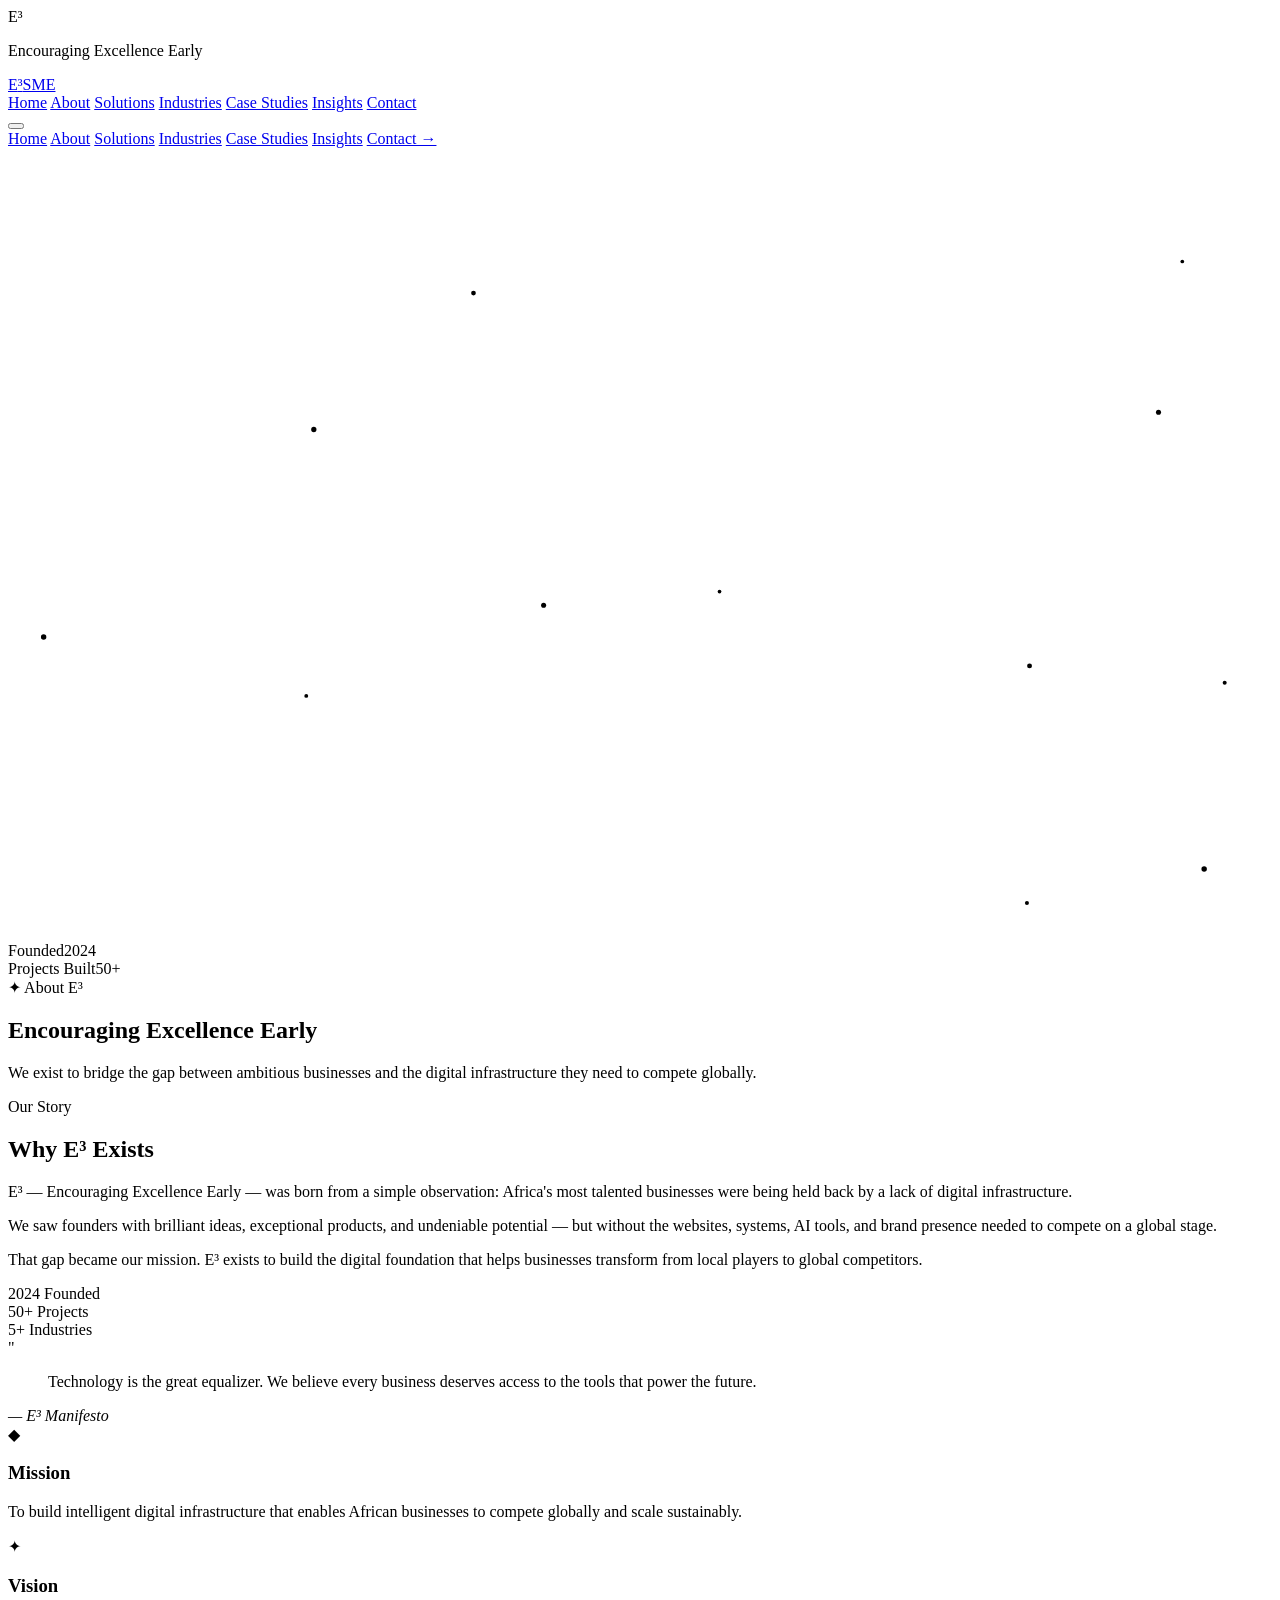
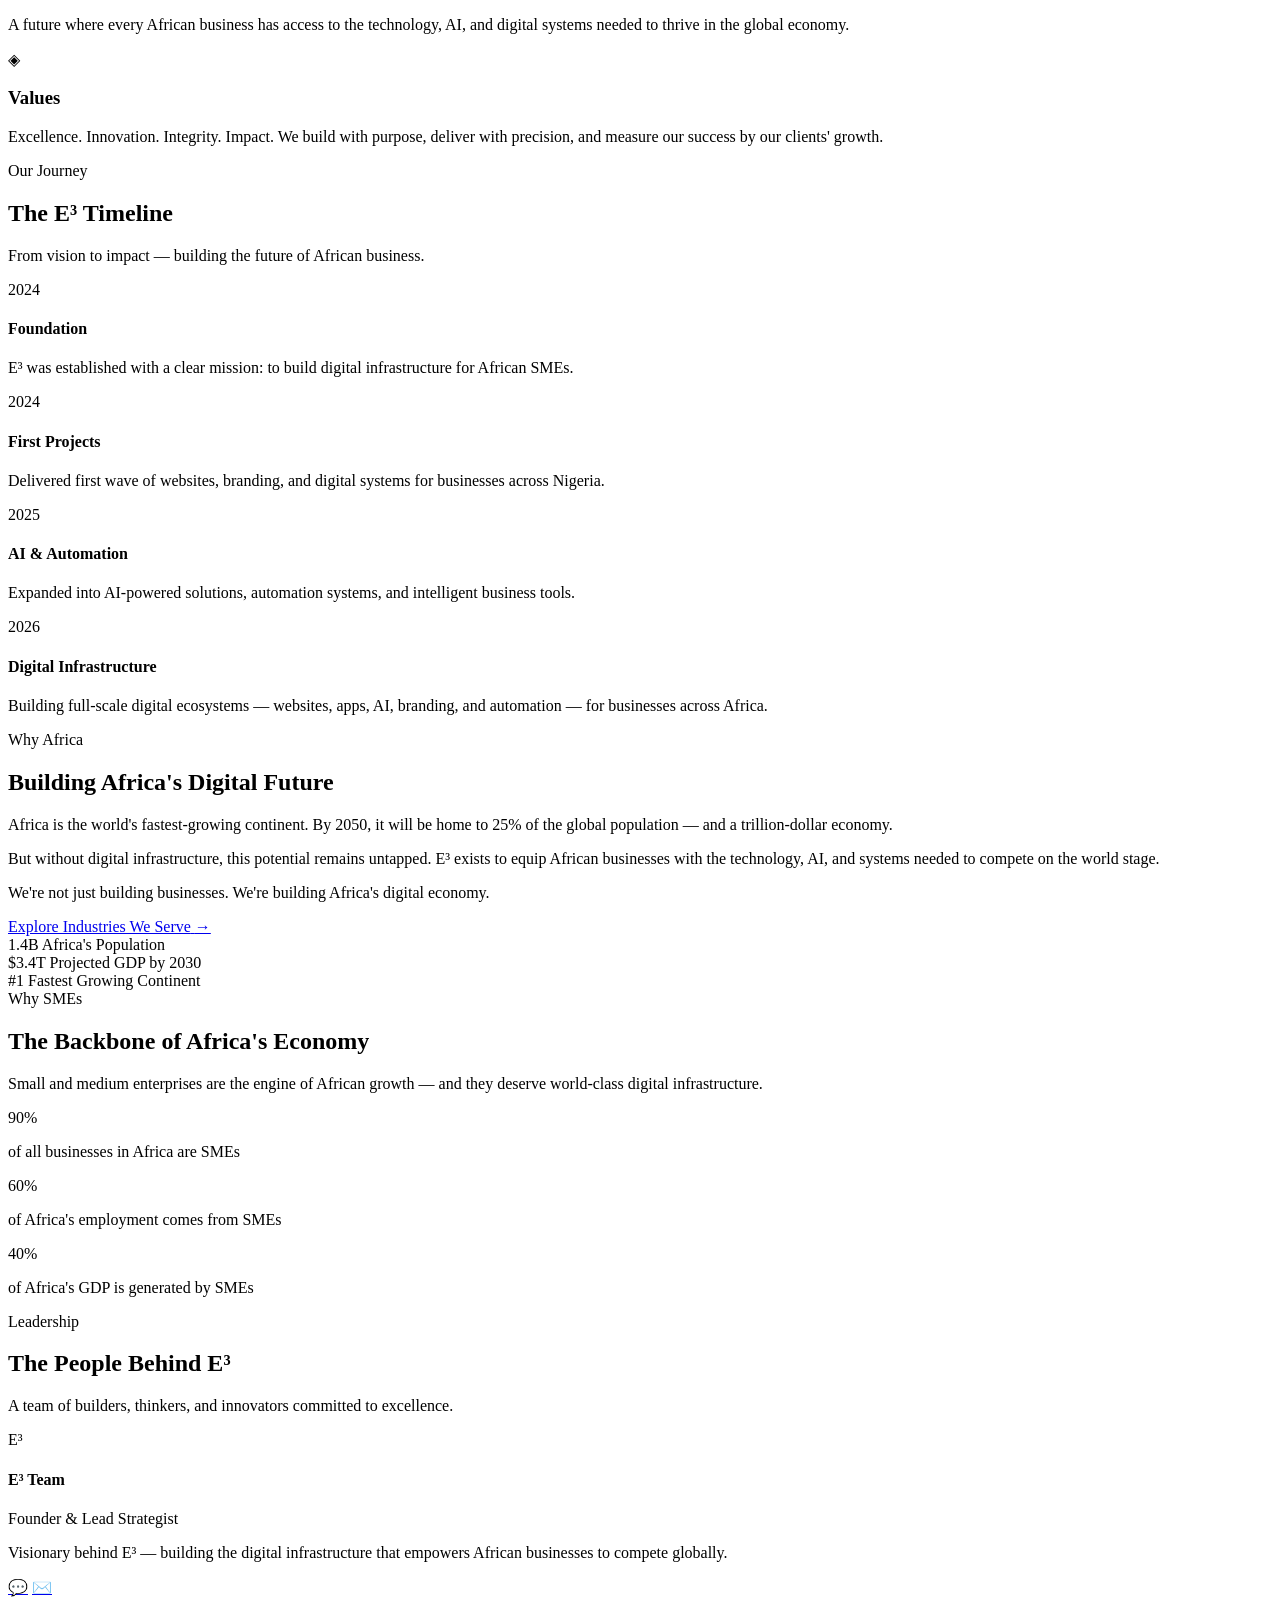
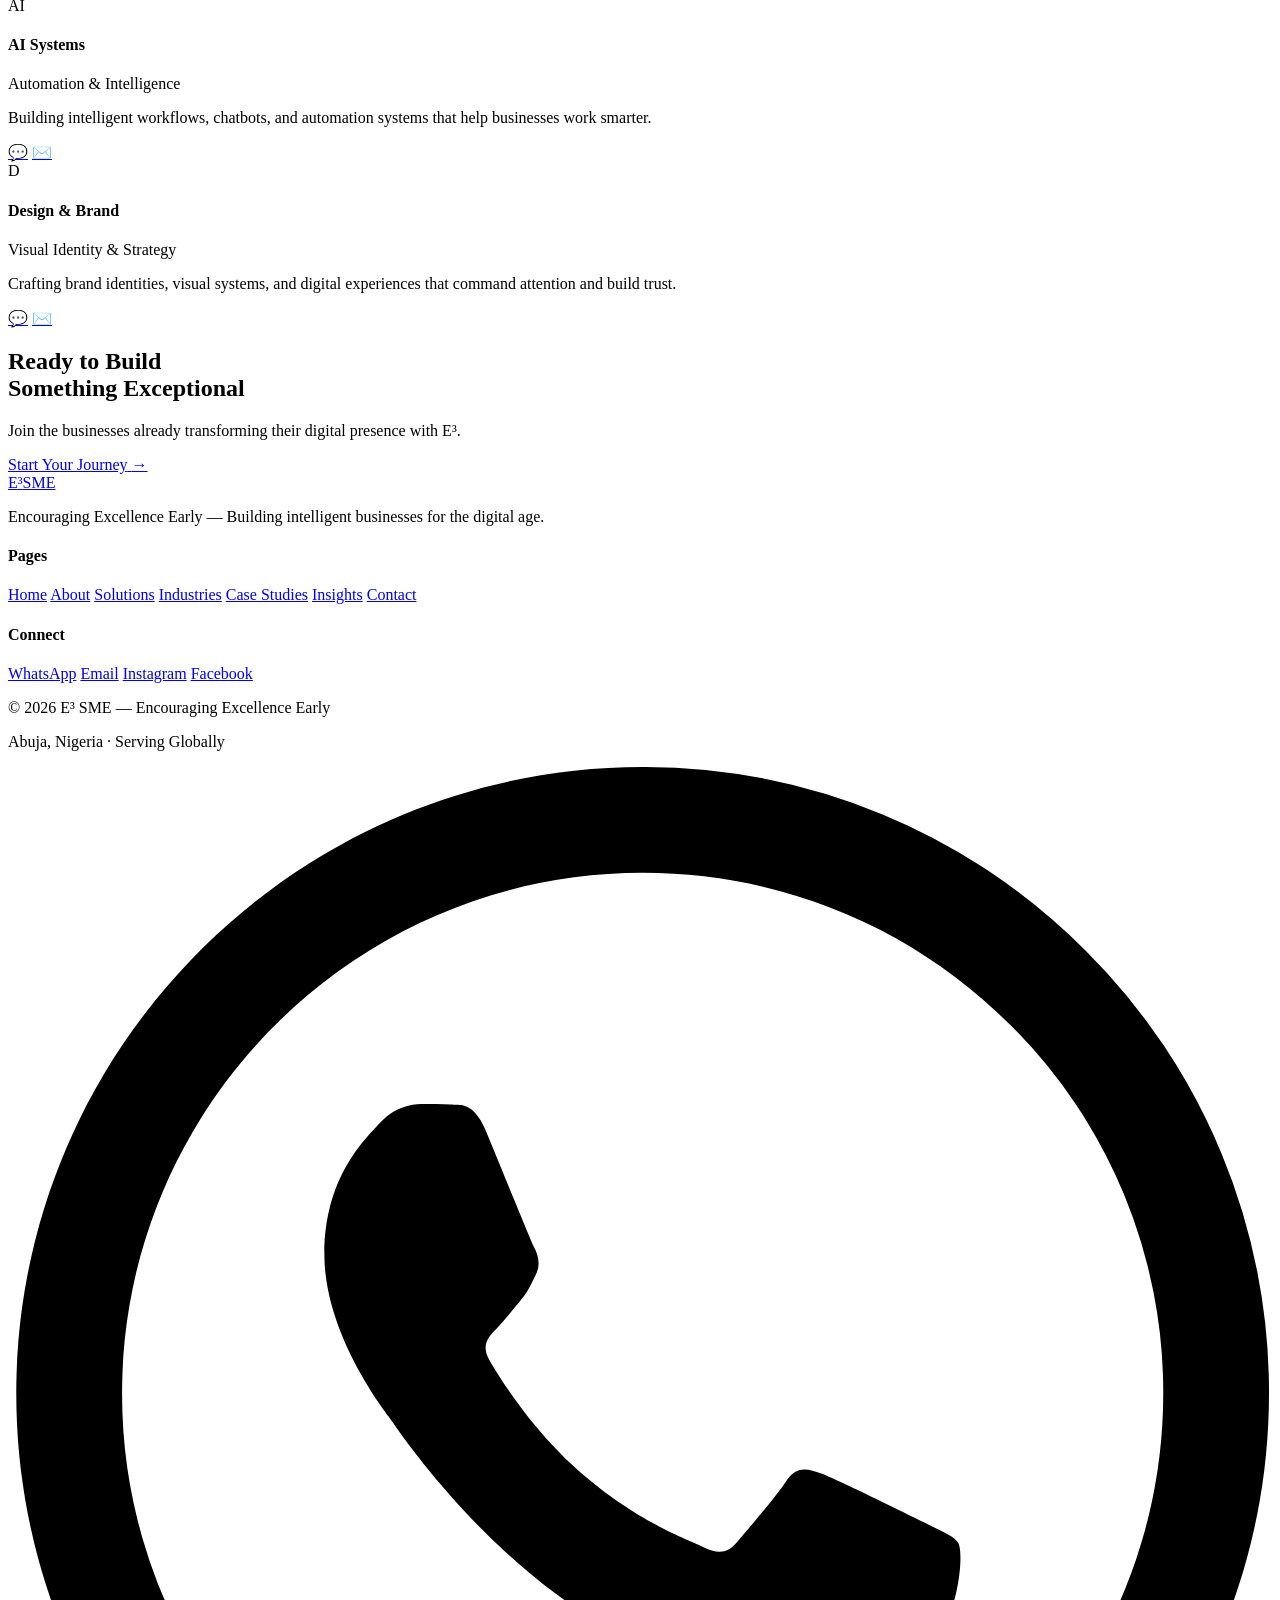
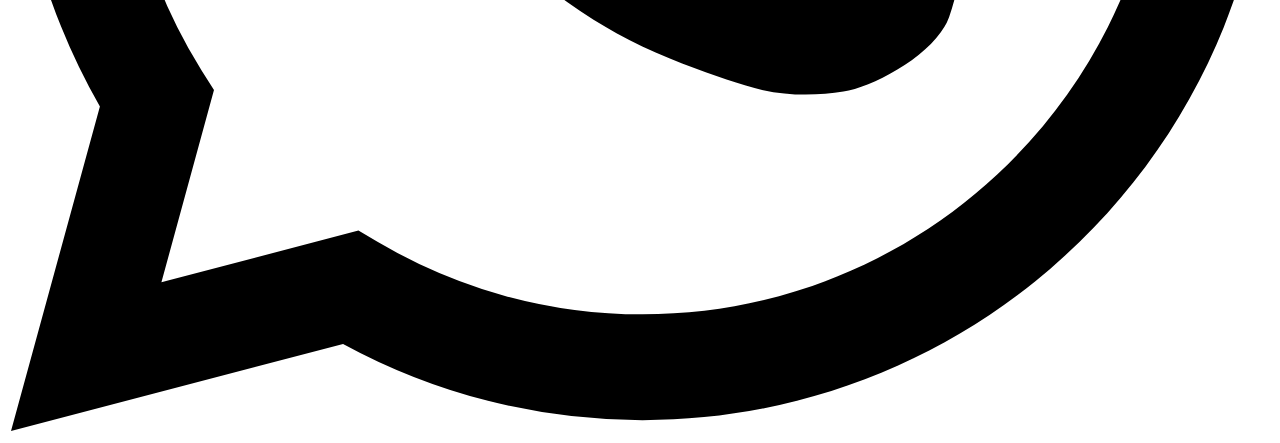
==== about.html @ b0bfce4d "Create about.html with company details and sections Added a new about page with company information," ====
<!DOCTYPE html>
<html lang="en">
<head>
    <meta charset="UTF-8">
    <meta name="viewport" content="width=device-width, initial-scale=1.0, viewport-fit=cover">
    <meta name="description" content="About E³ — Encouraging Excellence Early. Building intelligent businesses for the digital age.">
    <title>About — E³</title>
    
    <link rel="preconnect" href="https://fonts.googleapis.com">
    <link rel="preconnect" href="https://fonts.gstatic.com" crossorigin>
    <link href="https://fonts.googleapis.com/css2?family=Space+Grotesk:wght@700;800&family=Inter:wght@400;500;600&display=swap" rel="stylesheet">
    
    <link rel="stylesheet" href="assets/style.css">
</head>
<body>

    <!-- ===== PRELOADER ===== -->
    <div class="preloader" id="preloader">
        <div class="preloader-content">
            <div class="preloader-logo">E<span class="gold">³</span></div>
            <div class="preloader-line"></div>
            <p class="preloader-text">Encouraging Excellence Early</p>
        </div>
    </div>

    <!-- ===== NAVBAR ===== -->
    <header class="navbar" id="navbar">
        <div class="nav-container">
            <a href="index.html" class="logo">E<span class="gold">³</span><span class="superscript">SME</span></a>
            
            <nav class="nav-links">
                <a href="index.html">Home</a>
                <a href="about.html" class="active">About</a>
                <a href="solutions.html">Solutions</a>
                <a href="industries.html">Industries</a>
                <a href="case-studies.html">Case Studies</a>
                <a href="insights.html">Insights</a>
                <a href="contact.html" class="nav-cta">Contact</a>
            </nav>
            
            <button class="hamburger" id="hamburger" aria-label="Menu">
                <span></span><span></span><span></span>
            </button>
        </div>
    </header>

    <!-- ===== MOBILE NAV ===== -->
    <div class="mobile-nav" id="mobileNav">
        <div class="mobile-nav-inner">
            <a href="index.html">Home</a>
            <a href="about.html" class="active">About</a>
            <a href="solutions.html">Solutions</a>
            <a href="industries.html">Industries</a>
            <a href="case-studies.html">Case Studies</a>
            <a href="insights.html">Insights</a>
            <a href="contact.html" class="mobile-cta">Contact →</a>
        </div>
    </div>

    <!-- ===== PAGE HERO ===== -->
    <section class="page-hero">
        <div class="page-hero-bg">
        <div class="horizon-grid"></div>
        <svg class="lattice-svg" viewBox="0 0 1440 900" preserveAspectRatio="xMidYMid slice" xmlns="http://www.w3.org/2000/svg" aria-hidden="true">
    <line class="lattice-line soft" x1="1160.8" y1="860.2" x2="1362.7" y2="821.4" style="animation-delay:0.00s, 0.00s"/>
    <line class="lattice-line" x1="1163.8" y1="590.0" x2="1160.8" y2="860.2" style="animation-delay:0.18s, 0.18s"/>
    <line class="lattice-line" x1="610.2" y1="520.9" x2="810.6" y2="505.3" style="animation-delay:0.36s, 0.36s"/>
    <line class="lattice-line soft" x1="40.6" y1="557.0" x2="339.8" y2="624.2" style="animation-delay:0.54s, 0.54s"/>
    <line class="lattice-line soft" x1="530.3" y1="165.3" x2="348.4" y2="320.7" style="animation-delay:0.72s, 0.72s"/>
    <line class="lattice-line" x1="1310.7" y1="301.0" x2="1386.1" y2="609.2" style="animation-delay:0.90s, 0.90s"/>
    <line class="lattice-line" x1="339.8" y1="624.2" x2="610.2" y2="520.9" style="animation-delay:1.08s, 1.08s"/>
    <line class="lattice-line soft" x1="1163.8" y1="590.0" x2="1386.1" y2="609.2" style="animation-delay:1.26s, 1.26s"/>
    <line class="lattice-line soft" x1="1386.1" y1="609.2" x2="1362.7" y2="821.4" style="animation-delay:1.44s, 1.44s"/>
    <line class="lattice-line soft" x1="348.4" y1="320.7" x2="339.8" y2="624.2" style="animation-delay:1.62s, 1.62s"/>
    <line class="lattice-line" x1="1337.8" y1="129.3" x2="1310.7" y2="301.0" style="animation-delay:1.80s, 1.80s"/>
    <circle class="lattice-node" cx="530.3" cy="165.3" r="2.7" style="animation-delay:0.00s"/>
    <circle class="lattice-node" cx="1337.8" cy="129.3" r="2.1" style="animation-delay:0.40s"/>
    <circle class="lattice-node amber" cx="348.4" cy="320.7" r="3.0" style="animation-delay:0.80s"/>
    <circle class="lattice-node" cx="1310.7" cy="301.0" r="2.9" style="animation-delay:1.20s"/>
    <circle class="lattice-node" cx="40.6" cy="557.0" r="3.1" style="animation-delay:1.60s"/>
    <circle class="lattice-node dim" cx="339.8" cy="624.2" r="2.2" style="animation-delay:2.00s"/>
    <circle class="lattice-node" cx="610.2" cy="520.9" r="2.9" style="animation-delay:2.40s"/>
    <circle class="lattice-node" cx="810.6" cy="505.3" r="2.1" style="animation-delay:2.80s"/>
    <circle class="lattice-node dim" cx="1163.8" cy="590.0" r="2.8" style="animation-delay:3.20s"/>
    <circle class="lattice-node" cx="1386.1" cy="609.2" r="2.3" style="animation-delay:0.00s"/>
    <circle class="lattice-node dim" cx="1160.8" cy="860.2" r="2.3" style="animation-delay:0.40s"/>
    <circle class="lattice-node amber" cx="1362.7" cy="821.4" r="3.1" style="animation-delay:0.80s"/>
    </svg>
        <div class="light-shaft shaft-1"></div>
        <div class="light-shaft shaft-2"></div>
        <div class="grain"></div>
        <div class="hud-panel hud-1"><span class="hud-label">Founded</span><span class="hud-value cyan-text">2024</span></div>
        <div class="hud-panel hud-2"><span class="hud-label">Projects Built</span><span class="hud-value">50+</span></div>
        <div class="vignette"></div>
    </div>
        <div class="container">
            <div class="page-hero-content">
                <span class="page-hero-badge">✦ About E³</span>
                <h1 class="page-hero-title">Encouraging <span class="gold">Excellence</span> Early</h1>
                <p class="page-hero-sub">
                    We exist to bridge the gap between ambitious businesses and the digital infrastructure they need to compete globally.
                </p>
            </div>
        </div>
    </section>

    <!-- ===== SECTION: OUR STORY ===== -->
    <section class="section section-story">
        <div class="container">
            <div class="story-grid">
                <div class="story-content">
                    <span class="section-label">Our Story</span>
                    <h2 class="section-title">Why <span class="gold">E³</span> Exists</h2>
                    <p class="story-text">
                        E³ — Encouraging Excellence Early — was born from a simple observation: 
                        <span class="gold">Africa's most talented businesses were being held back by a lack of digital infrastructure.</span>
                    </p>
                    <p class="story-text">
                        We saw founders with brilliant ideas, exceptional products, and undeniable potential — 
                        but without the websites, systems, AI tools, and brand presence needed to compete on a global stage.
                    </p>
                    <p class="story-text">
                        That gap became our mission. E³ exists to build the digital foundation that helps businesses 
                        transform from local players to global competitors.
                    </p>
                    <div class="story-meta">
                        <div class="story-meta-item">
                            <span class="story-meta-number">2024</span>
                            <span class="story-meta-label">Founded</span>
                        </div>
                        <div class="story-meta-item">
                            <span class="story-meta-number">50+</span>
                            <span class="story-meta-label">Projects</span>
                        </div>
                        <div class="story-meta-item">
                            <span class="story-meta-number">5+</span>
                            <span class="story-meta-label">Industries</span>
                        </div>
                    </div>
                </div>
                <div class="story-visual">
                    <div class="story-quote-block">
                        <span class="story-quote-mark">"</span>
                        <blockquote>
                            Technology is the great equalizer. We believe every business deserves access to the tools that power the future.
                        </blockquote>
                        <cite>— E³ Manifesto</cite>
                    </div>
                </div>
            </div>
        </div>
    </section>

    <!-- ===== SECTION: MISSION, VISION, VALUES ===== -->
    <section class="section section-mvv">
        <div class="container">
            <div class="mvv-grid">
                <div class="mvv-card">
                    <span class="mvv-icon">◆</span>
                    <h3>Mission</h3>
                    <p>To build intelligent digital infrastructure that enables African businesses to compete globally and scale sustainably.</p>
                </div>
                <div class="mvv-card gold-border">
                    <span class="mvv-icon">✦</span>
                    <h3>Vision</h3>
                    <p>A future where every African business has access to the technology, AI, and digital systems needed to thrive in the global economy.</p>
                </div>
                <div class="mvv-card">
                    <span class="mvv-icon">◈</span>
                    <h3>Values</h3>
                    <p>Excellence. Innovation. Integrity. Impact. We build with purpose, deliver with precision, and measure our success by our clients' growth.</p>
                </div>
            </div>
        </div>
    </section>

    <!-- ===== SECTION: TIMELINE ===== -->
    <section class="section section-timeline">
        <div class="container">
            <div class="section-header center">
                <span class="section-label">Our Journey</span>
                <h2 class="section-title">The <span class="gold">E³</span> Timeline</h2>
                <p class="section-desc">From vision to impact — building the future of African business.</p>
            </div>

            <div class="timeline">
                <div class="timeline-item">
                    <div class="timeline-dot"></div>
                    <div class="timeline-content">
                        <span class="timeline-year">2024</span>
                        <h4>Foundation</h4>
                        <p>E³ was established with a clear mission: to build digital infrastructure for African SMEs.</p>
                    </div>
                </div>
                <div class="timeline-item">
                    <div class="timeline-dot"></div>
                    <div class="timeline-content">
                        <span class="timeline-year">2024</span>
                        <h4>First Projects</h4>
                        <p>Delivered first wave of websites, branding, and digital systems for businesses across Nigeria.</p>
                    </div>
                </div>
                <div class="timeline-item">
                    <div class="timeline-dot"></div>
                    <div class="timeline-content">
                        <span class="timeline-year">2025</span>
                        <h4>AI & Automation</h4>
                        <p>Expanded into AI-powered solutions, automation systems, and intelligent business tools.</p>
                    </div>
                </div>
                <div class="timeline-item">
                    <div class="timeline-dot"></div>
                    <div class="timeline-content">
                        <span class="timeline-year">2026</span>
                        <h4>Digital Infrastructure</h4>
                        <p>Building full-scale digital ecosystems — websites, apps, AI, branding, and automation — for businesses across Africa.</p>
                    </div>
                </div>
            </div>
        </div>
    </section>

    <!-- ===== SECTION: WHY AFRICA ===== -->
    <section class="section section-africa">
        <div class="container">
            <div class="africa-grid">
                <div class="africa-content">
                    <span class="section-label">Why Africa</span>
                    <h2 class="section-title">Building <span class="gold">Africa's</span> Digital Future</h2>
                    <p class="africa-text">
                        Africa is the world's fastest-growing continent. By 2050, it will be home to 25% of the global population — and a trillion-dollar economy.
                    </p>
                    <p class="africa-text">
                        But without digital infrastructure, this potential remains untapped. E³ exists to equip African businesses with the technology, AI, and systems needed to compete on the world stage.
                    </p>
                    <p class="africa-text gold-text">
                        We're not just building businesses. We're building Africa's digital economy.
                    </p>
                    <a href="industries.html" class="btn-primary">
                        <span class="btn-text">Explore Industries We Serve</span>
                        <span class="btn-arrow">→</span>
                    </a>
                </div>
                <div class="africa-visual">
                    <div class="africa-stat">
                        <span class="africa-stat-number">1.4B</span>
                        <span class="africa-stat-label">Africa's Population</span>
                    </div>
                    <div class="africa-stat">
                        <span class="africa-stat-number">$3.4T</span>
                        <span class="africa-stat-label">Projected GDP by 2030</span>
                    </div>
                    <div class="africa-stat">
                        <span class="africa-stat-number">#1</span>
                        <span class="africa-stat-label">Fastest Growing Continent</span>
                    </div>
                </div>
            </div>
        </div>
    </section>

    <!-- ===== SECTION: WHY SMES ===== -->
    <section class="section section-smes">
        <div class="container">
            <div class="section-header center">
                <span class="section-label">Why SMEs</span>
                <h2 class="section-title">The <span class="gold">Backbone</span> of Africa's Economy</h2>
                <p class="section-desc">Small and medium enterprises are the engine of African growth — and they deserve world-class digital infrastructure.</p>
            </div>

            <div class="smes-grid">
                <div class="smes-card">
                    <span class="smes-number">90%</span>
                    <p>of all businesses in Africa are SMEs</p>
                </div>
                <div class="smes-card gold-bg">
                    <span class="smes-number">60%</span>
                    <p>of Africa's employment comes from SMEs</p>
                </div>
                <div class="smes-card">
                    <span class="smes-number">40%</span>
                    <p>of Africa's GDP is generated by SMEs</p>
                </div>
            </div>
        </div>
    </section>

    <!-- ===== SECTION: TEAM ===== -->
    <section class="section section-team">
        <div class="container">
            <div class="section-header center">
                <span class="section-label">Leadership</span>
                <h2 class="section-title">The <span class="gold">People</span> Behind E³</h2>
                <p class="section-desc">A team of builders, thinkers, and innovators committed to excellence.</p>
            </div>

            <div class="team-grid">
                <div class="team-card">
                    <div class="team-avatar">E³</div>
                    <h4>E³ Team</h4>
                    <p class="team-role">Founder & Lead Strategist</p>
                    <p class="team-bio">Visionary behind E³ — building the digital infrastructure that empowers African businesses to compete globally.</p>
                    <div class="team-social">
                        <a href="https://wa.me/2347042776167" aria-label="WhatsApp">💬</a>
                        <a href="mailto:encourageexcellenceearly@gmail.com" aria-label="Email">✉️</a>
                    </div>
                </div>
                <div class="team-card">
                    <div class="team-avatar">AI</div>
                    <h4>AI Systems</h4>
                    <p class="team-role">Automation & Intelligence</p>
                    <p class="team-bio">Building intelligent workflows, chatbots, and automation systems that help businesses work smarter.</p>
                    <div class="team-social">
                        <a href="https://wa.me/2347042776167" aria-label="WhatsApp">💬</a>
                        <a href="mailto:encourageexcellenceearly@gmail.com" aria-label="Email">✉️</a>
                    </div>
                </div>
                <div class="team-card">
                    <div class="team-avatar">D</div>
                    <h4>Design & Brand</h4>
                    <p class="team-role">Visual Identity & Strategy</p>
                    <p class="team-bio">Crafting brand identities, visual systems, and digital experiences that command attention and build trust.</p>
                    <div class="team-social">
                        <a href="https://wa.me/2347042776167" aria-label="WhatsApp">💬</a>
                        <a href="mailto:encourageexcellenceearly@gmail.com" aria-label="Email">✉️</a>
                    </div>
                </div>
            </div>
        </div>
    </section>

    <!-- ===== SECTION: CTA ===== -->
    <section class="section section-cta">
        <div class="container">
            <div class="cta-content">
                <h2>Ready to Build<br><span class="gold">Something Exceptional</span></h2>
                <p>Join the businesses already transforming their digital presence with E³.</p>
                <a href="contact.html" class="btn-primary">
                    <span class="btn-text">Start Your Journey</span>
                    <span class="btn-arrow">→</span>
                </a>
            </div>
        </div>
    </section>

    <!-- ===== FOOTER ===== -->
    <footer class="footer">
        <div class="container">
            <div class="footer-grid">
                <div class="footer-brand">
                    <a href="index.html" class="logo">E<span class="gold">³</span><span class="superscript">SME</span></a>
                    <p>Encouraging Excellence Early — Building intelligent businesses for the digital age.</p>
                </div>
                <div class="footer-col">
                    <h4>Pages</h4>
                    <a href="index.html">Home</a>
                    <a href="about.html">About</a>
                    <a href="solutions.html">Solutions</a>
                    <a href="industries.html">Industries</a>
                    <a href="case-studies.html">Case Studies</a>
                    <a href="insights.html">Insights</a>
                    <a href="contact.html">Contact</a>
                </div>
                <div class="footer-col">
                    <h4>Connect</h4>
                    <a href="https://wa.me/2347042776167">WhatsApp</a>
                    <a href="mailto:encourageexcellenceearly@gmail.com">Email</a>
                    <a href="https://www.instagram.com/encourage.excellence.early">Instagram</a>
                    <a href="https://web.facebook.com/profile.php?id=61570798894713">Facebook</a>
                </div>
            </div>
            <div class="footer-bottom">
                <p>© 2026 E³ SME — Encouraging Excellence Early</p>
                <p>Abuja, Nigeria · Serving Globally</p>
            </div>
        </div>
    </footer>

    <!-- ===== WHATSAPP FLOATING ===== -->
    <div class="wa-float">
        <a href="https://wa.me/2347042776167" target="_blank" aria-label="Chat on WhatsApp">
            <svg viewBox="0 0 24 24"><path d="M17.472 14.382c-.297-.149-1.758-.867-2.03-.967-.273-.099-.471-.148-.67.15-.197.297-.767.966-.94 1.164-.173.199-.347.223-.644.075-.297-.15-1.255-.463-2.39-1.475-.883-.788-1.48-1.761-1.653-2.059-.173-.297-.018-.458.13-.606.134-.133.298-.347.446-.52.149-.174.198-.298.298-.497.099-.198.05-.371-.025-.52-.075-.149-.669-1.612-.916-2.207-.242-.579-.487-.5-.669-.51-.173-.008-.371-.01-.57-.01-.198 0-.52.074-.792.372-.272.297-1.04 1.016-1.04 2.479 0 1.462 1.065 2.875 1.213 3.074.149.198 2.096 3.2 5.077 4.487.709.306 1.262.489 1.694.625.712.227 1.36.195 1.871.118.571-.085 1.758-.719 2.006-1.413.248-.694.248-1.289.173-1.413-.074-.124-.272-.198-.57-.347m-5.421 7.403h-.004a9.87 9.87 0 01-5.031-1.378l-.361-.214-3.741.982.998-3.648-.235-.374a9.86 9.86 0 01-1.51-5.26c.001-5.45 4.436-9.884 9.888-9.884 2.64 0 5.122 1.03 6.988 2.898a9.825 9.825 0 012.893 6.994c-.003 5.45-4.437 9.884-9.885 9.884m8.413-18.297A11.815 11.815 0 0012.05 0C5.495 0 .16 5.335.157 11.892c0 2.096.547 4.142 1.588 5.945L.057 24l6.305-1.654a11.882 11.882 0 005.683 1.448h.005c6.554 0 11.89-5.335 11.893-11.893a11.821 11.821 0 00-3.48-8.413z"/></svg>
        </a>
    </div>

    <!-- ===== SINGLE JS ===== -->
    <script src="assets/script.js"></script>
</body>
</html>
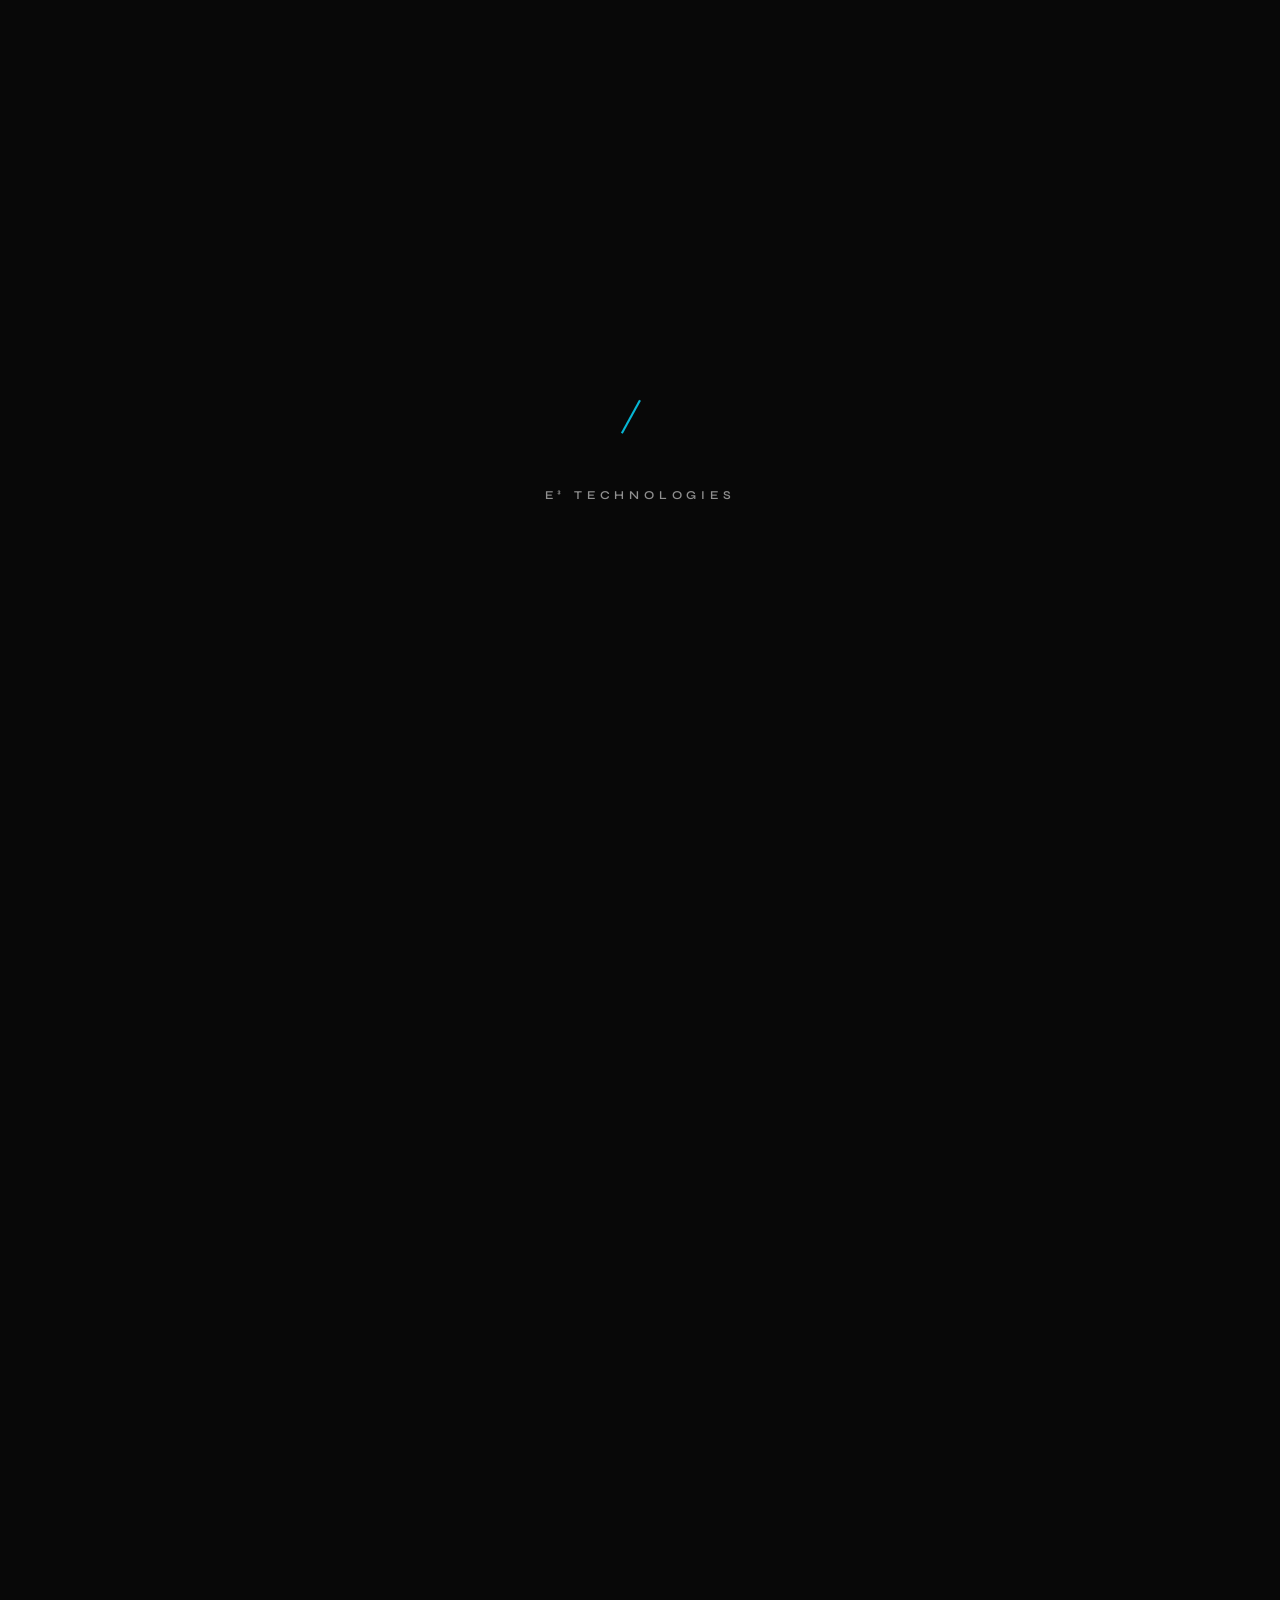
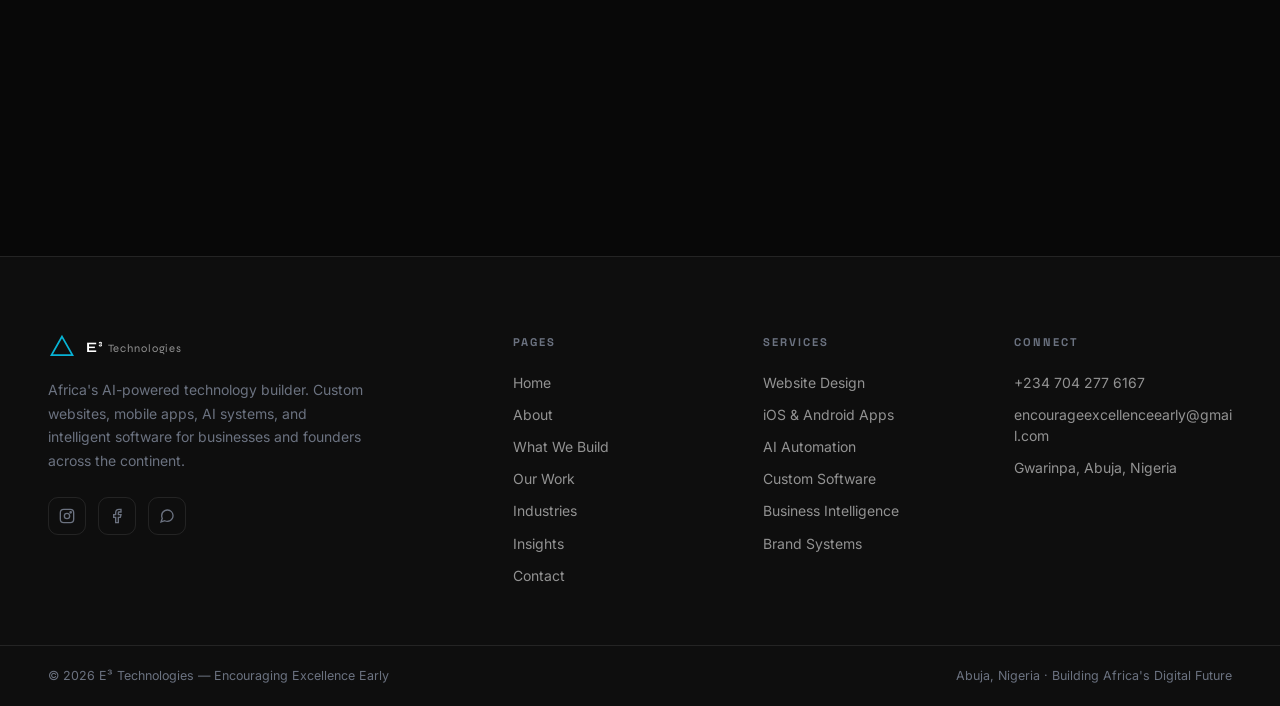
==== commit 1a428159: "Update print statement from 'Hello' to 'Goodbye'" ====
--- a/about.html
+++ b/about.html
@@ -1,389 +1,180 @@
 <!DOCTYPE html>
 <html lang="en">
 <head>
-    <meta charset="UTF-8">
-    <meta name="viewport" content="width=device-width, initial-scale=1.0, viewport-fit=cover">
-    <meta name="description" content="About E³ — Encouraging Excellence Early. Building intelligent businesses for the digital age.">
-    <title>About — E³</title>
-    
-    <link rel="preconnect" href="https://fonts.googleapis.com">
-    <link rel="preconnect" href="https://fonts.gstatic.com" crossorigin>
-    <link href="https://fonts.googleapis.com/css2?family=Space+Grotesk:wght@700;800&family=Inter:wght@400;500;600&display=swap" rel="stylesheet">
-    
-    <link rel="stylesheet" href="assets/style.css">
+<meta charset="UTF-8">
+<meta name="viewport" content="width=device-width, initial-scale=1.0, viewport-fit=cover">
+<title>About E³ Technologies — Africa's AI-Powered Technology Builder</title>
+<meta name="description" content="E³ Technologies was founded on a single belief: African businesses deserve world-class digital infrastructure. Learn about our mission, our team, and why we build for Africa.">
+<link rel="canonical" href="https://e3technologies.com/about.html">
+<link rel="preconnect" href="https://fonts.googleapis.com">
+<link rel="preconnect" href="https://fonts.gstatic.com" crossorigin>
+<link href="https://fonts.googleapis.com/css2?family=Syne:wght@600;700;800&family=Inter:wght@400;500;600;700&family=Space+Grotesk:wght@400;500;600;700&display=swap" rel="stylesheet">
+<link rel="stylesheet" href="assets/style.css">
 </head>
 <body>
+<div class="scroll-progress-line" id="scrollProgress"></div>
+<div id="preloader"><div class="e3-loader"><svg viewBox="0 0 60 60" fill="none"><path class="loader-line line-1" d="M30 5 L52 45 L8 45 Z" stroke="#06B6D4" stroke-width="2"/><path class="loader-line line-2" d="M30 15 L44 40 L16 40 Z" stroke="#D97706" stroke-width="2"/><circle class="loader-line line-3" cx="30" cy="30" r="6" stroke="#7C3AED" stroke-width="2"/></svg></div><span class="e3-wordmark">E³ TECHNOLOGIES</span></div>
 
-    <!-- ===== PRELOADER ===== -->
-    <div class="preloader" id="preloader">
-        <div class="preloader-content">
-            <div class="preloader-logo">E<span class="gold">³</span></div>
-            <div class="preloader-line"></div>
-            <p class="preloader-text">Encouraging Excellence Early</p>
+<header id="navbar">
+  <div class="nav-inner">
+    <a href="index.html" class="nav-logo" aria-label="E³ Technologies Home"><span class="logo-mark"><svg viewBox="0 0 32 32" fill="none"><path d="M16 3 L28 24 L4 24 Z" stroke="url(#ng)" stroke-width="2"/><defs><linearGradient id="ng" x1="0" y1="0" x2="32" y2="32"><stop stop-color="#06B6D4"/><stop offset=".5" stop-color="#2563EB"/><stop offset="1" stop-color="#D97706"/></linearGradient></defs></svg></span><span>E³ <em>Technologies</em></span></a>
+    <nav class="nav-links" aria-label="Main navigation"><a href="index.html">Home</a><a href="about.html" class="active">About</a><a href="services.html">What We Build</a><a href="portfolio.html">Our Work</a><a href="industries.html">Industries</a><a href="insights.html">Insights</a></nav>
+    <a href="contact.html" class="nav-cta">Let's Build Together</a>
+    <button class="hamburger" id="hamburger" aria-label="Open menu" aria-expanded="false"><span></span><span></span><span></span></button>
+  </div>
+  <div class="mobile-menu" id="mobileMenu"><a href="index.html">Home</a><a href="about.html">About</a><a href="services.html">What We Build</a><a href="portfolio.html">Our Work</a><a href="industries.html">Industries</a><a href="insights.html">Insights</a><a href="contact.html">Contact</a><a href="contact.html" class="mm-cta">Let's Build Together →</a></div>
+</header>
+
+<!-- PAGE HERO — real background image of Abuja/African city -->
+<section class="page-hero page-hero-about">
+  <div class="page-hero-slides"><div class="page-hero-slide active"></div></div>
+  <div class="hero-overlay"></div>
+  <div class="page-hero-content">
+    <span class="page-hero-label">✦ Our Story</span>
+    <h1 class="page-hero-title">Built in Africa.<br><em>Built for Africa.</em></h1>
+    <p class="page-hero-sub">We exist to close the gap between the ambition of African businesses and the digital infrastructure they need to match it.</p>
+  </div>
+</section>
+
+<!-- WHO WE ARE — with image panel -->
+<section class="who-section reveal-section">
+  <div class="container who-grid">
+    <div class="who-text">
+      <span class="section-label">Who We Are</span>
+      <h2>E³ Technologies — Encouraging Excellence Early</h2>
+      <!-- African team / office image -->
+      <div class="about-who-img">
+        <img src="https://images.unsplash.com/photo-1610563166150-b34df4f3bcd6?q=80&w=1076&auto=format&fit=crop&ixlib=rb-4.1.0&ixid=M3wxMjA3fDB8MHxwaG90by1wYWdlfHx8fGVufDB8fHx8fA%3D%3D" alt="African tech team collaborating in a modern workspace" loading="lazy" width="800" height="400">
+        <!-- REPLACE: nappy.co → "African team office professional" -->
+        <div class="about-who-img-overlay"></div>
+      </div>
+      <p>E³ is Africa's AI-powered technology builder. We create custom websites, mobile apps, and intelligent systems that solve real problems for real businesses — starting in Nigeria, growing across the continent.</p>
+      <p>We were founded by Bright Ameh on a simple belief: that a teenager in a village with only a smartphone should be capable of learning, building, and launching a global digital business.</p>
+      <a href="services.html" class="btn-outline" style="margin-top:1rem;">See What We Build →</a>
+    </div>
+    <div class="who-quote-card">
+      <blockquote>"Africa has brilliant founders and exceptional ambition. What it needs is world-class digital infrastructure to match."</blockquote>
+      <p>That belief is our mission. Every website, every app, every AI system we build is one step closer to an Africa where every business — regardless of size or location — has the digital tools to compete globally.</p>
+      <!-- African city skyline image inside quote card -->
+      <div style="margin-top:1.5rem; border-radius:var(--radius-md); overflow:hidden; height:160px;">
+        <img src="https://images.unsplash.com/photo-1611273426858-450d8e3c9fce?w=700&q=80&auto=format&fit=crop" alt="Abuja Nigeria skyline modern city" loading="lazy" width="700" height="200" style="width:100%;height:100%;object-fit:cover;object-position:center;filter:brightness(0.7) saturate(0.9);display:block;">
+        <!-- REPLACE: Unsplash → "Abuja Nigeria city" -->
+      </div>
+    </div>
+  </div>
+</section>
+
+<!-- FOUNDER — with banner image -->
+<section class="founder-section reveal-section">
+  <div class="container">
+    <div style="text-align:center;margin-bottom:2.5rem;"><span class="section-label">Founder &amp; CEO</span></div>
+    <div class="founder-card">
+      <!-- African professional / entrepreneur image -->
+      <div class="founder-img-banner">
+        <img src="https://images.unsplash.com/photo-1620712943543-bcc4688e7485?q=80&w=765&auto=format&fit=crop&ixlib=rb-4.1.0&ixid=M3wxMjA3fDB8MHxwaG90by1wYWdlfHx8fGVufDB8fHx8fA%3D%3D" alt="Bright Ameh — Founder and CEO of E³ Technologies" loading="lazy" width="1200" height="300">
+        <!-- REPLACE: Use actual founder photo from Bright Ameh — or nappy.co "Black entrepreneur confident suit" -->
+        <div class="founder-img-banner-overlay"></div>
+      </div>
+      <div class="founder-card-body">
+        <div class="founder-avatar-ring" style="margin:-2.5rem auto 1rem;"><div class="fa-inner">BA</div></div>
+        <h3 style="text-align:center;">Bright Ameh</h3>
+        <p class="founder-title" style="text-align:center;">Founder &amp; CEO, E³ Technologies</p>
+        <p>Bright founded E³ with the conviction that Africa's next generation of businesses, founders, and innovators deserve the same quality of technology as any company anywhere in the world.</p>
+        <p>His vision extends beyond building websites. E³ is building an ecosystem — Academy, Nurse AI, Mercury, Verify — each one a response to a real problem facing African people and businesses today.</p>
+        <blockquote style="text-align:center;margin-top:1.5rem;">"We are not copying the West. We are building something that belongs to us."</blockquote>
+      </div>
+    </div>
+  </div>
+</section>
+
+<!-- VALUES — each card has a top image -->
+<section class="values-section reveal-section">
+  <div class="container">
+    <span class="section-label">Our Values</span>
+    <h2 class="section-headline">What We Stand For</h2>
+    <div class="values-grid stagger-parent">
+
+      <div class="value-card stagger-child">
+        <div class="value-card-img">
+          <img src="https://images.unsplash.com/photo-1524661135-423995f22d0b?w=600&q=80&auto=format&fit=crop" alt="Africa map continent view" loading="lazy" width="600" height="200">
+          <!-- African continent / map aerial -->
         </div>
+        <div class="value-card-body">
+          <span class="value-icon">🌍</span>
+          <h4>African First</h4>
+          <p>We understand Nigerian and African business realities — payment systems, infrastructure, customer behaviour. We build for here, not for Silicon Valley.</p>
+        </div>
+      </div>
+
+      <div class="value-card stagger-child">
+        <div class="value-card-img">
+          <img src="https://images.unsplash.com/photo-1677442135703-1787eea5ce01?w=600&q=80&auto=format&fit=crop" alt="AI artificial intelligence technology" loading="lazy" width="600" height="200">
+        </div>
+        <div class="value-card-body">
+          <span class="value-icon">🤖</span>
+          <h4>AI-Powered by Default</h4>
+          <p>Intelligence isn't an add-on. Every solution we build has AI built in — chatbots, automation, insights. Baked in from day one.</p>
+        </div>
+      </div>
+
+      <div class="value-card stagger-child">
+        <div class="value-card-img">
+          <img src="https://images.unsplash.com/photo-1555949963-ff9fe0c870eb?w=600&q=80&auto=format&fit=crop" alt="Custom code development dark screen" loading="lazy" width="600" height="200">
+        </div>
+        <div class="value-card-body">
+          <span class="value-icon">🎯</span>
+          <h4>Custom Over Generic</h4>
+          <p>Off-the-shelf software wasn't built for your industry. Every project is custom-designed around your specific problem and your customers.</p>
+        </div>
+      </div>
+
+      <div class="value-card stagger-child">
+        <div class="value-card-img">
+          <img src="https://images.unsplash.com/photo-1522202176988-66273c2fd55f?w=600&q=80&auto=format&fit=crop" alt="African team collaborating with excellence" loading="lazy" width="600" height="200">
+          <!-- REPLACE: nappy.co "Black team collaboration" -->
+        </div>
+        <div class="value-card-body">
+          <span class="value-icon">⚡</span>
+          <h4>Excellence Early</h4>
+          <p>We set a high standard from the first line of code. Quality isn't something we add at the end — it's the baseline we start from.</p>
+        </div>
+      </div>
+
     </div>
+  </div>
+</section>
 
-    <!-- ===== NAVBAR ===== -->
-    <header class="navbar" id="navbar">
-        <div class="nav-container">
-            <a href="index.html" class="logo">E<span class="gold">³</span><span class="superscript">SME</span></a>
-            
-            <nav class="nav-links">
-                <a href="index.html">Home</a>
-                <a href="about.html" class="active">About</a>
-                <a href="solutions.html">Solutions</a>
-                <a href="industries.html">Industries</a>
-                <a href="case-studies.html">Case Studies</a>
-                <a href="insights.html">Insights</a>
-                <a href="contact.html" class="nav-cta">Contact</a>
-            </nav>
-            
-            <button class="hamburger" id="hamburger" aria-label="Menu">
-                <span></span><span></span><span></span>
-            </button>
-        </div>
-    </header>
+<!-- WHY E³ -->
+<section class="why-section reveal-section">
+  <div class="container">
+    <span class="section-label">Why E³</span>
+    <h2 class="section-headline">Why Businesses Choose Us</h2>
+    <div class="why-grid stagger-parent">
+      <div class="why-card stagger-child"><span class="why-number">01</span><div><h4>We Understand Your Market</h4><p>We're Nigerian builders working on Nigerian problems. We understand Naira pricing, WhatsApp-first customers, local payment gateways, and the specific challenges of operating here.</p></div></div>
+      <div class="why-card stagger-child"><span class="why-number">02</span><div><h4>Full Stack — One Team</h4><p>Websites, apps, AI, automation, branding — everything under one roof. No handoffs between agencies. One team, one partner, end to end.</p></div></div>
+      <div class="why-card stagger-child"><span class="why-number">03</span><div><h4>Custom Everything</h4><p>We don't use templates or resell existing software. Every solution is built from scratch around your exact requirements.</p></div></div>
+      <div class="why-card stagger-child"><span class="why-number">04</span><div><h4>We Stay After Launch</h4><p>Our relationship doesn't end at delivery. Post-launch support, upgrades, and ongoing development as your business grows.</p></div></div>
+      <div class="why-card stagger-child"><span class="why-number">05</span><div><h4>AI Is Our Foundation</h4><p>Every product we build has intelligent systems built in — from automated responses to data insights.</p></div></div>
+      <div class="why-card stagger-child"><span class="why-number">06</span><div><h4>Transparent Process</h4><p>No surprises on timeline or cost. We agree scope, milestones, and deliverables upfront — and we hit them.</p></div></div>
+    </div>
+  </div>
+</section>
 
-    <!-- ===== MOBILE NAV ===== -->
-    <div class="mobile-nav" id="mobileNav">
-        <div class="mobile-nav-inner">
-            <a href="index.html">Home</a>
-            <a href="about.html" class="active">About</a>
-            <a href="solutions.html">Solutions</a>
-            <a href="industries.html">Industries</a>
-            <a href="case-studies.html">Case Studies</a>
-            <a href="insights.html">Insights</a>
-            <a href="contact.html" class="mobile-cta">Contact →</a>
-        </div>
+<!-- CLOSING CTA with background image -->
+<section class="about-cta-section reveal-section">
+  <div class="container">
+    <div class="about-cta-card">
+      <h2>We're Builders.<br>And We're Just Getting Started.</h2>
+      <p>E³ was founded on a simple belief — that African businesses deserve the same quality of digital infrastructure as any company anywhere in the world. We're building that infrastructure, one project at a time.</p>
+      <a href="contact.html?ref=about-cta" class="btn-primary btn-large">Work With Us →</a>
     </div>
+  </div>
+</section>
 
-    <!-- ===== PAGE HERO ===== -->
-    <section class="page-hero">
-        <div class="page-hero-bg">
-        <div class="horizon-grid"></div>
-        <svg class="lattice-svg" viewBox="0 0 1440 900" preserveAspectRatio="xMidYMid slice" xmlns="http://www.w3.org/2000/svg" aria-hidden="true">
-    <line class="lattice-line soft" x1="1160.8" y1="860.2" x2="1362.7" y2="821.4" style="animation-delay:0.00s, 0.00s"/>
-    <line class="lattice-line" x1="1163.8" y1="590.0" x2="1160.8" y2="860.2" style="animation-delay:0.18s, 0.18s"/>
-    <line class="lattice-line" x1="610.2" y1="520.9" x2="810.6" y2="505.3" style="animation-delay:0.36s, 0.36s"/>
-    <line class="lattice-line soft" x1="40.6" y1="557.0" x2="339.8" y2="624.2" style="animation-delay:0.54s, 0.54s"/>
-    <line class="lattice-line soft" x1="530.3" y1="165.3" x2="348.4" y2="320.7" style="animation-delay:0.72s, 0.72s"/>
-    <line class="lattice-line" x1="1310.7" y1="301.0" x2="1386.1" y2="609.2" style="animation-delay:0.90s, 0.90s"/>
-    <line class="lattice-line" x1="339.8" y1="624.2" x2="610.2" y2="520.9" style="animation-delay:1.08s, 1.08s"/>
-    <line class="lattice-line soft" x1="1163.8" y1="590.0" x2="1386.1" y2="609.2" style="animation-delay:1.26s, 1.26s"/>
-    <line class="lattice-line soft" x1="1386.1" y1="609.2" x2="1362.7" y2="821.4" style="animation-delay:1.44s, 1.44s"/>
-    <line class="lattice-line soft" x1="348.4" y1="320.7" x2="339.8" y2="624.2" style="animation-delay:1.62s, 1.62s"/>
-    <line class="lattice-line" x1="1337.8" y1="129.3" x2="1310.7" y2="301.0" style="animation-delay:1.80s, 1.80s"/>
-    <circle class="lattice-node" cx="530.3" cy="165.3" r="2.7" style="animation-delay:0.00s"/>
-    <circle class="lattice-node" cx="1337.8" cy="129.3" r="2.1" style="animation-delay:0.40s"/>
-    <circle class="lattice-node amber" cx="348.4" cy="320.7" r="3.0" style="animation-delay:0.80s"/>
-    <circle class="lattice-node" cx="1310.7" cy="301.0" r="2.9" style="animation-delay:1.20s"/>
-    <circle class="lattice-node" cx="40.6" cy="557.0" r="3.1" style="animation-delay:1.60s"/>
-    <circle class="lattice-node dim" cx="339.8" cy="624.2" r="2.2" style="animation-delay:2.00s"/>
-    <circle class="lattice-node" cx="610.2" cy="520.9" r="2.9" style="animation-delay:2.40s"/>
-    <circle class="lattice-node" cx="810.6" cy="505.3" r="2.1" style="animation-delay:2.80s"/>
-    <circle class="lattice-node dim" cx="1163.8" cy="590.0" r="2.8" style="animation-delay:3.20s"/>
-    <circle class="lattice-node" cx="1386.1" cy="609.2" r="2.3" style="animation-delay:0.00s"/>
-    <circle class="lattice-node dim" cx="1160.8" cy="860.2" r="2.3" style="animation-delay:0.40s"/>
-    <circle class="lattice-node amber" cx="1362.7" cy="821.4" r="3.1" style="animation-delay:0.80s"/>
-    </svg>
-        <div class="light-shaft shaft-1"></div>
-        <div class="light-shaft shaft-2"></div>
-        <div class="grain"></div>
-        <div class="hud-panel hud-1"><span class="hud-label">Founded</span><span class="hud-value cyan-text">2024</span></div>
-        <div class="hud-panel hud-2"><span class="hud-label">Projects Built</span><span class="hud-value">50+</span></div>
-        <div class="vignette"></div>
-    </div>
-        <div class="container">
-            <div class="page-hero-content">
-                <span class="page-hero-badge">✦ About E³</span>
-                <h1 class="page-hero-title">Encouraging <span class="gold">Excellence</span> Early</h1>
-                <p class="page-hero-sub">
-                    We exist to bridge the gap between ambitious businesses and the digital infrastructure they need to compete globally.
-                </p>
-            </div>
-        </div>
-    </section>
+<footer class="footer"><div class="footer-inner"><div class="footer-brand"><a href="index.html" class="footer-logo"><svg viewBox="0 0 32 32" fill="none"><path d="M16 3 L28 24 L4 24 Z" stroke="url(#fg)" stroke-width="2"/><defs><linearGradient id="fg" x1="0" y1="0" x2="32" y2="32"><stop stop-color="#06B6D4"/><stop offset=".5" stop-color="#2563EB"/><stop offset="1" stop-color="#D97706"/></linearGradient></defs></svg><span>E³ <em>Technologies</em></span></a><p>Africa's AI-powered technology builder. Custom websites, mobile apps, AI systems, and intelligent software for businesses and founders across the continent.</p><div class="footer-socials"><a href="https://instagram.com" target="_blank" rel="noopener" aria-label="Instagram"><svg viewBox="0 0 24 24" fill="none" stroke="currentColor" stroke-width="2" width="16" height="16"><rect x="2" y="2" width="20" height="20" rx="5"/><circle cx="12" cy="12" r="4"/><circle cx="17.5" cy="6.5" r="1"/></svg></a><a href="https://facebook.com" target="_blank" rel="noopener" aria-label="Facebook"><svg viewBox="0 0 24 24" fill="none" stroke="currentColor" stroke-width="2" width="16" height="16"><path d="M18 2h-3a5 5 0 00-5 5v3H7v4h3v8h4v-8h3l1-4h-4V7a1 1 0 011-1h3z"/></svg></a><a href="https://wa.me/2347042776167" target="_blank" rel="noopener" aria-label="WhatsApp"><svg viewBox="0 0 24 24" fill="none" stroke="currentColor" stroke-width="2" width="16" height="16"><path d="M21 11.5a8.38 8.38 0 01-.9 3.8 8.5 8.5 0 01-7.6 4.7 8.38 8.38 0 01-3.8-.9L3 21l1.9-5.7a8.38 8.38 0 01-.9-3.8 8.5 8.5 0 014.7-7.6 8.38 8.38 0 013.8-.9h.5a8.48 8.48 0 018 8v.5z"/></svg></a></div></div><div class="footer-links"><div class="footer-col"><h5>Pages</h5><a href="index.html">Home</a><a href="about.html">About</a><a href="services.html">What We Build</a><a href="portfolio.html">Our Work</a><a href="industries.html">Industries</a><a href="insights.html">Insights</a><a href="contact.html">Contact</a></div><div class="footer-col"><h5>Services</h5><a href="services.html#web">Website Design</a><a href="services.html#mobile">iOS &amp; Android Apps</a><a href="services.html#ai">AI Automation</a><a href="services.html#software">Custom Software</a><a href="services.html#intelligence">Business Intelligence</a><a href="services.html#brand">Brand Systems</a></div><div class="footer-col"><h5>Connect</h5><a href="https://wa.me/2347042776167" target="_blank" rel="noopener">+234 704 277 6167</a><a href="mailto:encourageexcellenceearly@gmail.com">encourageexcellenceearly@gmail.com</a><span>Gwarinpa, Abuja, Nigeria</span></div></div></div><div class="footer-bottom"><span>© 2026 E³ Technologies — Encouraging Excellence Early</span><span>Abuja, Nigeria · Building Africa's Digital Future</span></div></footer>
 
-    <!-- ===== SECTION: OUR STORY ===== -->
-    <section class="section section-story">
-        <div class="container">
-            <div class="story-grid">
-                <div class="story-content">
-                    <span class="section-label">Our Story</span>
-                    <h2 class="section-title">Why <span class="gold">E³</span> Exists</h2>
-                    <p class="story-text">
-                        E³ — Encouraging Excellence Early — was born from a simple observation: 
-                        <span class="gold">Africa's most talented businesses were being held back by a lack of digital infrastructure.</span>
-                    </p>
-                    <p class="story-text">
-                        We saw founders with brilliant ideas, exceptional products, and undeniable potential — 
-                        but without the websites, systems, AI tools, and brand presence needed to compete on a global stage.
-                    </p>
-                    <p class="story-text">
-                        That gap became our mission. E³ exists to build the digital foundation that helps businesses 
-                        transform from local players to global competitors.
-                    </p>
-                    <div class="story-meta">
-                        <div class="story-meta-item">
-                            <span class="story-meta-number">2024</span>
-                            <span class="story-meta-label">Founded</span>
-                        </div>
-                        <div class="story-meta-item">
-                            <span class="story-meta-number">50+</span>
-                            <span class="story-meta-label">Projects</span>
-                        </div>
-                        <div class="story-meta-item">
-                            <span class="story-meta-number">5+</span>
-                            <span class="story-meta-label">Industries</span>
-                        </div>
-                    </div>
-                </div>
-                <div class="story-visual">
-                    <div class="story-quote-block">
-                        <span class="story-quote-mark">"</span>
-                        <blockquote>
-                            Technology is the great equalizer. We believe every business deserves access to the tools that power the future.
-                        </blockquote>
-                        <cite>— E³ Manifesto</cite>
-                    </div>
-                </div>
-            </div>
-        </div>
-    </section>
-
-    <!-- ===== SECTION: MISSION, VISION, VALUES ===== -->
-    <section class="section section-mvv">
-        <div class="container">
-            <div class="mvv-grid">
-                <div class="mvv-card">
-                    <span class="mvv-icon">◆</span>
-                    <h3>Mission</h3>
-                    <p>To build intelligent digital infrastructure that enables African businesses to compete globally and scale sustainably.</p>
-                </div>
-                <div class="mvv-card gold-border">
-                    <span class="mvv-icon">✦</span>
-                    <h3>Vision</h3>
-                    <p>A future where every African business has access to the technology, AI, and digital systems needed to thrive in the global economy.</p>
-                </div>
-                <div class="mvv-card">
-                    <span class="mvv-icon">◈</span>
-                    <h3>Values</h3>
-                    <p>Excellence. Innovation. Integrity. Impact. We build with purpose, deliver with precision, and measure our success by our clients' growth.</p>
-                </div>
-            </div>
-        </div>
-    </section>
-
-    <!-- ===== SECTION: TIMELINE ===== -->
-    <section class="section section-timeline">
-        <div class="container">
-            <div class="section-header center">
-                <span class="section-label">Our Journey</span>
-                <h2 class="section-title">The <span class="gold">E³</span> Timeline</h2>
-                <p class="section-desc">From vision to impact — building the future of African business.</p>
-            </div>
-
-            <div class="timeline">
-                <div class="timeline-item">
-                    <div class="timeline-dot"></div>
-                    <div class="timeline-content">
-                        <span class="timeline-year">2024</span>
-                        <h4>Foundation</h4>
-                        <p>E³ was established with a clear mission: to build digital infrastructure for African SMEs.</p>
-                    </div>
-                </div>
-                <div class="timeline-item">
-                    <div class="timeline-dot"></div>
-                    <div class="timeline-content">
-                        <span class="timeline-year">2024</span>
-                        <h4>First Projects</h4>
-                        <p>Delivered first wave of websites, branding, and digital systems for businesses across Nigeria.</p>
-                    </div>
-                </div>
-                <div class="timeline-item">
-                    <div class="timeline-dot"></div>
-                    <div class="timeline-content">
-                        <span class="timeline-year">2025</span>
-                        <h4>AI & Automation</h4>
-                        <p>Expanded into AI-powered solutions, automation systems, and intelligent business tools.</p>
-                    </div>
-                </div>
-                <div class="timeline-item">
-                    <div class="timeline-dot"></div>
-                    <div class="timeline-content">
-                        <span class="timeline-year">2026</span>
-                        <h4>Digital Infrastructure</h4>
-                        <p>Building full-scale digital ecosystems — websites, apps, AI, branding, and automation — for businesses across Africa.</p>
-                    </div>
-                </div>
-            </div>
-        </div>
-    </section>
-
-    <!-- ===== SECTION: WHY AFRICA ===== -->
-    <section class="section section-africa">
-        <div class="container">
-            <div class="africa-grid">
-                <div class="africa-content">
-                    <span class="section-label">Why Africa</span>
-                    <h2 class="section-title">Building <span class="gold">Africa's</span> Digital Future</h2>
-                    <p class="africa-text">
-                        Africa is the world's fastest-growing continent. By 2050, it will be home to 25% of the global population — and a trillion-dollar economy.
-                    </p>
-                    <p class="africa-text">
-                        But without digital infrastructure, this potential remains untapped. E³ exists to equip African businesses with the technology, AI, and systems needed to compete on the world stage.
-                    </p>
-                    <p class="africa-text gold-text">
-                        We're not just building businesses. We're building Africa's digital economy.
-                    </p>
-                    <a href="industries.html" class="btn-primary">
-                        <span class="btn-text">Explore Industries We Serve</span>
-                        <span class="btn-arrow">→</span>
-                    </a>
-                </div>
-                <div class="africa-visual">
-                    <div class="africa-stat">
-                        <span class="africa-stat-number">1.4B</span>
-                        <span class="africa-stat-label">Africa's Population</span>
-                    </div>
-                    <div class="africa-stat">
-                        <span class="africa-stat-number">$3.4T</span>
-                        <span class="africa-stat-label">Projected GDP by 2030</span>
-                    </div>
-                    <div class="africa-stat">
-                        <span class="africa-stat-number">#1</span>
-                        <span class="africa-stat-label">Fastest Growing Continent</span>
-                    </div>
-                </div>
-            </div>
-        </div>
-    </section>
-
-    <!-- ===== SECTION: WHY SMES ===== -->
-    <section class="section section-smes">
-        <div class="container">
-            <div class="section-header center">
-                <span class="section-label">Why SMEs</span>
-                <h2 class="section-title">The <span class="gold">Backbone</span> of Africa's Economy</h2>
-                <p class="section-desc">Small and medium enterprises are the engine of African growth — and they deserve world-class digital infrastructure.</p>
-            </div>
-
-            <div class="smes-grid">
-                <div class="smes-card">
-                    <span class="smes-number">90%</span>
-                    <p>of all businesses in Africa are SMEs</p>
-                </div>
-                <div class="smes-card gold-bg">
-                    <span class="smes-number">60%</span>
-                    <p>of Africa's employment comes from SMEs</p>
-                </div>
-                <div class="smes-card">
-                    <span class="smes-number">40%</span>
-                    <p>of Africa's GDP is generated by SMEs</p>
-                </div>
-            </div>
-        </div>
-    </section>
-
-    <!-- ===== SECTION: TEAM ===== -->
-    <section class="section section-team">
-        <div class="container">
-            <div class="section-header center">
-                <span class="section-label">Leadership</span>
-                <h2 class="section-title">The <span class="gold">People</span> Behind E³</h2>
-                <p class="section-desc">A team of builders, thinkers, and innovators committed to excellence.</p>
-            </div>
-
-            <div class="team-grid">
-                <div class="team-card">
-                    <div class="team-avatar">E³</div>
-                    <h4>E³ Team</h4>
-                    <p class="team-role">Founder & Lead Strategist</p>
-                    <p class="team-bio">Visionary behind E³ — building the digital infrastructure that empowers African businesses to compete globally.</p>
-                    <div class="team-social">
-                        <a href="https://wa.me/2347042776167" aria-label="WhatsApp">💬</a>
-                        <a href="mailto:encourageexcellenceearly@gmail.com" aria-label="Email">✉️</a>
-                    </div>
-                </div>
-                <div class="team-card">
-                    <div class="team-avatar">AI</div>
-                    <h4>AI Systems</h4>
-                    <p class="team-role">Automation & Intelligence</p>
-                    <p class="team-bio">Building intelligent workflows, chatbots, and automation systems that help businesses work smarter.</p>
-                    <div class="team-social">
-                        <a href="https://wa.me/2347042776167" aria-label="WhatsApp">💬</a>
-                        <a href="mailto:encourageexcellenceearly@gmail.com" aria-label="Email">✉️</a>
-                    </div>
-                </div>
-                <div class="team-card">
-                    <div class="team-avatar">D</div>
-                    <h4>Design & Brand</h4>
-                    <p class="team-role">Visual Identity & Strategy</p>
-                    <p class="team-bio">Crafting brand identities, visual systems, and digital experiences that command attention and build trust.</p>
-                    <div class="team-social">
-                        <a href="https://wa.me/2347042776167" aria-label="WhatsApp">💬</a>
-                        <a href="mailto:encourageexcellenceearly@gmail.com" aria-label="Email">✉️</a>
-                    </div>
-                </div>
-            </div>
-        </div>
-    </section>
-
-    <!-- ===== SECTION: CTA ===== -->
-    <section class="section section-cta">
-        <div class="container">
-            <div class="cta-content">
-                <h2>Ready to Build<br><span class="gold">Something Exceptional</span></h2>
-                <p>Join the businesses already transforming their digital presence with E³.</p>
-                <a href="contact.html" class="btn-primary">
-                    <span class="btn-text">Start Your Journey</span>
-                    <span class="btn-arrow">→</span>
-                </a>
-            </div>
-        </div>
-    </section>
-
-    <!-- ===== FOOTER ===== -->
-    <footer class="footer">
-        <div class="container">
-            <div class="footer-grid">
-                <div class="footer-brand">
-                    <a href="index.html" class="logo">E<span class="gold">³</span><span class="superscript">SME</span></a>
-                    <p>Encouraging Excellence Early — Building intelligent businesses for the digital age.</p>
-                </div>
-                <div class="footer-col">
-                    <h4>Pages</h4>
-                    <a href="index.html">Home</a>
-                    <a href="about.html">About</a>
-                    <a href="solutions.html">Solutions</a>
-                    <a href="industries.html">Industries</a>
-                    <a href="case-studies.html">Case Studies</a>
-                    <a href="insights.html">Insights</a>
-                    <a href="contact.html">Contact</a>
-                </div>
-                <div class="footer-col">
-                    <h4>Connect</h4>
-                    <a href="https://wa.me/2347042776167">WhatsApp</a>
-                    <a href="mailto:encourageexcellenceearly@gmail.com">Email</a>
-                    <a href="https://www.instagram.com/encourage.excellence.early">Instagram</a>
-                    <a href="https://web.facebook.com/profile.php?id=61570798894713">Facebook</a>
-                </div>
-            </div>
-            <div class="footer-bottom">
-                <p>© 2026 E³ SME — Encouraging Excellence Early</p>
-                <p>Abuja, Nigeria · Serving Globally</p>
-            </div>
-        </div>
-    </footer>
-
-    <!-- ===== WHATSAPP FLOATING ===== -->
-    <div class="wa-float">
-        <a href="https://wa.me/2347042776167" target="_blank" aria-label="Chat on WhatsApp">
-            <svg viewBox="0 0 24 24"><path d="M17.472 14.382c-.297-.149-1.758-.867-2.03-.967-.273-.099-.471-.148-.67.15-.197.297-.767.966-.94 1.164-.173.199-.347.223-.644.075-.297-.15-1.255-.463-2.39-1.475-.883-.788-1.48-1.761-1.653-2.059-.173-.297-.018-.458.13-.606.134-.133.298-.347.446-.52.149-.174.198-.298.298-.497.099-.198.05-.371-.025-.52-.075-.149-.669-1.612-.916-2.207-.242-.579-.487-.5-.669-.51-.173-.008-.371-.01-.57-.01-.198 0-.52.074-.792.372-.272.297-1.04 1.016-1.04 2.479 0 1.462 1.065 2.875 1.213 3.074.149.198 2.096 3.2 5.077 4.487.709.306 1.262.489 1.694.625.712.227 1.36.195 1.871.118.571-.085 1.758-.719 2.006-1.413.248-.694.248-1.289.173-1.413-.074-.124-.272-.198-.57-.347m-5.421 7.403h-.004a9.87 9.87 0 01-5.031-1.378l-.361-.214-3.741.982.998-3.648-.235-.374a9.86 9.86 0 01-1.51-5.26c.001-5.45 4.436-9.884 9.888-9.884 2.64 0 5.122 1.03 6.988 2.898a9.825 9.825 0 012.893 6.994c-.003 5.45-4.437 9.884-9.885 9.884m8.413-18.297A11.815 11.815 0 0012.05 0C5.495 0 .16 5.335.157 11.892c0 2.096.547 4.142 1.588 5.945L.057 24l6.305-1.654a11.882 11.882 0 005.683 1.448h.005c6.554 0 11.89-5.335 11.893-11.893a11.821 11.821 0 00-3.48-8.413z"/></svg>
-        </a>
-    </div>
-
-    <!-- ===== SINGLE JS ===== -->
-    <script src="assets/script.js"></script>
+<a href="https://wa.me/2347042776167?text=Hi%20E%C2%B3%20Technologies%2C%20I%27d%20like%20to%20discuss%20a%20project." class="wa-float" target="_blank" rel="noopener" aria-label="Chat with E³ on WhatsApp"><svg viewBox="0 0 24 24" fill="white" width="28" height="28"><path d="M12.04 2C6.58 2 2.13 6.45 2.13 11.91c0 1.75.46 3.45 1.32 4.95L2 22l5.25-1.38c1.45.79 3.08 1.21 4.74 1.21h.01c5.46 0 9.91-4.45 9.91-9.91C21.91 6.45 17.5 2 12.04 2zm5.79 14.1c-.24.68-1.19 1.25-1.95 1.41-.52.11-1.2.2-3.49-.75-2.93-1.21-4.81-4.17-4.96-4.36-.14-.2-1.19-1.58-1.19-3.02s.75-2.15 1.02-2.44c.27-.3.59-.37.78-.37.2 0 .39 0 .56.01.18.01.42-.07.65.5.24.58.81 2.01.88 2.16.07.15.12.32.02.52-.1.2-.15.32-.3.49-.15.17-.31.39-.44.52-.15.15-.3.31-.13.61.17.3.76 1.25 1.63 2.03 1.12 1 2.06 1.31 2.36 1.46.3.15.48.13.65-.08.17-.2.74-.86.94-1.16.2-.3.39-.25.66-.15.27.1 1.7.8 1.99.95.3.15.49.22.56.34.07.13.07.74-.17 1.42z"/></svg></a>
+<div class="mobile-sticky-cta" id="mobileStickyCta"><a href="contact.html" class="msc-primary">Start a Project →</a><a href="https://wa.me/2347042776167" class="msc-wa" target="_blank" rel="noopener">💬 WhatsApp</a></div>
+<script src="assets/app.js"></script>
 </body>
 </html>
--- a/assets/style.css
+++ b/assets/style.css
@@ -0,0 +1,4015 @@
+/* ═══════════════════════════════════════════════════
+   E³ TECHNOLOGIES — COMPLETE DESIGN SYSTEM
+   Single CSS file: base tokens + upgrade layer
+   All pages · All components · Full responsive
+═══════════════════════════════════════════════════ */
+
+/* ═══════════════════════════════════════════════════
+   E³ TECHNOLOGIES — DESIGN SYSTEM
+   Encouraging Excellence Early
+   Adapted from a premium dark cinematic system.
+   Tokens, Reset, Typography, Layout, Components
+═══════════════════════════════════════════════════ */
+
+:root {
+  /* Core Palette */
+  --black:       #080808;
+  --off-black:   #0e0e0e;
+  --dark-1:      #111111;
+  --dark-2:      #161616;
+  --dark-3:      #1c1c1c;
+  --dark-4:      #242424;
+  --muted:       #3a3a3a;
+  --gray:        #6b7280;
+  --gray-light:  #9ca3af;
+  --white-dim:   rgba(255,255,255,0.55);
+  --white:       #ffffff;
+
+  /* E³ Service Accents (mapped from 4 core offerings) */
+  --web:         #06B6D4;  /* Website Design — cyan */
+  --web-glow:    rgba(6,182,212,0.25);
+  --mobile:      #2563EB;  /* Mobile Apps — blue */
+  --mobile-glow: rgba(37,99,235,0.25);
+  --ai:          #D97706;  /* AI Automation — gold/amber, Africa's sun */
+  --ai-glow:     rgba(217,119,6,0.25);
+  --software:    #7C3AED;  /* Custom Software — violet */
+  --software-glow: rgba(124,58,237,0.25);
+
+  /* E³ spectrum gradient — signature multi-accent */
+  --spectrum: linear-gradient(90deg, #06B6D4, #2563EB, #D97706, #7C3AED);
+
+  /* Typography */
+  --font-display: 'Syne', sans-serif;
+  --font-body:    'Inter', sans-serif;
+  --font-ui:      'Space Grotesk', sans-serif;
+
+  /* Spacing */
+  --section-pad:  120px;
+  --container:    1280px;
+  --gap:          clamp(1.5rem, 3vw, 2.5rem);
+
+  /* Transitions */
+  --ease:        cubic-bezier(0.16, 1, 0.3, 1);
+  --ease-fast:   cubic-bezier(0.4, 0, 0.2, 1);
+  --dur:         0.6s;
+  --dur-fast:    0.3s;
+
+  /* Glass */
+  --glass-bg:    rgba(255,255,255,0.04);
+  --glass-border: rgba(255,255,255,0.08);
+  --glass-blur:  blur(16px);
+}
+
+/* ── RESET ── */
+*, *::before, *::after { box-sizing: border-box; margin: 0; padding: 0; }
+html {
+  scroll-behavior: smooth;
+  font-size: 16px;
+  overflow-x: hidden;
+}
+body {
+  background: var(--black);
+  color: var(--white);
+  font-family: var(--font-body);
+  line-height: 1.6;
+  overflow-x: hidden;
+  -webkit-font-smoothing: antialiased;
+}
+img { display: block; max-width: 100%; height: auto; }
+a { text-decoration: none; color: inherit; }
+button { cursor: pointer; border: none; background: none; font: inherit; }
+ul { list-style: none; }
+
+/* Global text-safety: protects against long words/translations
+   breaking layout on any language, on any screen size */
+h1, h2, h3, h4, h5, h6, p, span, a, li, blockquote {
+  overflow-wrap: break-word;
+  word-break: break-word;
+  hyphens: auto;
+}
+
+/* ── CONTAINER ── */
+.container {
+  max-width: var(--container);
+  margin: 0 auto;
+  padding: 0 clamp(1.25rem, 4vw, 3rem);
+}
+
+/* ══════════════════════════════════════════════════
+   PRELOADER
+══════════════════════════════════════════════════ */
+#preloader {
+  position: fixed;
+  inset: 0;
+  z-index: 9999;
+  background: var(--black);
+  display: flex;
+  align-items: center;
+  justify-content: center;
+  flex-direction: column;
+  gap: 20px;
+  transition: opacity 0.6s var(--ease), visibility 0.6s;
+}
+#preloader.hidden { opacity: 0; visibility: hidden; pointer-events: none; }
+
+.e3-loader svg {
+  width: 64px;
+  height: 64px;
+  animation: e3-spin 2s linear infinite;
+}
+@keyframes e3-spin {
+  0%   { transform: rotate(0deg); }
+  100% { transform: rotate(360deg); }
+}
+.e3-loader .loader-line {
+  animation: loader-trace 1.8s ease-in-out infinite;
+  stroke-dasharray: 100;
+  stroke-dashoffset: 100;
+}
+.e3-loader .line-1 { animation-delay: 0s; }
+.e3-loader .line-2 { animation-delay: 0.15s; }
+.e3-loader .line-3 { animation-delay: 0.3s; }
+@keyframes loader-trace {
+  0%   { stroke-dashoffset: 100; opacity: 0; }
+  30%  { opacity: 1; }
+  70%  { stroke-dashoffset: 0; opacity: 1; }
+  100% { stroke-dashoffset: -100; opacity: 0; }
+}
+.e3-wordmark {
+  font-family: var(--font-display);
+  font-size: 0.75rem;
+  letter-spacing: 0.4em;
+  color: var(--white-dim);
+  font-weight: 600;
+  text-align: center;
+}
+
+/* ══════════════════════════════════════════════════
+   NAVIGATION
+══════════════════════════════════════════════════ */
+#navbar {
+  position: fixed;
+  top: 0;
+  left: 0;
+  right: 0;
+  z-index: 900;
+  transition: background 0.4s var(--ease), backdrop-filter 0.4s, box-shadow 0.4s;
+}
+#navbar.scrolled {
+  background: rgba(8,8,8,0.92);
+  backdrop-filter: blur(20px);
+  -webkit-backdrop-filter: blur(20px);
+  box-shadow: 0 1px 0 var(--glass-border);
+}
+
+.nav-inner {
+  max-width: var(--container);
+  margin: 0 auto;
+  padding: 0 clamp(1.25rem, 4vw, 3rem);
+  height: 72px;
+  display: flex;
+  align-items: center;
+  justify-content: space-between;
+  gap: 1.5rem;
+}
+
+.nav-logo {
+  display: flex;
+  align-items: center;
+  gap: 10px;
+  flex-shrink: 0;
+}
+.logo-mark svg { width: 32px; height: 32px; }
+.nav-logo span {
+  font-family: var(--font-display);
+  font-size: 0.95rem;
+  font-weight: 700;
+  letter-spacing: 0.06em;
+  color: var(--white);
+  white-space: nowrap;
+}
+.nav-logo span em {
+  font-style: normal;
+  color: var(--white-dim);
+  font-weight: 400;
+  font-size: 0.72rem;
+  margin-left: 4px;
+}
+
+.nav-links {
+  display: flex;
+  align-items: center;
+  gap: 1.75rem;
+}
+.nav-links a {
+  font-family: var(--font-ui);
+  font-size: 0.85rem;
+  color: var(--white-dim);
+  transition: color var(--dur-fast) var(--ease-fast);
+  font-weight: 500;
+  letter-spacing: 0.02em;
+  white-space: nowrap;
+}
+.nav-links a:hover,
+.nav-links a.active { color: var(--white); }
+
+.nav-cta {
+  font-family: var(--font-ui);
+  font-size: 0.8rem;
+  font-weight: 600;
+  letter-spacing: 0.04em;
+  padding: 0.6rem 1.4rem;
+  border-radius: 100px;
+  color: var(--white);
+  background: var(--spectrum);
+  background-size: 200% 100%;
+  background-position: 0% 50%;
+  transition: background-position 0.5s, transform 0.2s, box-shadow 0.3s;
+  white-space: nowrap;
+  flex-shrink: 0;
+}
+.nav-cta:hover {
+  background-position: 100% 50%;
+  transform: translateY(-1px);
+  box-shadow: 0 8px 24px rgba(6,182,212,0.3);
+}
+
+.hamburger {
+  display: none;
+  flex-direction: column;
+  gap: 5px;
+  padding: 4px;
+}
+.hamburger span {
+  display: block;
+  width: 22px;
+  height: 1.5px;
+  background: var(--white);
+  transition: transform 0.3s, opacity 0.3s;
+  border-radius: 2px;
+}
+.hamburger.open span:nth-child(1) { transform: translateY(6.5px) rotate(45deg); }
+.hamburger.open span:nth-child(2) { opacity: 0; }
+.hamburger.open span:nth-child(3) { transform: translateY(-6.5px) rotate(-45deg); }
+
+.mobile-menu {
+  display: none;
+  flex-direction: column;
+  background: rgba(8,8,8,0.97);
+  backdrop-filter: blur(20px);
+  padding: 1.5rem clamp(1.25rem, 4vw, 3rem);
+  gap: 0;
+  border-top: 1px solid var(--glass-border);
+  max-height: calc(100vh - 72px);
+  overflow-y: auto;
+}
+.mobile-menu.open { display: flex; }
+.mobile-menu a {
+  font-family: var(--font-ui);
+  font-size: 1rem;
+  font-weight: 500;
+  color: var(--white-dim);
+  padding: 1rem 0;
+  border-bottom: 1px solid var(--glass-border);
+  transition: color var(--dur-fast);
+  display: block;
+}
+.mobile-menu a:hover { color: var(--white); }
+.mobile-menu .mm-cta {
+  margin-top: 1rem;
+  text-align: center;
+  background: var(--spectrum);
+  border-radius: 100px;
+  padding: 0.85rem;
+  color: var(--white);
+  font-weight: 600;
+  border-bottom: none;
+}
+
+/* ══════════════════════════════════════════════════
+   PRISM / SIGNAL PROGRESS INDICATOR
+══════════════════════════════════════════════════ */
+.signal-progress {
+  position: fixed;
+  right: clamp(1rem, 2.5vw, 2.5rem);
+  top: 50%;
+  transform: translateY(-50%);
+  z-index: 800;
+  display: flex;
+  flex-direction: column;
+  align-items: center;
+  gap: 12px;
+  opacity: 0;
+  transition: opacity 0.4s var(--ease);
+  pointer-events: none;
+}
+.signal-progress.visible { opacity: 1; }
+.sp-mark svg { width: 28px; height: 28px; }
+.sp-line { transition: opacity 0.4s var(--ease); }
+.sp-line.active { opacity: 1 !important; }
+.sp-labels {
+  display: flex;
+  flex-direction: column;
+  gap: 4px;
+}
+.sp-labels span {
+  font-family: var(--font-ui);
+  font-size: 0.6rem;
+  letter-spacing: 0.1em;
+  color: rgba(255,255,255,0.25);
+  text-align: center;
+  transition: color 0.4s;
+  white-space: nowrap;
+}
+.sp-labels span.active { color: rgba(255,255,255,0.8); }
+
+/* ══════════════════════════════════════════════════
+   BUTTONS — every button is a real, clickable link
+══════════════════════════════════════════════════ */
+.btn-primary {
+  display: inline-flex;
+  align-items: center;
+  justify-content: center;
+  gap: 0.5rem;
+  font-family: var(--font-ui);
+  font-size: 0.9rem;
+  font-weight: 600;
+  letter-spacing: 0.03em;
+  color: var(--white);
+  background: var(--spectrum);
+  background-size: 200% 100%;
+  background-position: 0% 50%;
+  padding: 0.85rem 2rem;
+  border-radius: 100px;
+  transition: background-position 0.5s, transform 0.2s, box-shadow 0.3s;
+  white-space: nowrap;
+  cursor: pointer;
+}
+.btn-primary:hover {
+  background-position: 100% 50%;
+  transform: translateY(-2px);
+  box-shadow: 0 12px 40px rgba(6,182,212,0.3);
+}
+.btn-primary.btn-large {
+  font-size: 1rem;
+  padding: 1.1rem 2.5rem;
+}
+
+.btn-ghost {
+  display: inline-flex;
+  align-items: center;
+  justify-content: center;
+  font-family: var(--font-ui);
+  font-size: 0.9rem;
+  font-weight: 500;
+  color: var(--white);
+  border: 1px solid rgba(255,255,255,0.25);
+  padding: 0.85rem 2rem;
+  border-radius: 100px;
+  transition: background 0.3s, border-color 0.3s;
+  cursor: pointer;
+}
+.btn-ghost:hover {
+  background: rgba(255,255,255,0.06);
+  border-color: rgba(255,255,255,0.5);
+}
+
+.btn-outline {
+  display: inline-flex;
+  align-items: center;
+  justify-content: center;
+  font-family: var(--font-ui);
+  font-size: 0.875rem;
+  font-weight: 600;
+  letter-spacing: 0.04em;
+  color: var(--white);
+  border: 1px solid var(--glass-border);
+  padding: 0.75rem 1.75rem;
+  border-radius: 100px;
+  transition: background 0.3s, border-color 0.3s, transform 0.2s;
+  cursor: pointer;
+}
+.btn-outline:hover {
+  background: rgba(255,255,255,0.05);
+  border-color: rgba(255,255,255,0.25);
+  transform: translateY(-1px);
+}
+
+/* WhatsApp-specific button */
+.btn-whatsapp {
+  display: inline-flex;
+  align-items: center;
+  justify-content: center;
+  gap: 0.5rem;
+  font-family: var(--font-ui);
+  font-size: 0.875rem;
+  font-weight: 700;
+  color: #25D366;
+  background: rgba(37,211,102,0.08);
+  border: 1px solid rgba(37,211,102,0.3);
+  padding: 0.8rem 1.75rem;
+  border-radius: 100px;
+  transition: background 0.25s, transform 0.2s;
+  white-space: nowrap;
+  cursor: pointer;
+}
+.btn-whatsapp svg { width: 18px; height: 18px; flex-shrink: 0; }
+.btn-whatsapp:hover { background: rgba(37,211,102,0.16); transform: translateY(-2px); }
+
+.btn-accent {
+  display: inline-flex;
+  align-items: center;
+  font-family: var(--font-ui);
+  font-size: 0.875rem;
+  font-weight: 600;
+  letter-spacing: 0.03em;
+  padding: 0.75rem 1.5rem;
+  border-radius: 100px;
+  border: 1px solid transparent;
+  transition: transform 0.2s, box-shadow 0.3s, background 0.3s;
+  cursor: pointer;
+}
+.btn-accent:hover { transform: translateY(-2px); }
+.web-btn      { color: var(--web);      border-color: var(--web);      }
+.web-btn:hover      { background: var(--web-glow);      box-shadow: 0 8px 30px var(--web-glow); }
+.mobile-btn   { color: var(--mobile);   border-color: var(--mobile);   }
+.mobile-btn:hover   { background: var(--mobile-glow);   box-shadow: 0 8px 30px var(--mobile-glow); }
+.ai-btn       { color: var(--ai);       border-color: var(--ai);       }
+.ai-btn:hover       { background: var(--ai-glow);       box-shadow: 0 8px 30px var(--ai-glow); }
+.software-btn { color: var(--software); border-color: var(--software); }
+.software-btn:hover { background: var(--software-glow); box-shadow: 0 8px 30px var(--software-glow); }
+
+/* ══════════════════════════════════════════════════
+   SECTION LABELS & HEADLINES
+══════════════════════════════════════════════════ */
+.section-label {
+  font-family: var(--font-ui);
+  font-size: 0.7rem;
+  font-weight: 600;
+  letter-spacing: 0.25em;
+  color: var(--gray);
+  text-transform: uppercase;
+  margin-bottom: 1rem;
+  display: block;
+}
+.section-headline {
+  font-family: var(--font-display);
+  font-size: clamp(1.9rem, 4vw, 3.5rem);
+  font-weight: 800;
+  line-height: 1.15;
+  letter-spacing: -0.03em;
+  color: var(--white);
+  margin-bottom: clamp(2rem, 5vw, 4rem);
+}
+.section-headline em {
+  font-style: normal;
+  background: var(--spectrum);
+  -webkit-background-clip: text;
+  -webkit-text-fill-color: transparent;
+  background-clip: text;
+}
+
+.spectrum-line {
+  width: 60px;
+  height: 2px;
+  background: var(--spectrum);
+  margin-bottom: 2rem;
+  border-radius: 2px;
+}
+
+/* ══════════════════════════════════════════════════
+   HERO SECTION (Homepage)
+══════════════════════════════════════════════════ */
+.hero {
+  position: relative;
+  height: 100svh;
+  min-height: 600px;
+  display: flex;
+  align-items: flex-end;
+  overflow: hidden;
+}
+
+.hero-slides { position: absolute; inset: 0; }
+.hero-slide {
+  position: absolute;
+  inset: 0;
+  background-size: cover;
+  background-position: center;
+  opacity: 0;
+  transform: scale(1.05);
+  transition: opacity 1.2s var(--ease), transform 6s linear;
+}
+.hero-slide.active { opacity: 1; transform: scale(1); }
+
+/* Atmospheric gradient base — looks complete even before real photos are added.
+   REPLACE: each .hero-slide gets a real background-image (see image strategy doc) */
+.hero-slide.slide-1 { background: radial-gradient(ellipse 80% 60% at 30% 20%, rgba(6,182,212,0.18), transparent 60%), radial-gradient(ellipse 60% 50% at 80% 80%, rgba(217,119,6,0.14), transparent 60%), var(--black); }
+.hero-slide.slide-2 { background: radial-gradient(ellipse 70% 60% at 70% 30%, rgba(37,99,235,0.2), transparent 60%), radial-gradient(ellipse 60% 50% at 20% 80%, rgba(124,58,237,0.14), transparent 60%), var(--black); }
+.hero-slide.slide-3 { background: radial-gradient(ellipse 75% 65% at 50% 50%, rgba(217,119,6,0.16), transparent 65%), var(--black); }
+
+.hero-overlay {
+  position: absolute;
+  inset: 0;
+  background: linear-gradient(
+    to bottom,
+    rgba(8,8,8,0.55) 0%,
+    rgba(8,8,8,0.15) 30%,
+    rgba(8,8,8,0.35) 60%,
+    rgba(8,8,8,0.95) 100%
+  );
+  z-index: 1;
+}
+
+.hero-content {
+  position: relative;
+  z-index: 2;
+  padding: clamp(5rem, 10vh, 8rem) clamp(1.25rem, 6vw, 6rem) clamp(4rem, 8vw, 7rem);
+  max-width: 920px;
+  width: 100%;
+  box-sizing: border-box;
+  margin-top: auto;
+}
+
+.hero-eyebrow {
+  font-family: var(--font-ui);
+  font-size: 0.75rem;
+  letter-spacing: 0.25em;
+  color: var(--white-dim);
+  text-transform: uppercase;
+  margin-bottom: 1.5rem;
+  opacity: 0;
+  transform: translateY(20px);
+  animation: hero-up 0.8s 0.5s var(--ease) forwards;
+}
+
+.hero-headline {
+  font-family: var(--font-display);
+  font-size: clamp(2.1rem, 5.5vw, 4.8rem);
+  font-weight: 800;
+  line-height: 1.08;
+  letter-spacing: -0.03em;
+  color: var(--white);
+  margin-bottom: 1.25rem;
+  opacity: 0;
+  transform: translateY(30px);
+  animation: hero-up 0.9s 0.7s var(--ease) forwards;
+}
+.hero-headline em {
+  font-style: normal;
+  background: var(--spectrum);
+  -webkit-background-clip: text;
+  -webkit-text-fill-color: transparent;
+  background-clip: text;
+}
+
+.hero-sub {
+  font-size: clamp(0.95rem, 1.5vw, 1.15rem);
+  color: var(--white-dim);
+  max-width: 580px;
+  line-height: 1.7;
+  margin-bottom: 2.5rem;
+  opacity: 0;
+  transform: translateY(20px);
+  animation: hero-up 0.8s 0.9s var(--ease) forwards;
+}
+
+.hero-ctas {
+  display: flex;
+  gap: 1rem;
+  flex-wrap: wrap;
+  opacity: 0;
+  transform: translateY(20px);
+  animation: hero-up 0.8s 1.1s var(--ease) forwards;
+}
+
+@keyframes hero-up { to { opacity: 1; transform: translateY(0); } }
+
+.hero-slide-dots {
+  position: absolute;
+  bottom: clamp(2rem, 4vw, 3rem);
+  right: clamp(1.25rem, 4vw, 3rem);
+  z-index: 3;
+  display: flex;
+  gap: 8px;
+}
+.dot {
+  width: 6px;
+  height: 6px;
+  border-radius: 50%;
+  background: rgba(255,255,255,0.3);
+  transition: background 0.3s, width 0.3s;
+  padding: 0;
+}
+.dot.active { background: var(--white); width: 20px; border-radius: 3px; }
+
+.hero-scroll-cue {
+  position: absolute;
+  bottom: 2rem;
+  left: 50%;
+  transform: translateX(-50%);
+  z-index: 3;
+  display: flex;
+  flex-direction: column;
+  align-items: center;
+  gap: 0.5rem;
+}
+.hero-scroll-cue span {
+  font-family: var(--font-ui);
+  font-size: 0.65rem;
+  letter-spacing: 0.2em;
+  color: var(--white-dim);
+  text-transform: uppercase;
+}
+.scroll-line {
+  width: 1px;
+  height: 50px;
+  background: linear-gradient(to bottom, rgba(255,255,255,0.5), transparent);
+  animation: scroll-pulse 2s ease-in-out infinite;
+}
+@keyframes scroll-pulse {
+  0%, 100% { opacity: 0.4; transform: scaleY(1); }
+  50% { opacity: 1; transform: scaleY(1.3); }
+}
+
+/* ══════════════════════════════════════════════════
+   SERVICE TICKER STRIP
+══════════════════════════════════════════════════ */
+.ticker-strip {
+  background: var(--off-black);
+  border-top: 1px solid var(--glass-border);
+  border-bottom: 1px solid var(--glass-border);
+  padding: 1.1rem 0;
+  overflow: hidden;
+  white-space: nowrap;
+}
+.ticker-track {
+  display: inline-flex;
+  animation: ticker-scroll 32s linear infinite;
+}
+.ticker-track span {
+  font-family: var(--font-ui);
+  font-size: 0.85rem;
+  font-weight: 500;
+  letter-spacing: 0.04em;
+  color: var(--white-dim);
+  padding: 0 1.5rem;
+  white-space: nowrap;
+}
+.ticker-track span.dot-sep { color: var(--ai); }
+@keyframes ticker-scroll {
+  0%   { transform: translateX(0); }
+  100% { transform: translateX(-50%); }
+}
+
+/* ══════════════════════════════════════════════════
+   PAGE HERO (shared across all inner pages)
+══════════════════════════════════════════════════ */
+.page-hero {
+  position: relative;
+  height: 75vh;
+  min-height: 520px;
+  padding-top: 72px;
+  display: flex;
+  flex-direction: column;
+  align-items: flex-start;
+  justify-content: flex-end;
+  overflow: hidden;
+}
+.page-hero-slides { position: absolute; inset: 0; }
+.page-hero .hero-overlay {
+  background: linear-gradient(
+    to bottom,
+    rgba(8,8,8,0.82) 0%,
+    rgba(8,8,8,0.45) 35%,
+    rgba(8,8,8,0.35) 55%,
+    rgba(8,8,8,0.92) 100%
+  );
+}
+.page-hero-slide {
+  position: absolute;
+  inset: 0;
+  background-size: cover;
+  background-position: center;
+  opacity: 0;
+  transform: scale(1.04);
+  transition: opacity 1.2s var(--ease), transform 7s linear;
+}
+.page-hero-slide.active { opacity: 1; transform: scale(1); }
+
+.page-hero-content {
+  position: relative;
+  z-index: 2;
+  padding: 0 clamp(1rem, 6vw, 6rem) clamp(1.5rem, 3vw, 2.5rem);
+  max-width: 860px;
+  width: 100%;
+  box-sizing: border-box;
+  max-height: calc(75vh - 72px - 80px);
+  overflow: hidden;
+}
+.page-hero-label {
+  font-family: var(--font-ui);
+  font-size: 0.7rem;
+  letter-spacing: 0.25em;
+  color: var(--white-dim);
+  text-transform: uppercase;
+  margin-bottom: 0.75rem;
+  display: block;
+}
+.page-hero-title {
+  font-family: var(--font-display);
+  font-size: clamp(1.75rem, 4vw, 3.75rem);
+  font-weight: 800;
+  line-height: 1.1;
+  letter-spacing: -0.03em;
+  color: var(--white);
+  margin-bottom: 1rem;
+}
+.page-hero-title em {
+  font-style: normal;
+  background: var(--spectrum);
+  -webkit-background-clip: text;
+  -webkit-text-fill-color: transparent;
+  background-clip: text;
+}
+.page-hero-sub {
+  font-size: clamp(0.85rem, 1.2vw, 1rem);
+  color: var(--white-dim);
+  max-width: 560px;
+  line-height: 1.65;
+}
+
+/* Quick-jump pills in page hero */
+.hero-pills {
+  position: relative;
+  z-index: 3;
+  display: flex;
+  gap: 0.6rem;
+  flex-wrap: wrap;
+  padding: 0 clamp(1rem, 6vw, 6rem);
+  padding-bottom: clamp(1.25rem, 3vw, 2.5rem);
+  align-self: stretch;
+  align-items: flex-end;
+  width: 100%;
+  box-sizing: border-box;
+}
+.hero-pill {
+  font-family: var(--font-ui);
+  font-size: 0.75rem;
+  font-weight: 600;
+  letter-spacing: 0.04em;
+  padding: 0.45rem 1rem;
+  border-radius: 100px;
+  border: 1px solid var(--glass-border);
+  background: var(--glass-bg);
+  backdrop-filter: blur(12px);
+  color: var(--white-dim);
+  transition: background 0.3s, border-color 0.3s, color 0.3s;
+  white-space: nowrap;
+  flex-shrink: 0;
+  cursor: pointer;
+}
+.hero-pill:hover { border-color: rgba(255,255,255,0.3); color: var(--white); background: rgba(255,255,255,0.08); }
+
+/* ══════════════════════════════════════════════════
+   FOOTER
+══════════════════════════════════════════════════ */
+.footer {
+  background: var(--off-black);
+  border-top: 1px solid var(--glass-border);
+  padding: clamp(3rem, 6vw, 5rem) 0 0;
+}
+.footer-inner {
+  max-width: var(--container);
+  margin: 0 auto;
+  padding: 0 clamp(1.25rem, 4vw, 3rem);
+  display: grid;
+  grid-template-columns: 1.1fr 1.9fr;
+  gap: 3rem;
+  padding-bottom: 3rem;
+}
+.footer-logo {
+  display: flex;
+  align-items: center;
+  gap: 10px;
+  margin-bottom: 1rem;
+}
+.footer-logo svg { width: 28px; height: 28px; }
+.footer-logo span {
+  font-family: var(--font-display);
+  font-size: 0.9rem;
+  font-weight: 700;
+  letter-spacing: 0.06em;
+}
+.footer-logo span em {
+  font-style: normal;
+  color: var(--white-dim);
+  font-weight: 400;
+  font-size: 0.7rem;
+}
+.footer-brand > p {
+  font-size: 0.875rem;
+  color: var(--gray);
+  margin-bottom: 1.5rem;
+  line-height: 1.7;
+  max-width: 320px;
+}
+.footer-socials { display: flex; gap: 12px; }
+.footer-socials a {
+  width: 38px;
+  height: 38px;
+  border: 1px solid var(--glass-border);
+  border-radius: 50%;
+  display: flex;
+  align-items: center;
+  justify-content: center;
+  color: var(--gray);
+  transition: border-color 0.3s, color 0.3s, background 0.3s;
+}
+.footer-socials a svg { width: 16px; height: 16px; }
+.footer-socials a:hover {
+  border-color: rgba(255,255,255,0.3);
+  color: var(--white);
+  background: var(--glass-bg);
+}
+.footer-links {
+  display: grid;
+  grid-template-columns: repeat(3, 1fr);
+  gap: 2rem;
+}
+.footer-col h5 {
+  font-family: var(--font-ui);
+  font-size: 0.7rem;
+  font-weight: 700;
+  letter-spacing: 0.18em;
+  text-transform: uppercase;
+  color: var(--gray);
+  margin-bottom: 1.25rem;
+}
+.footer-col a, .footer-col span {
+  display: block;
+  font-size: 0.875rem;
+  color: var(--white-dim);
+  margin-bottom: 0.7rem;
+  transition: color 0.2s;
+  line-height: 1.5;
+}
+.footer-col a:hover { color: var(--white); }
+.footer-bottom {
+  border-top: 1px solid var(--glass-border);
+  max-width: var(--container);
+  margin: 0 auto;
+  padding: 1.25rem clamp(1.25rem, 4vw, 3rem);
+  display: flex;
+  justify-content: space-between;
+  align-items: center;
+  flex-wrap: wrap;
+  gap: 0.5rem;
+}
+.footer-bottom span { font-size: 0.78rem; color: var(--gray); }
+
+/* ══════════════════════════════════════════════════
+   WHATSAPP FLOATING BUTTON
+══════════════════════════════════════════════════ */
+.wa-float {
+  position: fixed;
+  bottom: 2rem;
+  right: 2rem;
+  z-index: 850;
+  width: 56px;
+  height: 56px;
+  background: #25D366;
+  border-radius: 50%;
+  display: flex;
+  align-items: center;
+  justify-content: center;
+  box-shadow: 0 4px 20px rgba(37,211,102,0.4);
+  transition: transform 0.3s var(--ease), box-shadow 0.3s;
+  animation: wa-pulse 3s ease-in-out infinite;
+}
+.wa-float svg { width: 28px; height: 28px; }
+.wa-float:hover { transform: scale(1.1); box-shadow: 0 8px 32px rgba(37,211,102,0.55); animation: none; }
+@keyframes wa-pulse {
+  0%, 100% { box-shadow: 0 4px 20px rgba(37,211,102,0.4); }
+  50% { box-shadow: 0 4px 32px rgba(37,211,102,0.65), 0 0 0 8px rgba(37,211,102,0.1); }
+}
+
+/* Mobile sticky CTA bar */
+.mobile-sticky-cta {
+  position: fixed;
+  bottom: 0;
+  left: 0;
+  right: 0;
+  z-index: 840;
+  display: none;
+  background: rgba(8,8,8,0.97);
+  backdrop-filter: blur(20px);
+  border-top: 1px solid var(--glass-border);
+  padding: 0.75rem 1rem;
+  padding-bottom: calc(0.75rem + env(safe-area-inset-bottom));
+  gap: 0.6rem;
+  transform: translateY(100%);
+  transition: transform 0.4s var(--ease);
+}
+.mobile-sticky-cta.visible { transform: translateY(0); }
+.mobile-sticky-cta a {
+  flex: 1;
+  text-align: center;
+  font-family: var(--font-ui);
+  font-size: 0.8rem;
+  font-weight: 600;
+  padding: 0.75rem 0.5rem;
+  border-radius: 100px;
+  white-space: nowrap;
+}
+.msc-primary { background: var(--spectrum); color: var(--white); }
+.msc-wa { background: rgba(37,211,102,0.12); border: 1px solid rgba(37,211,102,0.35); color: #25D366; }
+
+/* ══════════════════════════════════════════════════
+   REVEAL ANIMATIONS
+══════════════════════════════════════════════════ */
+.reveal-section {
+  opacity: 0;
+  transform: translateY(40px);
+  transition: opacity 0.8s var(--ease), transform 0.8s var(--ease);
+}
+.reveal-section.revealed { opacity: 1; transform: translateY(0); }
+
+/* ══════════════════════════════════════════════════
+   THE ONE QUESTION — Problem Section (Homepage)
+══════════════════════════════════════════════════ */
+.problem-section {
+  padding: var(--section-pad) 0;
+  background: var(--off-black);
+}
+.problem-grid {
+  display: grid;
+  grid-template-columns: repeat(3, 1fr);
+  gap: 1px;
+  margin-top: 1rem;
+}
+.problem-card {
+  background: var(--glass-bg);
+  border: 1px solid var(--glass-border);
+  padding: clamp(1.75rem, 3vw, 2.25rem);
+  transition: background 0.3s, border-color 0.3s, transform 0.3s var(--ease);
+  min-width: 0;
+}
+.problem-card:hover {
+  background: rgba(255,255,255,0.05);
+  border-color: rgba(255,255,255,0.12);
+  transform: translateY(-4px);
+}
+.problem-icon {
+  font-size: 1.8rem;
+  margin-bottom: 1.25rem;
+  display: block;
+}
+.problem-card h3 {
+  font-family: var(--font-display);
+  font-size: 1.15rem;
+  font-weight: 800;
+  color: var(--white);
+  margin-bottom: 0.75rem;
+  letter-spacing: -0.01em;
+  line-height: 1.25;
+}
+.problem-card p {
+  font-size: 0.875rem;
+  color: var(--white-dim);
+  line-height: 1.7;
+  margin-bottom: 1.5rem;
+}
+.problem-bar-wrap {
+  display: flex;
+  flex-direction: column;
+  gap: 0.5rem;
+}
+.problem-bar-track {
+  width: 100%;
+  height: 4px;
+  background: rgba(255,255,255,0.08);
+  border-radius: 4px;
+  overflow: hidden;
+}
+.problem-bar-fill {
+  height: 100%;
+  width: 0%;
+  background: var(--spectrum);
+  border-radius: 4px;
+  transition: width 1.4s var(--ease) 0.2s;
+}
+.problem-bar-fill.animated { width: var(--target-width, 0%); }
+.problem-stat {
+  font-family: var(--font-ui);
+  font-size: 0.72rem;
+  color: var(--gray-light);
+  line-height: 1.5;
+}
+.problem-transition {
+  margin-top: clamp(2.5rem, 5vw, 4rem);
+  text-align: center;
+  background: var(--glass-bg);
+  border: 1px solid var(--glass-border);
+  border-radius: 20px;
+  padding: clamp(2rem, 4vw, 3rem);
+  max-width: 700px;
+  margin-left: auto;
+  margin-right: auto;
+}
+.problem-transition p {
+  font-size: clamp(1.05rem, 1.8vw, 1.3rem);
+  color: var(--white);
+  font-family: var(--font-display);
+  font-weight: 700;
+  line-height: 1.45;
+  letter-spacing: -0.01em;
+}
+.problem-transition p em {
+  font-style: normal;
+  background: var(--spectrum);
+  -webkit-background-clip: text;
+  -webkit-text-fill-color: transparent;
+  background-clip: text;
+}
+
+/* ══════════════════════════════════════════════════
+   WHAT WE BUILD — Service Cards (Homepage)
+══════════════════════════════════════════════════ */
+.build-section {
+  padding: var(--section-pad) 0;
+  background: var(--black);
+}
+.build-section-header { max-width: 640px; margin-bottom: clamp(2.5rem, 5vw, 4rem); }
+.build-section-header p {
+  font-size: clamp(0.95rem, 1.3vw, 1.1rem);
+  color: var(--white-dim);
+  line-height: 1.75;
+}
+.build-grid {
+  display: grid;
+  grid-template-columns: repeat(3, 1fr);
+  gap: 1px;
+}
+.build-card {
+  position: relative;
+  background: var(--glass-bg);
+  border: 1px solid var(--glass-border);
+  padding: clamp(1.75rem, 3vw, 2.25rem);
+  display: flex;
+  flex-direction: column;
+  transition: background 0.3s, border-color 0.3s, transform 0.3s var(--ease);
+  text-decoration: none;
+  cursor: pointer;
+  min-width: 0;
+}
+.build-card:hover { transform: translateY(-5px); }
+.build-card.card-web:hover      { border-color: rgba(6,182,212,0.35);   background: rgba(6,182,212,0.05); box-shadow: 0 20px 50px rgba(6,182,212,0.1); }
+.build-card.card-mobile:hover   { border-color: rgba(37,99,235,0.35);   background: rgba(37,99,235,0.05); box-shadow: 0 20px 50px rgba(37,99,235,0.1); }
+.build-card.card-ai:hover       { border-color: rgba(217,119,6,0.35);   background: rgba(217,119,6,0.05); box-shadow: 0 20px 50px rgba(217,119,6,0.1); }
+.build-card.card-software:hover { border-color: rgba(124,58,237,0.35);  background: rgba(124,58,237,0.05); box-shadow: 0 20px 50px rgba(124,58,237,0.1); }
+.build-card.card-bi:hover       { border-color: rgba(16,185,129,0.35);  background: rgba(16,185,129,0.05); box-shadow: 0 20px 50px rgba(16,185,129,0.1); }
+.build-card.card-brand:hover    { border-color: rgba(236,72,153,0.35);  background: rgba(236,72,153,0.05); box-shadow: 0 20px 50px rgba(236,72,153,0.1); }
+
+.build-badge {
+  position: absolute;
+  top: 1.25rem;
+  right: 1.25rem;
+  font-family: var(--font-ui);
+  font-size: 0.62rem;
+  font-weight: 700;
+  letter-spacing: 0.08em;
+  padding: 0.3rem 0.7rem;
+  border-radius: 100px;
+  white-space: nowrap;
+}
+.badge-popular { background: rgba(217,119,6,0.15); color: var(--ai); border: 1px solid rgba(217,119,6,0.35); }
+.badge-platform { background: rgba(37,99,235,0.15); color: var(--mobile); border: 1px solid rgba(37,99,235,0.35); }
+.badge-ai { background: rgba(6,182,212,0.15); color: var(--web); border: 1px solid rgba(6,182,212,0.35); }
+.badge-custom { background: rgba(124,58,237,0.15); color: var(--software); border: 1px solid rgba(124,58,237,0.35); }
+.badge-data { background: rgba(16,185,129,0.15); color: #10B981; border: 1px solid rgba(16,185,129,0.35); }
+.badge-brand { background: rgba(236,72,153,0.15); color: #EC4899; border: 1px solid rgba(236,72,153,0.35); }
+
+.build-card-icon {
+  width: 46px;
+  height: 46px;
+  border-radius: 12px;
+  display: flex;
+  align-items: center;
+  justify-content: center;
+  margin-bottom: 1.5rem;
+  font-size: 1.4rem;
+  flex-shrink: 0;
+}
+.card-web .build-card-icon      { background: var(--web-glow);      border: 1px solid rgba(6,182,212,0.25); }
+.card-mobile .build-card-icon   { background: var(--mobile-glow);   border: 1px solid rgba(37,99,235,0.25); }
+.card-ai .build-card-icon       { background: var(--ai-glow);       border: 1px solid rgba(217,119,6,0.25); }
+.card-software .build-card-icon { background: var(--software-glow); border: 1px solid rgba(124,58,237,0.25); }
+.card-bi .build-card-icon       { background: rgba(16,185,129,0.12); border: 1px solid rgba(16,185,129,0.25); }
+.card-brand .build-card-icon    { background: rgba(236,72,153,0.12); border: 1px solid rgba(236,72,153,0.25); }
+
+.build-card h3 {
+  font-family: var(--font-display);
+  font-size: 1.2rem;
+  font-weight: 800;
+  color: var(--white);
+  margin-bottom: 0.75rem;
+  letter-spacing: -0.015em;
+  line-height: 1.25;
+}
+.build-card p {
+  font-size: 0.875rem;
+  color: var(--white-dim);
+  line-height: 1.75;
+  margin-bottom: 1.25rem;
+  flex: 1;
+}
+.build-tags {
+  display: flex;
+  flex-wrap: wrap;
+  gap: 0.4rem;
+  margin-bottom: 1.5rem;
+}
+.build-tag {
+  font-family: var(--font-ui);
+  font-size: 0.68rem;
+  font-weight: 500;
+  color: var(--gray-light);
+  background: rgba(255,255,255,0.04);
+  border: 1px solid var(--glass-border);
+  padding: 0.25rem 0.6rem;
+  border-radius: 100px;
+  white-space: nowrap;
+}
+.build-card-cta {
+  display: inline-flex;
+  align-items: center;
+  gap: 0.5rem;
+  font-family: var(--font-ui);
+  font-size: 0.82rem;
+  font-weight: 700;
+  color: var(--white);
+  margin-top: auto;
+}
+.build-card-cta svg { width: 14px; height: 14px; transition: transform 0.2s; }
+.build-card:hover .build-card-cta svg { transform: translateX(4px); }
+
+.build-footer-cta { display: flex; justify-content: center; margin-top: clamp(2.5rem, 4vw, 3.5rem); }
+
+/* ══════════════════════════════════════════════════
+   ECOSYSTEM SECTION (Homepage)
+══════════════════════════════════════════════════ */
+.ecosystem-section { padding: var(--section-pad) 0; background: var(--off-black); }
+.ecosystem-section .container { margin-bottom: clamp(2.5rem, 5vw, 4rem); }
+.eco-section-header p {
+  font-size: clamp(0.95rem, 1.3vw, 1.1rem);
+  color: var(--white-dim);
+  line-height: 1.75;
+  max-width: 640px;
+}
+.eco-grid {
+  display: grid;
+  grid-template-columns: repeat(2, 1fr);
+  gap: 1px;
+}
+.eco-card {
+  position: relative;
+  background: var(--glass-bg);
+  border: 1px solid var(--glass-border);
+  padding: clamp(1.75rem, 3.5vw, 2.5rem);
+  display: flex;
+  flex-direction: column;
+  transition: background 0.3s, border-color 0.3s, transform 0.3s var(--ease);
+  text-decoration: none;
+  cursor: pointer;
+  overflow: hidden;
+  min-width: 0;
+}
+.eco-card:hover { transform: translateY(-5px); }
+.eco-card::before {
+  content: '';
+  position: absolute;
+  top: 0; left: 0; right: 0;
+  height: 3px;
+  transform: scaleX(0);
+  transform-origin: left;
+  transition: transform 0.4s var(--ease);
+}
+.eco-card:hover::before { transform: scaleX(1); }
+.eco-card-academy::before { background: var(--web); }
+.eco-card-nurse::before   { background: #10B981; }
+.eco-card-mercury::before { background: var(--ai); }
+.eco-card-verify::before  { background: var(--software); }
+
+.eco-number {
+  font-family: var(--font-ui);
+  font-size: 0.7rem;
+  font-weight: 700;
+  letter-spacing: 0.25em;
+  color: var(--gray);
+  margin-bottom: 1rem;
+}
+.eco-card h3 {
+  font-family: var(--font-display);
+  font-size: clamp(1.3rem, 2vw, 1.6rem);
+  font-weight: 800;
+  color: var(--white);
+  margin-bottom: 0.4rem;
+  letter-spacing: -0.02em;
+  line-height: 1.2;
+}
+.eco-tagline {
+  font-family: var(--font-ui);
+  font-size: 0.85rem;
+  font-weight: 600;
+  font-style: italic;
+  color: var(--white-dim);
+  margin-bottom: 1rem;
+}
+.eco-card p {
+  font-size: 0.875rem;
+  color: var(--white-dim);
+  line-height: 1.75;
+  margin-bottom: 1.25rem;
+}
+.eco-status {
+  display: inline-flex;
+  width: fit-content;
+  font-family: var(--font-ui);
+  font-size: 0.65rem;
+  font-weight: 700;
+  letter-spacing: 0.1em;
+  text-transform: uppercase;
+  padding: 0.3rem 0.75rem;
+  border-radius: 100px;
+  border: 1px solid;
+  margin-bottom: 1.25rem;
+}
+.status-soon { color: var(--ai); border-color: rgba(217,119,6,0.4); background: rgba(217,119,6,0.08); }
+.status-dev  { color: var(--web); border-color: rgba(6,182,212,0.4); background: rgba(6,182,212,0.08); }
+
+.eco-card-cta {
+  display: inline-flex;
+  align-items: center;
+  gap: 0.5rem;
+  font-family: var(--font-ui);
+  font-size: 0.82rem;
+  font-weight: 700;
+  color: var(--white);
+  margin-top: auto;
+}
+.eco-card-cta svg { width: 14px; height: 14px; transition: transform 0.2s; }
+.eco-card:hover .eco-card-cta svg { transform: translateX(4px); }
+
+/* ══════════════════════════════════════════════════
+   BUILT FOR AFRICA — Mission Statement (Homepage)
+══════════════════════════════════════════════════ */
+.mission-section {
+  padding: var(--section-pad) 0;
+  background: var(--black);
+}
+.mission-grid {
+  display: grid;
+  grid-template-columns: 1.2fr 1fr;
+  gap: clamp(2.5rem, 5vw, 5rem);
+  align-items: center;
+}
+.mission-text h2 {
+  font-family: var(--font-display);
+  font-size: clamp(1.8rem, 3.5vw, 2.8rem);
+  font-weight: 800;
+  line-height: 1.2;
+  letter-spacing: -0.03em;
+  color: var(--white);
+  margin-bottom: 1.5rem;
+}
+.mission-text p {
+  font-size: 0.95rem;
+  color: var(--white-dim);
+  line-height: 1.85;
+  margin-bottom: 1.25rem;
+  max-width: 540px;
+}
+.mission-quote {
+  border-left: 3px solid;
+  border-image: var(--spectrum) 1;
+  padding: 1.25rem 1.5rem;
+  margin: 1.75rem 0;
+  background: var(--glass-bg);
+  border-radius: 0 12px 12px 0;
+}
+.mission-quote p {
+  font-family: var(--font-display);
+  font-size: clamp(1rem, 1.5vw, 1.2rem);
+  font-weight: 700;
+  font-style: italic;
+  color: var(--white);
+  line-height: 1.5;
+  margin: 0;
+}
+
+.mission-stats {
+  display: grid;
+  grid-template-columns: repeat(2, 1fr);
+  gap: 1px;
+}
+.mission-stat-card {
+  background: var(--glass-bg);
+  border: 1px solid var(--glass-border);
+  padding: clamp(1.5rem, 3vw, 2rem);
+  text-align: center;
+  transition: background 0.3s, border-color 0.3s;
+  min-width: 0;
+}
+.mission-stat-card:hover { background: rgba(255,255,255,0.06); border-color: rgba(255,255,255,0.15); }
+.ms-value {
+  font-family: var(--font-display);
+  font-size: clamp(1.8rem, 3.5vw, 2.6rem);
+  font-weight: 800;
+  letter-spacing: -0.03em;
+  background: var(--spectrum);
+  -webkit-background-clip: text;
+  -webkit-text-fill-color: transparent;
+  background-clip: text;
+  line-height: 1;
+  margin-bottom: 0.6rem;
+}
+.ms-label {
+  font-family: var(--font-ui);
+  font-size: 0.75rem;
+  color: var(--gray-light);
+  line-height: 1.5;
+}
+
+/* ══════════════════════════════════════════════════
+   PARTNERSHIP INVITATION (Homepage — emotional core)
+══════════════════════════════════════════════════ */
+.partnership-section {
+  padding: var(--section-pad) 0;
+  background: var(--off-black);
+  position: relative;
+  overflow: hidden;
+  text-align: center;
+}
+.partnership-section::before {
+  content: '';
+  position: absolute;
+  top: 50%;
+  left: 50%;
+  transform: translate(-50%, -50%);
+  width: min(900px, 140vw);
+  height: min(900px, 140vw);
+  background: radial-gradient(circle, rgba(6,182,212,0.06), transparent 65%);
+  pointer-events: none;
+}
+.partnership-content { position: relative; z-index: 2; max-width: 800px; margin: 0 auto; }
+.partnership-section .section-headline { margin-bottom: 1.5rem; }
+.partnership-body {
+  font-size: clamp(0.95rem, 1.3vw, 1.1rem);
+  color: var(--white-dim);
+  line-height: 1.85;
+  max-width: 620px;
+  margin: 0 auto clamp(2.5rem, 4vw, 3.5rem);
+}
+
+.idea-selector {
+  display: flex;
+  flex-wrap: wrap;
+  justify-content: center;
+  gap: 0.75rem;
+  margin-bottom: clamp(2rem, 4vw, 3rem);
+}
+.idea-chip {
+  display: inline-flex;
+  align-items: center;
+  gap: 0.5rem;
+  font-family: var(--font-ui);
+  font-size: 0.85rem;
+  font-weight: 600;
+  color: var(--white-dim);
+  background: var(--glass-bg);
+  border: 1px solid var(--glass-border);
+  padding: 0.65rem 1.25rem;
+  border-radius: 100px;
+  transition: background 0.25s, border-color 0.25s, color 0.25s, transform 0.2s;
+  white-space: nowrap;
+  cursor: pointer;
+}
+.idea-chip:hover {
+  background: rgba(6,182,212,0.1);
+  border-color: rgba(6,182,212,0.35);
+  color: var(--white);
+  transform: translateY(-2px);
+}
+.idea-chip .ic-emoji { font-size: 1rem; }
+
+.partnership-tagline {
+  font-family: var(--font-display);
+  font-size: clamp(1.1rem, 1.8vw, 1.4rem);
+  font-weight: 700;
+  color: var(--white);
+  margin-bottom: 1.75rem;
+}
+
+/* ══════════════════════════════════════════════════
+   PROCESS — How We Work
+══════════════════════════════════════════════════ */
+.process-section { padding: var(--section-pad) 0; background: var(--black); overflow: hidden; }
+.process-section .section-headline { margin-bottom: clamp(2.5rem, 5vw, 3.5rem); }
+.process-track { position: relative; }
+.process-connector {
+  position: absolute;
+  top: 28px;
+  left: clamp(1.25rem, 4vw, 3rem);
+  right: clamp(1.25rem, 4vw, 3rem);
+  height: 1px;
+  background: var(--glass-border);
+  z-index: 0;
+}
+.process-connector::after {
+  content: '';
+  position: absolute;
+  inset: 0;
+  background: var(--spectrum);
+  transform: scaleX(0);
+  transform-origin: left;
+  transition: transform 1.2s var(--ease);
+}
+.process-section.counted .process-connector::after { transform: scaleX(1); }
+.process-steps {
+  display: grid;
+  grid-template-columns: repeat(5, 1fr);
+  gap: 1rem;
+  position: relative;
+  z-index: 1;
+}
+.process-step { padding: 0 1rem; text-align: center; min-width: 0; }
+.ps-number {
+  font-family: var(--font-display);
+  font-size: 1.7rem;
+  font-weight: 800;
+  letter-spacing: -0.03em;
+  background: var(--spectrum);
+  -webkit-background-clip: text;
+  -webkit-text-fill-color: transparent;
+  background-clip: text;
+  margin-bottom: 1rem;
+  line-height: 1;
+}
+.process-step h4 {
+  font-family: var(--font-display);
+  font-size: 1.05rem;
+  font-weight: 700;
+  color: var(--white);
+  margin-bottom: 0.5rem;
+}
+.process-step p {
+  font-size: 0.8rem;
+  color: var(--white-dim);
+  line-height: 1.65;
+}
+
+/* ══════════════════════════════════════════════════
+   VISION STATEMENT (Homepage)
+══════════════════════════════════════════════════ */
+.vision-section {
+  padding: var(--section-pad) 0;
+  background: var(--off-black);
+  position: relative;
+}
+.vision-card {
+  max-width: 820px;
+  margin: 0 auto;
+  text-align: center;
+  background: var(--glass-bg);
+  border: 1px solid var(--glass-border);
+  border-top: 2px solid;
+  border-image: var(--spectrum) 1;
+  border-radius: 24px;
+  padding: clamp(2.5rem, 6vw, 4.5rem) clamp(1.5rem, 5vw, 3.5rem);
+}
+.vision-quote-mark {
+  font-family: var(--font-display);
+  font-size: clamp(3rem, 6vw, 5rem);
+  font-weight: 800;
+  line-height: 1;
+  background: var(--spectrum);
+  -webkit-background-clip: text;
+  -webkit-text-fill-color: transparent;
+  background-clip: text;
+  margin-bottom: 0.5rem;
+  display: block;
+}
+.vision-card blockquote {
+  font-family: var(--font-display);
+  font-size: clamp(1.4rem, 2.8vw, 2.2rem);
+  font-weight: 800;
+  letter-spacing: -0.02em;
+  line-height: 1.35;
+  color: var(--white);
+  margin-bottom: 1.75rem;
+}
+.vision-card p.vision-body {
+  font-size: clamp(0.9rem, 1.2vw, 1.05rem);
+  color: var(--white-dim);
+  line-height: 1.85;
+  max-width: 560px;
+  margin: 0 auto;
+}
+
+/* ══════════════════════════════════════════════════
+   CLOSING CTA (Homepage)
+══════════════════════════════════════════════════ */
+.final-cta { padding: var(--section-pad) 0; background: var(--black); text-align: center; }
+.urgency-pill {
+  display: inline-flex;
+  align-items: center;
+  gap: 0.5rem;
+  font-family: var(--font-ui);
+  font-size: 0.78rem;
+  font-weight: 600;
+  color: var(--ai);
+  background: rgba(217,119,6,0.08);
+  border: 1px solid rgba(217,119,6,0.3);
+  padding: 0.5rem 1.1rem;
+  border-radius: 100px;
+  margin-bottom: 2rem;
+}
+.urgency-dot {
+  width: 7px;
+  height: 7px;
+  background: var(--ai);
+  border-radius: 50%;
+  flex-shrink: 0;
+  animation: pulse-dot 1.5s ease-in-out infinite;
+}
+@keyframes pulse-dot { 0%, 100% { opacity: 1; } 50% { opacity: 0.4; } }
+.fcta-headline {
+  font-family: var(--font-display);
+  font-size: clamp(2.2rem, 5.5vw, 4.8rem);
+  font-weight: 800;
+  line-height: 1.08;
+  letter-spacing: -0.03em;
+  color: var(--white);
+  margin-bottom: 1.5rem;
+}
+.fcta-sub {
+  font-size: clamp(0.95rem, 1.3vw, 1.1rem);
+  color: var(--white-dim);
+  max-width: 540px;
+  margin: 0 auto 2.5rem;
+  line-height: 1.75;
+}
+.fcta-ctas {
+  display: flex;
+  gap: 1rem;
+  justify-content: center;
+  flex-wrap: wrap;
+}
+
+/* ══════════════════════════════════════════════════
+   RESPONSIVE — TABLET (≤1024px)
+══════════════════════════════════════════════════ */
+@media (max-width: 1024px) {
+  :root { --section-pad: 80px; }
+
+  .nav-links { display: none; }
+  .nav-cta { display: none; }
+  .hamburger { display: flex; }
+  .signal-progress { right: 0.75rem; }
+
+  .problem-grid { grid-template-columns: repeat(2, 1fr); }
+  .build-grid { grid-template-columns: repeat(2, 1fr); }
+  .eco-grid { grid-template-columns: 1fr; }
+
+  .mission-grid { grid-template-columns: 1fr; gap: 2.5rem; }
+  .mission-stats { max-width: 480px; }
+
+  .process-steps { grid-template-columns: repeat(3, 1fr); }
+  .process-connector { display: none; }
+
+  .footer-inner { grid-template-columns: 1fr; gap: 2.5rem; }
+  .footer-links { grid-template-columns: repeat(3, 1fr); }
+}
+
+/* ══════════════════════════════════════════════════
+   RESPONSIVE — MOBILE (≤768px)
+══════════════════════════════════════════════════ */
+@media (max-width: 768px) {
+  :root { --section-pad: 60px; }
+
+  .hero-content { padding: clamp(4rem, 8vh, 6rem) 1.25rem clamp(3rem, 6vw, 5rem); }
+  .hero-headline { font-size: clamp(2rem, 8vw, 3rem); line-height: 1.12; }
+  .hero-ctas { flex-direction: column; gap: 0.75rem; }
+  .hero-ctas .btn-primary, .hero-ctas .btn-ghost { width: 100%; }
+
+  .page-hero { height: 65vh; min-height: 400px; }
+  .page-hero-title { font-size: clamp(1.6rem, 4.5vw, 3rem); line-height: 1.15; }
+  .page-hero-content { padding: 0 1.25rem clamp(1.25rem, 3vw, 2rem); max-height: calc(65vh - 72px - 75px); }
+  .hero-pills { gap: 0.4rem; padding: 0 1.25rem; padding-bottom: 1.25rem; }
+  .hero-pill { font-size: 0.7rem; padding: 0.4rem 0.85rem; }
+
+  .problem-grid { grid-template-columns: 1fr; }
+  .build-grid { grid-template-columns: 1fr; }
+
+  .process-steps { grid-template-columns: repeat(2, 1fr); gap: 1.5rem; }
+  .mission-stats { grid-template-columns: 1fr 1fr; }
+
+  .idea-selector { gap: 0.5rem; }
+  .idea-chip { font-size: 0.78rem; padding: 0.55rem 1rem; }
+
+  .footer-links { grid-template-columns: 1fr 1fr; gap: 1.5rem; }
+  .footer-bottom { flex-direction: column; text-align: center; }
+
+  .signal-progress { display: none; }
+
+  .mobile-sticky-cta { display: flex; }
+  .wa-float { bottom: calc(5.5rem + env(safe-area-inset-bottom)); }
+}
+
+/* ══════════════════════════════════════════════════
+   RESPONSIVE — SMALL MOBILE (≤400px)
+══════════════════════════════════════════════════ */
+@media (max-width: 400px) {
+  :root { --section-pad: 48px; }
+
+  .hero-headline { font-size: clamp(1.7rem, 9vw, 2.4rem); letter-spacing: -0.02em; line-height: 1.18; }
+  .hero-content { padding: clamp(3.5rem, 7vh, 5rem) 1rem clamp(2.5rem, 5vw, 4rem); }
+
+  .page-hero { height: 60vh; min-height: 340px; }
+  .page-hero-title { font-size: clamp(1.35rem, 6.5vw, 2rem); letter-spacing: -0.02em; line-height: 1.2; }
+  .page-hero-content { padding: 0 0.875rem clamp(0.875rem, 2.5vw, 1.5rem); max-height: calc(60vh - 72px - 70px); }
+  .page-hero-sub { font-size: 0.82rem; line-height: 1.6; }
+
+  .process-steps { grid-template-columns: 1fr; max-width: 280px; margin: 0 auto; }
+  .mission-stats { grid-template-columns: 1fr 1fr; }
+  .ms-value { font-size: 1.6rem; }
+
+  .footer-links { grid-template-columns: 1fr; }
+
+  .wa-float { width: 48px; height: 48px; bottom: calc(5rem + env(safe-area-inset-bottom)); right: 1rem; }
+}
+
+/* ══════════════════════════════════════════════════
+   REDUCED MOTION
+══════════════════════════════════════════════════ */
+@media (prefers-reduced-motion: reduce) {
+  *, *::before, *::after {
+    animation-duration: 0.01ms !important;
+    transition-duration: 0.01ms !important;
+  }
+  .reveal-section { opacity: 1; transform: none; }
+  .hero-slide { transition: opacity 0.1s; }
+}
+
+/* ══════════════════════════════════════════════════
+   FOCUS VISIBILITY (accessibility)
+══════════════════════════════════════════════════ */
+a:focus-visible, button:focus-visible, input:focus-visible, textarea:focus-visible, select:focus-visible {
+  outline: 2px solid var(--web);
+  outline-offset: 3px;
+  border-radius: 4px;
+}
+
+/* ══════════════════════════════════════════════════
+   ABOUT PAGE — Who We Are / Founder / Values / Why E³
+══════════════════════════════════════════════════ */
+.who-section { padding: var(--section-pad) 0; background: var(--black); }
+.who-grid {
+  display: grid;
+  grid-template-columns: 1.1fr 0.9fr;
+  gap: clamp(2.5rem, 5vw, 5rem);
+  align-items: start;
+}
+.who-text h2 {
+  font-family: var(--font-display);
+  font-size: clamp(1.7rem, 3.2vw, 2.6rem);
+  font-weight: 800;
+  line-height: 1.2;
+  letter-spacing: -0.03em;
+  color: var(--white);
+  margin-bottom: 1.5rem;
+}
+.who-text p {
+  font-size: 0.95rem;
+  color: var(--white-dim);
+  line-height: 1.85;
+  margin-bottom: 1.25rem;
+  max-width: 520px;
+}
+.who-quote-card {
+  background: var(--glass-bg);
+  border: 1px solid var(--glass-border);
+  border-radius: 20px;
+  padding: clamp(1.75rem, 3.5vw, 2.5rem);
+}
+.who-quote-card blockquote {
+  font-family: var(--font-display);
+  font-size: clamp(1.1rem, 1.8vw, 1.4rem);
+  font-weight: 700;
+  font-style: italic;
+  color: var(--white);
+  line-height: 1.5;
+  margin-bottom: 1.25rem;
+}
+.who-quote-card p {
+  font-size: 0.88rem;
+  color: var(--white-dim);
+  line-height: 1.8;
+}
+
+/* Founder section */
+.founder-section { padding: var(--section-pad) 0; background: var(--off-black); }
+.founder-card {
+  max-width: 760px;
+  margin: 0 auto;
+  background: var(--glass-bg);
+  border: 1px solid var(--glass-border);
+  border-radius: 24px;
+  padding: clamp(2rem, 5vw, 3.5rem);
+  text-align: center;
+}
+.founder-avatar-ring {
+  width: 84px;
+  height: 84px;
+  margin: 0 auto 1.5rem;
+  border-radius: 50%;
+  background: var(--spectrum);
+  display: flex;
+  align-items: center;
+  justify-content: center;
+  padding: 3px;
+}
+.founder-avatar-ring .fa-inner {
+  width: 100%;
+  height: 100%;
+  border-radius: 50%;
+  background: var(--dark-2);
+  display: flex;
+  align-items: center;
+  justify-content: center;
+  font-family: var(--font-display);
+  font-size: 1.8rem;
+  font-weight: 800;
+  color: var(--white);
+}
+.founder-card h3 {
+  font-family: var(--font-display);
+  font-size: clamp(1.3rem, 2.2vw, 1.7rem);
+  font-weight: 800;
+  color: var(--white);
+  margin-bottom: 0.35rem;
+}
+.founder-title {
+  font-family: var(--font-ui);
+  font-size: 0.85rem;
+  color: var(--gray-light);
+  margin-bottom: 1.75rem;
+}
+.founder-card p {
+  font-size: 0.92rem;
+  color: var(--white-dim);
+  line-height: 1.85;
+  margin-bottom: 1.25rem;
+  text-align: left;
+}
+.founder-card blockquote {
+  font-family: var(--font-display);
+  font-size: clamp(1rem, 1.5vw, 1.2rem);
+  font-weight: 700;
+  font-style: italic;
+  color: var(--white);
+  line-height: 1.5;
+  margin-top: 1.5rem;
+}
+
+/* Values grid */
+.values-section { padding: var(--section-pad) 0; background: var(--black); }
+.values-grid {
+  display: grid;
+  grid-template-columns: repeat(4, 1fr);
+  gap: 1px;
+}
+.value-card {
+  background: var(--glass-bg);
+  border: 1px solid var(--glass-border);
+  padding: clamp(1.5rem, 3vw, 2rem);
+  transition: background 0.3s, border-color 0.3s, transform 0.3s var(--ease);
+  min-width: 0;
+}
+.value-card:hover { background: rgba(255,255,255,0.05); border-color: rgba(255,255,255,0.12); transform: translateY(-4px); }
+.value-icon { font-size: 1.6rem; margin-bottom: 1.1rem; display: block; }
+.value-card h4 {
+  font-family: var(--font-display);
+  font-size: 1.02rem;
+  font-weight: 800;
+  color: var(--white);
+  margin-bottom: 0.6rem;
+}
+.value-card p {
+  font-size: 0.83rem;
+  color: var(--white-dim);
+  line-height: 1.7;
+}
+
+/* Why E³ — numbered list */
+.why-section { padding: var(--section-pad) 0; background: var(--off-black); }
+.why-grid {
+  display: grid;
+  grid-template-columns: repeat(2, 1fr);
+  gap: 1px;
+}
+.why-card {
+  display: flex;
+  gap: 1.25rem;
+  background: var(--glass-bg);
+  border: 1px solid var(--glass-border);
+  padding: clamp(1.5rem, 3vw, 2rem);
+  transition: background 0.3s, border-color 0.3s;
+  min-width: 0;
+}
+.why-card:hover { background: rgba(255,255,255,0.05); border-color: rgba(255,255,255,0.12); }
+.why-number {
+  font-family: var(--font-display);
+  font-size: 1.4rem;
+  font-weight: 800;
+  color: rgba(6,182,212,0.35);
+  flex-shrink: 0;
+  line-height: 1;
+  min-width: 36px;
+}
+.why-card h4 {
+  font-family: var(--font-display);
+  font-size: 1rem;
+  font-weight: 700;
+  color: var(--white);
+  margin-bottom: 0.5rem;
+}
+.why-card p {
+  font-size: 0.85rem;
+  color: var(--white-dim);
+  line-height: 1.75;
+}
+
+/* About closing CTA */
+.about-cta-section { padding: var(--section-pad) 0; background: var(--black); }
+.about-cta-card {
+  max-width: 720px;
+  margin: 0 auto;
+  text-align: center;
+  background: var(--glass-bg);
+  border: 1px solid var(--glass-border);
+  border-top: 2px solid;
+  border-image: var(--spectrum) 1;
+  border-radius: 24px;
+  padding: clamp(2.5rem, 5vw, 4rem) clamp(1.5rem, 4vw, 3rem);
+}
+.about-cta-card h2 {
+  font-family: var(--font-display);
+  font-size: clamp(1.6rem, 3.2vw, 2.5rem);
+  font-weight: 800;
+  letter-spacing: -0.03em;
+  color: var(--white);
+  margin-bottom: 1.25rem;
+  line-height: 1.2;
+}
+.about-cta-card p {
+  font-size: 0.95rem;
+  color: var(--white-dim);
+  line-height: 1.8;
+  margin-bottom: 2rem;
+  max-width: 540px;
+  margin-left: auto;
+  margin-right: auto;
+}
+
+/* Responsive */
+@media (max-width: 1024px) {
+  .who-grid { grid-template-columns: 1fr; gap: 2.5rem; }
+  .values-grid { grid-template-columns: repeat(2, 1fr); }
+  .why-grid { grid-template-columns: 1fr; }
+}
+@media (max-width: 600px) {
+  .values-grid { grid-template-columns: 1fr; }
+  .founder-card p { text-align: left; }
+}
+
+/* ══════════════════════════════════════════════════
+   SERVICES PAGE — Detailed service blocks
+══════════════════════════════════════════════════ */
+.service-block { padding: var(--section-pad) 0; }
+.service-block-web      { background: var(--black); }
+.service-block-mobile   { background: var(--off-black); }
+.service-block-ai       { background: var(--black); }
+.service-block-software { background: var(--off-black); }
+
+.svc-block-header { max-width: 700px; margin-bottom: clamp(2rem, 4vw, 3rem); }
+.svc-badge {
+  display: inline-flex;
+  align-items: center;
+  gap: 0.4rem;
+  font-family: var(--font-ui);
+  font-size: 0.7rem;
+  font-weight: 700;
+  letter-spacing: 0.12em;
+  text-transform: uppercase;
+  padding: 0.4rem 1rem;
+  border-radius: 100px;
+  border: 1px solid;
+  margin-bottom: 1.25rem;
+}
+.svc-badge-web      { color: var(--web);      border-color: rgba(6,182,212,0.4);   background: rgba(6,182,212,0.08); }
+.svc-badge-mobile   { color: var(--mobile);   border-color: rgba(37,99,235,0.4);   background: rgba(37,99,235,0.08); }
+.svc-badge-ai       { color: var(--ai);       border-color: rgba(217,119,6,0.4);   background: rgba(217,119,6,0.08); }
+.svc-badge-software { color: var(--software); border-color: rgba(124,58,237,0.4);  background: rgba(124,58,237,0.08); }
+
+.svc-block-header h2 {
+  font-family: var(--font-display);
+  font-size: clamp(1.8rem, 3.5vw, 2.8rem);
+  font-weight: 800;
+  letter-spacing: -0.03em;
+  color: var(--white);
+  margin-bottom: 1.25rem;
+  line-height: 1.15;
+}
+
+/* Stat row */
+.svc-stats-row {
+  display: flex;
+  gap: clamp(1.5rem, 4vw, 3rem);
+  flex-wrap: wrap;
+  margin-bottom: 2rem;
+}
+.svc-stat { display: flex; flex-direction: column; gap: 0.3rem; }
+.svc-stat-value {
+  font-family: var(--font-display);
+  font-size: clamp(1.6rem, 2.5vw, 2.2rem);
+  font-weight: 800;
+  letter-spacing: -0.02em;
+  background: var(--spectrum);
+  -webkit-background-clip: text;
+  -webkit-text-fill-color: transparent;
+  background-clip: text;
+}
+.svc-stat-label {
+  font-family: var(--font-ui);
+  font-size: 0.7rem;
+  letter-spacing: 0.08em;
+  text-transform: uppercase;
+  color: var(--gray);
+}
+
+.svc-block-desc {
+  font-size: clamp(0.95rem, 1.3vw, 1.1rem);
+  color: var(--white-dim);
+  line-height: 1.85;
+  max-width: 640px;
+}
+
+/* Included list */
+.svc-included {
+  display: grid;
+  grid-template-columns: repeat(auto-fill, minmax(220px, 1fr));
+  gap: 0.75rem;
+  margin: 2rem 0;
+}
+.svc-included-item {
+  display: flex;
+  align-items: center;
+  gap: 0.6rem;
+  font-family: var(--font-ui);
+  font-size: 0.85rem;
+  color: var(--gray-light);
+  font-weight: 500;
+}
+.svc-check {
+  width: 18px;
+  height: 18px;
+  flex-shrink: 0;
+  border-radius: 50%;
+  background: rgba(6,182,212,0.12);
+  display: flex;
+  align-items: center;
+  justify-content: center;
+}
+.svc-check svg { width: 10px; height: 10px; stroke: var(--web); }
+
+.svc-for-row {
+  font-size: 0.85rem;
+  color: var(--gray);
+  margin-bottom: 2rem;
+  line-height: 1.7;
+}
+.svc-for-row strong { color: var(--white-dim); font-weight: 600; }
+
+.svc-cta-row { display: flex; gap: 1rem; flex-wrap: wrap; }
+
+/* AI Flow Diagram */
+.ai-flow {
+  background: var(--glass-bg);
+  border: 1px solid var(--glass-border);
+  border-radius: 20px;
+  padding: clamp(2rem, 4vw, 3rem);
+  margin: 2.5rem 0;
+  max-width: 480px;
+}
+.ai-flow-step {
+  display: flex;
+  align-items: center;
+  gap: 1rem;
+  padding: 0.85rem 0;
+  font-family: var(--font-ui);
+  font-size: 0.9rem;
+  color: var(--white);
+  font-weight: 500;
+}
+.ai-flow-dot { width: 8px; height: 8px; border-radius: 50%; background: var(--web); flex-shrink: 0; box-shadow: 0 0 8px var(--web); }
+.ai-flow-arrow { text-align: center; color: var(--gray); font-size: 1.1rem; padding-left: 4px; }
+.ai-flow-result {
+  margin-top: 1rem;
+  padding-top: 1rem;
+  border-top: 1px solid var(--glass-border);
+  font-family: var(--font-display);
+  font-weight: 800;
+  font-size: 1rem;
+  color: var(--white);
+}
+.ai-flow-result em {
+  font-style: normal;
+  background: var(--spectrum);
+  -webkit-background-clip: text;
+  -webkit-text-fill-color: transparent;
+  background-clip: text;
+}
+
+/* Use-case grid (AI, platform cards) */
+.usecase-grid {
+  display: grid;
+  grid-template-columns: repeat(3, 1fr);
+  gap: 1px;
+  margin: 2rem 0;
+}
+.usecase-card {
+  background: rgba(6,182,212,0.03);
+  border: 1px solid rgba(6,182,212,0.12);
+  padding: 1.5rem;
+  transition: background 0.3s, border-color 0.3s, transform 0.25s var(--ease);
+  min-width: 0;
+}
+.usecase-card:hover { background: rgba(6,182,212,0.07); border-color: rgba(6,182,212,0.3); transform: translateY(-3px); }
+.usecase-icon { font-size: 1.4rem; margin-bottom: 0.75rem; display: block; }
+.usecase-card h4 { font-family: var(--font-display); font-size: 0.95rem; font-weight: 700; color: var(--white); margin-bottom: 0.5rem; }
+.usecase-card p { font-size: 0.82rem; color: var(--white-dim); line-height: 1.65; }
+
+/* Platform cards (mobile) */
+.platform-grid { display: grid; grid-template-columns: repeat(2, 1fr); gap: 1.25rem; margin: 2rem 0; }
+.platform-card {
+  background: var(--glass-bg);
+  border: 1px solid var(--glass-border);
+  border-radius: 16px;
+  padding: clamp(1.5rem, 3vw, 2rem);
+  min-width: 0;
+}
+.platform-icon { font-size: 1.8rem; margin-bottom: 1rem; display: block; }
+.platform-card h4 { font-family: var(--font-display); font-size: 1.05rem; font-weight: 800; color: var(--white); margin-bottom: 0.6rem; }
+.platform-card p { font-size: 0.85rem; color: var(--white-dim); line-height: 1.7; }
+
+/* Build-what grid (software) */
+.build-what-grid { display: grid; grid-template-columns: repeat(auto-fill, minmax(200px, 1fr)); gap: 0.75rem; margin: 2rem 0; }
+.build-what-tag {
+  font-family: var(--font-ui);
+  font-size: 0.82rem;
+  font-weight: 500;
+  color: var(--gray-light);
+  background: var(--glass-bg);
+  border: 1px solid var(--glass-border);
+  padding: 0.75rem 1rem;
+  border-radius: 10px;
+  text-align: center;
+}
+
+/* ── E³ ECOSYSTEM PRODUCTS BLOCK ── */
+.ecosystem-products { padding: var(--section-pad) 0; background: var(--black); }
+.eco-products-header { text-align: center; max-width: 640px; margin: 0 auto clamp(2.5rem, 5vw, 4rem); }
+.eco-products-header p { font-size: clamp(0.95rem, 1.3vw, 1.1rem); color: var(--white-dim); line-height: 1.8; }
+.eco-product-block {
+  display: grid;
+  grid-template-columns: auto 1fr;
+  gap: 2rem;
+  padding: clamp(2rem, 4vw, 2.75rem) 0;
+  border-top: 1px solid var(--glass-border);
+  align-items: start;
+}
+.eco-product-block:last-child { border-bottom: 1px solid var(--glass-border); }
+.eco-product-number {
+  font-family: var(--font-display);
+  font-size: clamp(2rem, 4vw, 3rem);
+  font-weight: 800;
+  color: rgba(255,255,255,0.12);
+  line-height: 1;
+}
+.eco-product-content h3 {
+  font-family: var(--font-display);
+  font-size: clamp(1.3rem, 2.2vw, 1.8rem);
+  font-weight: 800;
+  color: var(--white);
+  margin-bottom: 0.5rem;
+  letter-spacing: -0.02em;
+}
+.eco-product-content p {
+  font-size: 0.92rem;
+  color: var(--white-dim);
+  line-height: 1.8;
+  max-width: 620px;
+  margin-bottom: 1.25rem;
+}
+.eco-product-footer { display: flex; align-items: center; gap: 1.25rem; flex-wrap: wrap; }
+
+/* Tech stack */
+.techstack-section { padding: var(--section-pad) 0; background: var(--off-black); }
+.techstack-grid { display: grid; grid-template-columns: repeat(3, 1fr); gap: 1px; }
+.tech-category {
+  background: var(--glass-bg);
+  border: 1px solid var(--glass-border);
+  padding: clamp(1.5rem, 3vw, 2rem);
+  min-width: 0;
+}
+.tech-category h4 {
+  font-family: var(--font-ui);
+  font-size: 0.72rem;
+  font-weight: 700;
+  letter-spacing: 0.15em;
+  text-transform: uppercase;
+  color: var(--gray);
+  margin-bottom: 1rem;
+}
+.tech-category p { font-size: 0.88rem; color: var(--white-dim); line-height: 1.8; }
+
+/* Services close CTA */
+.services-cta-section { padding: clamp(4rem, 8vw, 7rem) 0; background: var(--black); text-align: center; }
+.services-cta-section h2 {
+  font-family: var(--font-display);
+  font-size: clamp(1.8rem, 4vw, 3rem);
+  font-weight: 800;
+  letter-spacing: -0.03em;
+  color: var(--white);
+  margin-bottom: 1.25rem;
+  line-height: 1.2;
+}
+.services-cta-section p {
+  font-size: clamp(0.92rem, 1.2vw, 1.05rem);
+  color: var(--white-dim);
+  max-width: 540px;
+  margin: 0 auto 2.25rem;
+  line-height: 1.8;
+}
+
+/* Sticky service nav pills */
+.sticky-service-nav {
+  position: sticky;
+  top: 72px;
+  z-index: 700;
+  display: flex;
+  justify-content: center;
+  padding: 0.7rem clamp(0.75rem, 4vw, 3rem);
+  background: rgba(8,8,8,0.9);
+  backdrop-filter: blur(20px);
+  -webkit-backdrop-filter: blur(20px);
+  border-bottom: 1px solid var(--glass-border);
+}
+.ssn-row {
+  display: flex;
+  gap: 0.3rem;
+  background: var(--glass-bg);
+  border: 1px solid var(--glass-border);
+  border-radius: 100px;
+  padding: 0.3rem;
+  overflow-x: auto;
+  scrollbar-width: none;
+  max-width: 100%;
+}
+.ssn-row::-webkit-scrollbar { display: none; }
+.ssn-link {
+  font-family: var(--font-ui);
+  font-size: 0.78rem;
+  font-weight: 600;
+  padding: 0.45rem 1.1rem;
+  border-radius: 100px;
+  color: var(--white-dim);
+  transition: background 0.3s, color 0.3s;
+  white-space: nowrap;
+  flex-shrink: 0;
+}
+.ssn-link:hover { color: var(--white); background: rgba(255,255,255,0.08); }
+
+@media (max-width: 1024px) {
+  .usecase-grid { grid-template-columns: repeat(2, 1fr); }
+  .techstack-grid { grid-template-columns: 1fr; }
+  .platform-grid { grid-template-columns: 1fr; }
+}
+@media (max-width: 768px) {
+  .svc-stats-row { gap: 1.5rem; }
+  .usecase-grid { grid-template-columns: 1fr; }
+  .eco-product-block { grid-template-columns: 1fr; gap: 0.75rem; }
+  .eco-product-number { font-size: 1.6rem; }
+  .svc-included { grid-template-columns: 1fr; }
+}
+
+/* ══════════════════════════════════════════════════
+   PORTFOLIO PAGE — Filter, Gallery, Lightbox
+══════════════════════════════════════════════════ */
+.filter-bar-wrap {
+  position: sticky;
+  top: 72px;
+  z-index: 600;
+  background: rgba(8,8,8,0.92);
+  backdrop-filter: blur(20px);
+  -webkit-backdrop-filter: blur(20px);
+  border-bottom: 1px solid var(--glass-border);
+  padding: 0.75rem clamp(1.25rem, 4vw, 3rem);
+  display: flex;
+  justify-content: center;
+}
+.filter-bar {
+  display: flex;
+  gap: 0.35rem;
+  flex-wrap: wrap;
+  justify-content: center;
+  background: var(--glass-bg);
+  border: 1px solid var(--glass-border);
+  border-radius: 100px;
+  padding: 0.3rem;
+}
+.filter-btn {
+  font-family: var(--font-ui);
+  font-size: 0.8rem;
+  font-weight: 600;
+  letter-spacing: 0.03em;
+  padding: 0.45rem 1.1rem;
+  border-radius: 100px;
+  color: var(--white-dim);
+  transition: background 0.3s, color 0.3s;
+  white-space: nowrap;
+  cursor: pointer;
+}
+.filter-btn:hover { color: var(--white); background: rgba(255,255,255,0.05); }
+.filter-btn.active { background: rgba(255,255,255,0.1); color: var(--white); }
+.filter-btn.active[data-filter="web"]      { background: var(--web-glow);      color: var(--web); }
+.filter-btn.active[data-filter="mobile"]   { background: var(--mobile-glow);   color: var(--mobile); }
+.filter-btn.active[data-filter="ai"]       { background: var(--ai-glow);       color: var(--ai); }
+.filter-btn.active[data-filter="software"] { background: var(--software-glow); color: var(--software); }
+
+.portfolio-gallery { padding: 2px 0; background: var(--black); min-height: 500px; }
+.gallery-grid {
+  display: grid;
+  grid-template-columns: repeat(3, 1fr);
+  grid-auto-rows: 320px;
+  gap: 2px;
+}
+.gallery-item {
+  position: relative;
+  background-size: cover;
+  background-position: center;
+  overflow: hidden;
+  cursor: pointer;
+  transition: transform 0.4s var(--ease), opacity 0.4s;
+}
+.gallery-item.wide { grid-column: span 2; }
+.gallery-item.hidden { opacity: 0; pointer-events: none; transform: scale(0.97); position: absolute; }
+.gallery-item::before {
+  content: '';
+  position: absolute;
+  inset: 0;
+  background: linear-gradient(to top, rgba(8,8,8,0.92) 0%, transparent 55%);
+  z-index: 1;
+  transition: background 0.4s;
+}
+.gallery-item:hover::before { background: linear-gradient(to top, rgba(8,8,8,0.96) 0%, rgba(8,8,8,0.35) 100%); }
+.gi-overlay {
+  position: absolute;
+  bottom: 0; left: 0; right: 0;
+  z-index: 2;
+  padding: 1.5rem;
+  transform: translateY(8px);
+  transition: transform 0.4s var(--ease);
+}
+.gallery-item:hover .gi-overlay { transform: translateY(0); }
+.gi-tag {
+  font-family: var(--font-ui);
+  font-size: 0.62rem;
+  font-weight: 700;
+  letter-spacing: 0.12em;
+  text-transform: uppercase;
+  padding: 0.25rem 0.65rem;
+  border-radius: 100px;
+  border: 1px solid;
+  display: inline-block;
+  margin-bottom: 0.6rem;
+}
+.gi-tag.tag-web      { color: var(--web);      border-color: var(--web);      background: var(--web-glow); }
+.gi-tag.tag-mobile    { color: var(--mobile);   border-color: var(--mobile);   background: var(--mobile-glow); }
+.gi-tag.tag-ai        { color: var(--ai);       border-color: var(--ai);       background: var(--ai-glow); }
+.gi-tag.tag-software   { color: var(--software); border-color: var(--software); background: var(--software-glow); }
+.gi-overlay h4 { font-family: var(--font-display); font-size: 1.05rem; font-weight: 700; color: var(--white); margin-bottom: 0.25rem; }
+.gi-overlay p { font-size: 0.8rem; color: var(--white-dim); margin-bottom: 0.5rem; }
+.gi-stat { font-family: var(--font-ui); font-size: 0.72rem; font-weight: 700; letter-spacing: 0.05em; color: var(--gray-light); display: none; }
+.gallery-item:hover .gi-stat { display: block; }
+
+/* Lightbox */
+.lightbox-backdrop {
+  position: fixed; inset: 0; background: rgba(0,0,0,0.85); z-index: 1000;
+  opacity: 0; visibility: hidden; transition: opacity 0.4s, visibility 0.4s; backdrop-filter: blur(8px);
+}
+.lightbox-backdrop.open { opacity: 1; visibility: visible; }
+.lightbox {
+  position: fixed; inset: 0; z-index: 1001;
+  display: flex; align-items: center; justify-content: center;
+  padding: clamp(1rem, 3vw, 2rem);
+  opacity: 0; visibility: hidden;
+  transition: opacity 0.4s var(--ease), visibility 0.4s;
+  pointer-events: none;
+}
+.lightbox.open { opacity: 1; visibility: visible; pointer-events: all; }
+.lightbox-close {
+  position: absolute; top: 1.5rem; right: 1.5rem;
+  width: 42px; height: 42px; border-radius: 50%;
+  background: var(--glass-bg); border: 1px solid var(--glass-border);
+  display: flex; align-items: center; justify-content: center;
+  color: var(--white); z-index: 10;
+  transition: background 0.2s, transform 0.2s;
+}
+.lightbox-close svg { width: 18px; height: 18px; }
+.lightbox-close:hover { background: rgba(255,255,255,0.1); transform: rotate(90deg); }
+.lightbox-inner {
+  background: var(--dark-2); border: 1px solid var(--glass-border); border-radius: 20px;
+  display: grid; grid-template-columns: 1fr 1fr;
+  width: 100%; max-width: 960px; max-height: 90vh;
+  overflow: hidden;
+  transform: scale(0.96) translateY(10px);
+  transition: transform 0.4s var(--ease);
+  box-shadow: 0 40px 120px rgba(0,0,0,0.7);
+}
+.lightbox.open .lightbox-inner { transform: scale(1) translateY(0); }
+.lb-image-side { position: relative; overflow: hidden; min-height: 300px; background-size: cover; background-position: center; }
+.lb-content-side { padding: clamp(2rem, 4vw, 3rem); overflow-y: auto; display: flex; flex-direction: column; gap: 0.5rem; }
+#lbTitle { font-family: var(--font-display); font-size: clamp(1.2rem, 2vw, 1.7rem); font-weight: 800; letter-spacing: -0.03em; color: var(--white); line-height: 1.15; }
+.lb-client { font-size: 0.82rem; color: var(--gray); font-family: var(--font-ui); margin-bottom: 0.5rem; }
+.lb-stat-badge {
+  font-family: var(--font-display); font-size: 1rem; font-weight: 700; color: var(--white);
+  background: var(--glass-bg); border: 1px solid var(--glass-border);
+  padding: 0.6rem 1rem; border-radius: 10px; margin: 0.25rem 0 0.5rem; display: inline-block; width: fit-content;
+}
+.lb-section { margin-top: 0.5rem; }
+.lb-section h5 { font-family: var(--font-ui); font-size: 0.65rem; font-weight: 700; letter-spacing: 0.18em; text-transform: uppercase; color: var(--gray); margin-bottom: 0.4rem; }
+.lb-section p { font-size: 0.875rem; color: var(--white-dim); line-height: 1.75; }
+.lb-cta { margin-top: 1rem; }
+
+.portfolio-cta-section { padding: clamp(4rem, 8vw, 6rem) 0; background: var(--off-black); border-top: 1px solid var(--glass-border); text-align: center; }
+.portfolio-cta-section h2 { font-family: var(--font-display); font-size: clamp(1.6rem, 3.2vw, 2.5rem); font-weight: 800; letter-spacing: -0.03em; color: var(--white); margin-bottom: 1.25rem; }
+.portfolio-cta-section p { font-size: 0.95rem; color: var(--white-dim); max-width: 520px; margin: 0 auto 2rem; line-height: 1.8; }
+
+@media (max-width: 1024px) {
+  .gallery-grid { grid-template-columns: repeat(2, 1fr); }
+}
+@media (max-width: 768px) {
+  .gallery-grid { grid-template-columns: 1fr; grid-auto-rows: 260px; }
+  .gallery-item.wide { grid-column: span 1; }
+  .lightbox-inner { grid-template-columns: 1fr; max-height: 95vh; }
+  .lb-image-side { min-height: 200px; max-height: 240px; }
+  .filter-bar { padding: 0.25rem; }
+  .filter-btn { font-size: 0.72rem; padding: 0.4rem 0.8rem; }
+}
+@media (max-width: 480px) {
+  .filter-bar-wrap { padding: 0.6rem 1rem; }
+  .gi-overlay { padding: 1.1rem; }
+}
+
+/* ══════════════════════════════════════════════════
+   INDUSTRIES PAGE
+══════════════════════════════════════════════════ */
+.industries-section { padding: var(--section-pad) 0; background: var(--black); }
+.industries-grid {
+  display: grid;
+  grid-template-columns: repeat(3, 1fr);
+  gap: 1px;
+}
+.industry-card {
+  padding: clamp(1.5rem, 3vw, 2.25rem);
+  background: var(--glass-bg);
+  border: 1px solid var(--glass-border);
+  transition: background 0.3s, border-color 0.3s, transform 0.3s var(--ease);
+  position: relative;
+  overflow: hidden;
+  text-decoration: none;
+  display: block;
+  cursor: pointer;
+  min-width: 0;
+}
+.industry-card::before {
+  content: '';
+  position: absolute;
+  top: 0; left: 0; right: 0;
+  height: 2px;
+  background: var(--spectrum);
+  transform: scaleX(0);
+  transform-origin: left;
+  transition: transform 0.4s var(--ease);
+}
+.industry-card:hover { background: rgba(255,255,255,0.05); border-color: rgba(255,255,255,0.12); transform: translateY(-4px); }
+.industry-card:hover::before { transform: scaleX(1); }
+.industry-icon { font-size: 1.7rem; margin-bottom: 1.1rem; display: block; }
+.industry-card h4 { font-family: var(--font-display); font-size: 1.05rem; font-weight: 800; color: var(--white); margin-bottom: 0.6rem; letter-spacing: -0.01em; }
+.industry-card p { font-size: 0.85rem; color: var(--white-dim); line-height: 1.7; margin-bottom: 0.75rem; }
+.industry-cta { font-family: var(--font-ui); font-size: 0.78rem; font-weight: 700; color: var(--white); display: inline-flex; align-items: center; gap: 0.4rem; }
+.industry-card:hover .industry-cta { color: var(--web); }
+
+.industries-note {
+  margin-top: clamp(2.5rem, 4vw, 3.5rem);
+  text-align: center;
+  background: var(--glass-bg);
+  border: 1px solid var(--glass-border);
+  border-radius: 18px;
+  padding: clamp(1.75rem, 3vw, 2.5rem);
+  max-width: 640px;
+  margin-left: auto;
+  margin-right: auto;
+}
+.industries-note p { font-size: 0.95rem; color: var(--white-dim); line-height: 1.8; margin-bottom: 1.25rem; }
+
+.industries-cta-section { padding: clamp(4rem, 8vw, 6rem) 0; background: var(--off-black); text-align: center; }
+.industries-cta-section h2 { font-family: var(--font-display); font-size: clamp(1.6rem, 3.2vw, 2.5rem); font-weight: 800; letter-spacing: -0.03em; color: var(--white); margin-bottom: 1.25rem; }
+.industries-cta-section p { font-size: 0.95rem; color: var(--white-dim); max-width: 540px; margin: 0 auto 2rem; line-height: 1.8; }
+.industries-cta-row { display: flex; gap: 1rem; justify-content: center; flex-wrap: wrap; }
+
+@media (max-width: 1024px) { .industries-grid { grid-template-columns: repeat(2, 1fr); } }
+@media (max-width: 600px)  { .industries-grid { grid-template-columns: 1fr; } .industry-card:hover { transform: none; } }
+
+/* ══════════════════════════════════════════════════
+   INSIGHTS PAGE
+══════════════════════════════════════════════════ */
+.category-bar-wrap {
+  position: sticky;
+  top: 72px;
+  z-index: 600;
+  background: rgba(8,8,8,0.92);
+  backdrop-filter: blur(20px);
+  -webkit-backdrop-filter: blur(20px);
+  border-bottom: 1px solid var(--glass-border);
+  padding: 0.75rem clamp(1.25rem, 4vw, 3rem);
+  display: flex;
+  justify-content: center;
+}
+.category-bar {
+  display: flex;
+  gap: 0.35rem;
+  flex-wrap: wrap;
+  justify-content: center;
+  background: var(--glass-bg);
+  border: 1px solid var(--glass-border);
+  border-radius: 100px;
+  padding: 0.3rem;
+}
+.category-btn {
+  font-family: var(--font-ui);
+  font-size: 0.78rem;
+  font-weight: 600;
+  padding: 0.45rem 1.05rem;
+  border-radius: 100px;
+  color: var(--white-dim);
+  transition: background 0.3s, color 0.3s;
+  white-space: nowrap;
+  cursor: pointer;
+}
+.category-btn:hover { color: var(--white); background: rgba(255,255,255,0.05); }
+.category-btn.active { background: rgba(255,255,255,0.1); color: var(--white); }
+
+.insights-grid-section { padding: var(--section-pad) 0; background: var(--black); }
+.insights-grid {
+  display: grid;
+  grid-template-columns: repeat(3, 1fr);
+  gap: clamp(1.25rem, 2vw, 1.5rem);
+}
+.article-card {
+  background: var(--glass-bg);
+  border: 1px solid var(--glass-border);
+  border-radius: 16px;
+  overflow: hidden;
+  transition: transform 0.3s var(--ease), border-color 0.3s;
+  min-width: 0;
+}
+.article-card:hover { transform: translateY(-5px); border-color: rgba(255,255,255,0.15); }
+.article-card.hidden { display: none; }
+.article-thumb {
+  height: 160px;
+  display: flex;
+  align-items: center;
+  justify-content: center;
+  font-size: 2.5rem;
+}
+.thumb-ai       { background: linear-gradient(135deg, rgba(217,119,6,0.25), rgba(8,8,8,0.9)); }
+.thumb-web      { background: linear-gradient(135deg, rgba(6,182,212,0.25), rgba(8,8,8,0.9)); }
+.thumb-mobile   { background: linear-gradient(135deg, rgba(37,99,235,0.25), rgba(8,8,8,0.9)); }
+.thumb-strategy { background: linear-gradient(135deg, rgba(124,58,237,0.25), rgba(8,8,8,0.9)); }
+.thumb-automation { background: linear-gradient(135deg, rgba(16,185,129,0.25), rgba(8,8,8,0.9)); }
+.article-body { padding: 1.5rem; }
+.article-category {
+  font-family: var(--font-ui);
+  font-size: 0.65rem;
+  font-weight: 700;
+  letter-spacing: 0.1em;
+  text-transform: uppercase;
+  color: var(--gray);
+  margin-bottom: 0.75rem;
+  display: block;
+}
+.article-card h3 {
+  font-family: var(--font-display);
+  font-size: 1.05rem;
+  font-weight: 700;
+  color: var(--white);
+  line-height: 1.35;
+  margin-bottom: 0.9rem;
+}
+.article-link {
+  font-family: var(--font-ui);
+  font-size: 0.8rem;
+  font-weight: 700;
+  color: var(--web);
+  display: inline-flex;
+  align-items: center;
+  gap: 0.4rem;
+  cursor: pointer;
+}
+
+/* Newsletter */
+.newsletter-section { padding: clamp(4rem, 8vw, 6rem) 0; background: var(--off-black); text-align: center; }
+.newsletter-section h2 { font-family: var(--font-display); font-size: clamp(1.8rem, 3.5vw, 2.8rem); font-weight: 800; letter-spacing: -0.03em; color: var(--white); margin-bottom: 1rem; }
+.newsletter-section p { font-size: 0.95rem; color: var(--white-dim); max-width: 480px; margin: 0 auto 2rem; line-height: 1.8; }
+.newsletter-form {
+  display: flex;
+  gap: 0.75rem;
+  max-width: 440px;
+  margin: 0 auto;
+  flex-wrap: wrap;
+}
+.newsletter-form input {
+  flex: 1;
+  min-width: 200px;
+  background: var(--glass-bg);
+  border: 1px solid var(--glass-border);
+  border-radius: 100px;
+  padding: 0.85rem 1.25rem;
+  color: var(--white);
+  font-family: var(--font-body);
+  font-size: 0.9rem;
+  outline: none;
+  transition: border-color 0.25s, background 0.25s;
+}
+.newsletter-form input::placeholder { color: var(--gray); }
+.newsletter-form input:focus { border-color: rgba(255,255,255,0.25); background: rgba(255,255,255,0.06); }
+.newsletter-form button {
+  font-family: var(--font-ui);
+  font-size: 0.875rem;
+  font-weight: 700;
+  color: var(--white);
+  background: var(--spectrum);
+  padding: 0.85rem 1.75rem;
+  border-radius: 100px;
+  white-space: nowrap;
+  transition: transform 0.2s, box-shadow 0.3s;
+}
+.newsletter-form button:hover { transform: translateY(-2px); box-shadow: 0 10px 30px rgba(6,182,212,0.3); }
+.newsletter-success {
+  margin-top: 1rem;
+  font-family: var(--font-ui);
+  font-size: 0.85rem;
+  color: #10B981;
+  opacity: 0;
+  height: 0;
+  overflow: hidden;
+  transition: opacity 0.3s;
+}
+.newsletter-success.show { opacity: 1; height: auto; }
+
+/* Article modal (reuses card-overlay system) */
+.article-modal-backdrop {
+  position: fixed; inset: 0; background: rgba(0,0,0,0.85); z-index: 1000;
+  opacity: 0; visibility: hidden; transition: opacity 0.4s, visibility 0.4s; backdrop-filter: blur(8px);
+}
+.article-modal-backdrop.open { opacity: 1; visibility: visible; }
+.article-modal {
+  position: fixed; inset: 0; z-index: 1001;
+  display: flex; align-items: center; justify-content: center;
+  padding: clamp(1rem, 3vw, 2rem);
+  opacity: 0; visibility: hidden; pointer-events: none;
+  transition: opacity 0.4s var(--ease), visibility 0.4s;
+}
+.article-modal.open { opacity: 1; visibility: visible; pointer-events: all; }
+.article-modal-panel {
+  background: var(--dark-2); border: 1px solid var(--glass-border); border-radius: 20px;
+  width: 100%; max-width: 600px; max-height: 80vh; overflow-y: auto;
+  padding: clamp(2rem, 4vw, 2.75rem);
+  transform: scale(0.96) translateY(10px);
+  transition: transform 0.4s var(--ease);
+}
+.article-modal.open .article-modal-panel { transform: scale(1) translateY(0); }
+.article-modal-close {
+  float: right; width: 36px; height: 36px; border-radius: 50%;
+  background: var(--glass-bg); border: 1px solid var(--glass-border);
+  display: flex; align-items: center; justify-content: center; color: var(--white);
+  transition: background 0.2s, transform 0.2s;
+}
+.article-modal-close:hover { background: rgba(255,255,255,0.1); transform: rotate(90deg); }
+.article-modal-panel h3 { font-family: var(--font-display); font-size: clamp(1.2rem, 2.2vw, 1.6rem); font-weight: 800; color: var(--white); margin: 1rem 0 1.25rem; line-height: 1.3; clear: both; }
+.article-modal-panel p { font-size: 0.92rem; color: var(--white-dim); line-height: 1.85; margin-bottom: 1rem; }
+.article-modal-panel .btn-outline { margin-top: 1rem; }
+
+@media (max-width: 1024px) { .insights-grid { grid-template-columns: repeat(2, 1fr); } }
+@media (max-width: 600px)  {
+  .insights-grid { grid-template-columns: 1fr; }
+  .newsletter-form { flex-direction: column; }
+  .newsletter-form button { width: 100%; }
+}
+
+/* ══════════════════════════════════════════════════
+   CONTACT PAGE — Form, Project Builder Wizard
+══════════════════════════════════════════════════ */
+.contact-wrapper { padding: var(--section-pad) 0; background: var(--black); }
+.contact-grid {
+  display: grid;
+  grid-template-columns: 1fr 1.3fr;
+  gap: clamp(2.5rem, 5vw, 5rem);
+  align-items: start;
+}
+
+/* Left column — info */
+.contact-info h2 {
+  font-family: var(--font-display);
+  font-size: clamp(1.7rem, 3vw, 2.4rem);
+  font-weight: 800;
+  letter-spacing: -0.03em;
+  color: var(--white);
+  line-height: 1.2;
+  margin-bottom: 1.25rem;
+}
+.contact-info > p {
+  font-size: 0.95rem;
+  color: var(--white-dim);
+  line-height: 1.85;
+  margin-bottom: 2rem;
+  max-width: 400px;
+}
+.contact-methods { display: flex; flex-direction: column; gap: 0.75rem; }
+.contact-method {
+  display: flex;
+  align-items: flex-start;
+  gap: 1rem;
+  background: var(--glass-bg);
+  border: 1px solid var(--glass-border);
+  border-radius: 14px;
+  padding: 1rem 1.25rem;
+  text-decoration: none;
+  transition: background 0.3s, border-color 0.3s, transform 0.2s;
+}
+.contact-method:hover { background: rgba(255,255,255,0.06); border-color: rgba(255,255,255,0.15); transform: translateX(4px); }
+.cm-icon {
+  width: 38px;
+  height: 38px;
+  border-radius: 10px;
+  display: flex;
+  align-items: center;
+  justify-content: center;
+  font-size: 1rem;
+  flex-shrink: 0;
+  background: var(--glass-bg);
+  border: 1px solid var(--glass-border);
+}
+.cm-icon.cm-wa  { background: rgba(37,211,102,0.1); border-color: rgba(37,211,102,0.3); }
+.cm-icon.cm-mail{ background: rgba(6,182,212,0.1);  border-color: rgba(6,182,212,0.3); }
+.cm-text { display: flex; flex-direction: column; gap: 0.2rem; min-width: 0; }
+.cm-label { font-family: var(--font-ui); font-size: 0.65rem; font-weight: 700; letter-spacing: 0.1em; text-transform: uppercase; color: var(--gray); }
+.cm-value { font-size: 0.875rem; color: var(--white); word-break: break-all; }
+.cm-note  { font-size: 0.72rem; color: var(--gray); }
+.contact-hours {
+  margin-top: 1.25rem;
+  font-size: 0.85rem;
+  color: var(--gray);
+  display: flex;
+  align-items: center;
+  gap: 0.5rem;
+}
+
+/* Reassurance cards */
+.reassurance-cards { display: grid; grid-template-columns: 1fr; gap: 0.75rem; margin-bottom: 2rem; }
+.reassure-card {
+  display: flex;
+  gap: 0.85rem;
+  align-items: flex-start;
+  background: var(--glass-bg);
+  border: 1px solid var(--glass-border);
+  border-radius: 14px;
+  padding: 1rem 1.25rem;
+}
+.rc-icon { font-size: 1.1rem; flex-shrink: 0; margin-top: 0.1rem; }
+.rc-text h5 { font-family: var(--font-ui); font-size: 0.8rem; font-weight: 700; color: var(--white); margin-bottom: 0.25rem; }
+.rc-text p  { font-size: 0.78rem; color: var(--white-dim); line-height: 1.6; }
+
+/* Right column — form panel */
+.contact-form-panel {
+  background: var(--glass-bg);
+  border: 1px solid var(--glass-border);
+  border-radius: 20px;
+  padding: clamp(1.75rem, 4vw, 2.75rem);
+}
+.cfp-heading { font-family: var(--font-display); font-size: clamp(1.1rem, 1.8vw, 1.4rem); font-weight: 800; color: var(--white); margin-bottom: 0.4rem; }
+.cfp-sub { font-size: 0.85rem; color: var(--white-dim); line-height: 1.6; margin-bottom: 1.75rem; }
+.cfp-sub a { color: var(--web); text-decoration: underline; }
+
+.contact-form { display: flex; flex-direction: column; gap: 1rem; }
+.form-row { display: grid; grid-template-columns: 1fr 1fr; gap: 1rem; }
+.form-group { display: flex; flex-direction: column; gap: 0.45rem; }
+.form-group label {
+  font-family: var(--font-ui);
+  font-size: 0.72rem;
+  font-weight: 700;
+  letter-spacing: 0.08em;
+  text-transform: uppercase;
+  color: var(--gray);
+}
+.form-group label .req { color: var(--ai); }
+.form-group input,
+.form-group select,
+.form-group textarea {
+  background: rgba(255,255,255,0.03);
+  border: 1px solid var(--glass-border);
+  border-radius: 10px;
+  padding: 0.85rem 1rem;
+  color: var(--white);
+  font-family: var(--font-body);
+  font-size: 0.9rem;
+  outline: none;
+  width: 100%;
+  transition: border-color 0.25s, background 0.25s;
+  -webkit-appearance: none;
+  appearance: none;
+}
+.form-group input::placeholder,
+.form-group textarea::placeholder { color: var(--gray); }
+.form-group input:focus,
+.form-group select:focus,
+.form-group textarea:focus {
+  border-color: rgba(6,182,212,0.5);
+  background: rgba(6,182,212,0.04);
+}
+.form-group select { cursor: pointer; background-image: url("data:image/svg+xml,%3Csvg xmlns='http://www.w3.org/2000/svg' width='12' height='12' fill='none' stroke='%236b7280' stroke-width='2' viewBox='0 0 24 24'%3E%3Cpath d='M6 9l6 6 6-6'/%3E%3C/svg%3E"); background-repeat: no-repeat; background-position: right 1rem center; padding-right: 2.5rem; }
+.form-group textarea { resize: vertical; min-height: 110px; line-height: 1.65; }
+
+.form-submit-btn {
+  font-family: var(--font-ui);
+  font-size: 0.95rem;
+  font-weight: 700;
+  color: var(--white);
+  background: var(--spectrum);
+  background-size: 200% 100%;
+  background-position: 0% 50%;
+  padding: 1rem 2rem;
+  border-radius: 100px;
+  transition: background-position 0.5s, transform 0.2s, box-shadow 0.3s;
+  width: 100%;
+  cursor: pointer;
+  margin-top: 0.5rem;
+}
+.form-submit-btn:hover { background-position: 100% 50%; transform: translateY(-2px); box-shadow: 0 12px 40px rgba(6,182,212,0.3); }
+
+/* Success state */
+.form-success {
+  display: none;
+  text-align: center;
+  padding: 2.5rem 1rem;
+  flex-direction: column;
+  align-items: center;
+  gap: 1rem;
+}
+.form-success.show { display: flex; }
+.fs-icon { font-size: 2.5rem; }
+.fs-title { font-family: var(--font-display); font-size: 1.4rem; font-weight: 800; color: var(--white); }
+.fs-body { font-size: 0.9rem; color: var(--white-dim); line-height: 1.75; max-width: 360px; }
+.fs-wa {
+  display: inline-flex;
+  align-items: center;
+  gap: 0.5rem;
+  font-family: var(--font-ui);
+  font-size: 0.85rem;
+  font-weight: 700;
+  color: #25D366;
+  background: rgba(37,211,102,0.08);
+  border: 1px solid rgba(37,211,102,0.3);
+  padding: 0.75rem 1.5rem;
+  border-radius: 100px;
+  margin-top: 0.5rem;
+  transition: background 0.25s;
+}
+.fs-wa:hover { background: rgba(37,211,102,0.16); }
+
+/* Map section */
+.map-section { padding: clamp(3rem, 6vw, 5rem) 0; background: var(--off-black); }
+.map-section h2 { font-family: var(--font-display); font-size: clamp(1.3rem, 2.2vw, 1.7rem); font-weight: 800; color: var(--white); margin-bottom: 1.5rem; letter-spacing: -0.02em; }
+.map-container { position: relative; border-radius: 16px; overflow: hidden; border: 1px solid var(--glass-border); }
+.map-container iframe { display: block; width: 100%; height: 360px; border: none; filter: grayscale(30%) invert(85%) hue-rotate(180deg); }
+.map-overlay-card {
+  position: absolute;
+  top: 1.25rem;
+  left: 1.25rem;
+  background: rgba(8,8,8,0.92);
+  backdrop-filter: blur(16px);
+  border: 1px solid var(--glass-border);
+  border-radius: 12px;
+  padding: 1rem 1.25rem;
+  max-width: 240px;
+}
+.map-overlay-card p { font-size: 0.82rem; color: var(--white-dim); line-height: 1.65; margin-bottom: 0.75rem; }
+.map-overlay-card a { font-family: var(--font-ui); font-size: 0.78rem; font-weight: 700; color: var(--web); }
+
+@media (max-width: 1024px) {
+  .contact-grid { grid-template-columns: 1fr; }
+  .form-row { grid-template-columns: 1fr; }
+  .reassurance-cards { grid-template-columns: repeat(3, 1fr); }
+}
+@media (max-width: 700px) {
+  .reassurance-cards { grid-template-columns: 1fr; }
+  .map-overlay-card { position: relative; top: auto; left: auto; max-width: 100%; margin-top: 1rem; }
+  .map-container iframe { height: 240px; }
+}
+
+/* ═══════════════════════════════════════════════════
+   DESIGN UPGRADE LAYER
+   Rounded borders · Bento · Animations · Images
+═══════════════════════════════════════════════════ */
+
+/* ═══════════════════════════════════════════════════
+   E³ TECHNOLOGIES — DESIGN UPGRADE v2
+   Rounded borders · Bento grids · Rich animations
+   Real pictures · Hover effects · Floating shapes
+   Imports AFTER style.css via <link> order
+═══════════════════════════════════════════════════ */
+
+/* ══════════════════════════════════════════════════
+   UPGRADED DESIGN TOKENS
+══════════════════════════════════════════════════ */
+:root {
+  --radius-sm:   10px;
+  --radius-md:   16px;
+  --radius-lg:   24px;
+  --radius-xl:   32px;
+  --radius-full: 100px;
+
+  --shadow-card:   0 4px 24px rgba(0,0,0,0.35);
+  --shadow-hover:  0 20px 60px rgba(0,0,0,0.5);
+  --shadow-glow-web:      0 16px 48px rgba(6,182,212,0.18);
+  --shadow-glow-mobile:   0 16px 48px rgba(37,99,235,0.18);
+  --shadow-glow-ai:       0 16px 48px rgba(217,119,6,0.18);
+  --shadow-glow-software: 0 16px 48px rgba(124,58,237,0.18);
+
+  --glass-bg:     rgba(255,255,255,0.05);
+  --glass-border: rgba(255,255,255,0.09);
+}
+
+/* ══════════════════════════════════════════════════
+   GLOBAL CARD RADIUS UPGRADE
+   Rounds every sharp-edged component
+══════════════════════════════════════════════════ */
+.problem-card,
+.build-card,
+.eco-card,
+.value-card,
+.why-card,
+.usecase-card,
+.platform-card,
+.tech-category,
+.article-card,
+.industry-card,
+.reassure-card,
+.contact-method,
+.mission-stat-card,
+.eco-product-block,
+.build-what-tag,
+.founder-card,
+.who-quote-card,
+.about-cta-card,
+.vision-card,
+.problem-transition,
+.industries-note,
+.eco-products-header,
+.contact-form-panel,
+.map-container,
+.newsletter-form input,
+.svc-included-item {
+  border-radius: var(--radius-lg) !important;
+}
+
+.mission-stat-card,
+.tech-category,
+.usecase-card,
+.build-what-tag,
+.reassure-card {
+  border-radius: var(--radius-md) !important;
+}
+
+.eco-product-block {
+  border-radius: var(--radius-md) !important;
+  padding: clamp(1.5rem, 3vw, 2.25rem) !important;
+  background: var(--glass-bg);
+  border: 1px solid var(--glass-border);
+}
+
+.build-tag, .gi-tag, .eco-status, .svc-badge, .article-category,
+.urgency-pill, .hero-pill, .ssn-link, .filter-btn, .category-btn, .build-badge {
+  border-radius: var(--radius-full) !important;
+}
+
+/* ══════════════════════════════════════════════════
+   FLOATING DECORATIVE ORBS
+   Atmospheric background depth on key sections
+══════════════════════════════════════════════════ */
+.orb-layer {
+  position: absolute;
+  inset: 0;
+  overflow: hidden;
+  pointer-events: none;
+  z-index: 0;
+}
+.orb {
+  position: absolute;
+  border-radius: 50%;
+  filter: blur(80px);
+  opacity: 0;
+  animation: orb-fade-in 2s var(--ease) forwards;
+}
+.orb-cyan   { background: rgba(6,182,212,0.12); }
+.orb-gold   { background: rgba(217,119,6,0.10); }
+.orb-violet { background: rgba(124,58,237,0.10); }
+.orb-blue   { background: rgba(37,99,235,0.10); }
+
+@keyframes orb-fade-in { to { opacity: 1; } }
+
+/* Floating animation for hero accent shapes */
+@keyframes float-1 {
+  0%, 100% { transform: translateY(0px) rotate(0deg); }
+  50%       { transform: translateY(-18px) rotate(3deg); }
+}
+@keyframes float-2 {
+  0%, 100% { transform: translateY(0px) rotate(0deg); }
+  50%       { transform: translateY(12px) rotate(-2deg); }
+}
+@keyframes float-3 {
+  0%, 100% { transform: translateY(0px) scale(1); }
+  50%       { transform: translateY(-10px) scale(1.04); }
+}
+
+/* Gradient border animation */
+@keyframes gradient-rotate {
+  0%   { background-position: 0% 50%; }
+  50%  { background-position: 100% 50%; }
+  100% { background-position: 0% 50%; }
+}
+
+/* Shimmer sweep */
+@keyframes shimmer {
+  0%   { background-position: -200% 0; }
+  100% { background-position: 200% 0; }
+}
+
+/* ══════════════════════════════════════════════════
+   HERO SECTION — UPGRADED + OVERLAP FIX
+══════════════════════════════════════════════════ */
+
+/* Fix: ensure hero content never touches navbar */
+.hero {
+  padding-top: 0;
+  align-items: flex-end;
+}
+.hero-content {
+  padding-top: calc(72px + clamp(3rem, 6vh, 5rem)) !important;
+  padding-bottom: clamp(4rem, 8vw, 7rem) !important;
+  padding-left: clamp(1.25rem, 6vw, 6rem) !important;
+  padding-right: clamp(1.25rem, 6vw, 6rem) !important;
+  max-width: 960px;
+}
+
+/* Neural lattice SVG overlay in hero */
+.hero-lattice {
+  position: absolute;
+  inset: 0;
+  z-index: 1;
+  opacity: 0.18;
+  pointer-events: none;
+  overflow: hidden;
+}
+.hero-lattice svg {
+  width: 100%;
+  height: 100%;
+  object-fit: cover;
+}
+
+/* Animated accent dots in hero */
+.hero-accent-dot {
+  position: absolute;
+  z-index: 1;
+  border-radius: 50%;
+  pointer-events: none;
+}
+.had-1 {
+  width: 6px; height: 6px;
+  background: var(--web);
+  bottom: 28%; right: 18%;
+  animation: float-1 6s ease-in-out infinite;
+  box-shadow: 0 0 20px var(--web);
+}
+.had-2 {
+  width: 4px; height: 4px;
+  background: var(--ai);
+  bottom: 40%; right: 28%;
+  animation: float-2 8s ease-in-out infinite;
+  box-shadow: 0 0 14px var(--ai);
+}
+.had-3 {
+  width: 8px; height: 8px;
+  background: var(--software);
+  top: 35%; right: 10%;
+  animation: float-3 7s ease-in-out infinite;
+  box-shadow: 0 0 24px var(--software);
+  opacity: 0.6;
+}
+
+/* Hero image slides with real pictures */
+.hero-slide.slide-1 {
+  background-image:
+    linear-gradient(to bottom, rgba(8,8,8,0.3) 0%, rgba(8,8,8,0.0) 40%, rgba(8,8,8,0.0) 60%, rgba(8,8,8,0.55) 100%),
+    url('https://images.unsplash.com/photo-1547394765-185e1e68f34e?q=80&w=1170&auto=format&fit=crop&ixlib=rb-4.1.0&ixid=M3wxMjA3fDB8MHxwaG90by1wYWdlfHx8fGVufDB8fHx8fA%3D%3D');
+  background-size: cover;
+  background-position: center 40%;
+  /* REPLACE: Unsplash — Lagos Nigeria cityscape night — nappy.co backup: search "Lagos Nigeria night" */
+  /* Fallback gradient if image fails: */
+  background-color: #080808;
+}
+.hero-slide.slide-2 {
+  background-image:
+    linear-gradient(to bottom, rgba(8,8,8,0.25) 0%, rgba(8,8,8,0.0) 35%, rgba(8,8,8,0.0) 55%, rgba(8,8,8,0.7) 100%),
+    url('https://images.unsplash.com/photo-1498050108023-c5249f4df085?q=80&w=1172&auto=format&fit=crop&ixlib=rb-4.1.0&ixid=M3wxMjA3fDB8MHxwaG90by1wYWdlfHx8fGVufDB8fHx8fA%3D%3D');
+  background-size: cover;
+  background-position: center 25%;
+  /* REPLACE: Black/African woman at laptop — cinematic setup */
+  background-color: #080808;
+}
+.hero-slide.slide-3 {
+  background-image:
+    linear-gradient(to bottom, rgba(8,8,8,0.3) 0%, rgba(8,8,8,0.0) 30%, rgba(8,8,8,0.0) 60%, rgba(8,8,8,0.65) 100%),
+    url('https://images.unsplash.com/photo-1525547719571-a2d4ac8945e2?q=80&w=764&auto=format&fit=crop&ixlib=rb-4.1.0&ixid=M3wxMjA3fDB8MHxwaG90by1wYWdlfHx8fGVufDB8fHx8fA%3D%3D');
+  background-size: cover;
+  background-position: center 30%;
+  /* REPLACE: Black African man/person with smartphone */
+  background-color: #080808;
+}
+
+/* ══════════════════════════════════════════════════
+   PICTURE BACKGROUNDS — Section imagery
+══════════════════════════════════════════════════ */
+
+/* Partnership section — African founders image */
+.partnership-section {
+  position: relative;
+  overflow: hidden;
+}
+.partnership-section::after {
+  content: '';
+  position: absolute;
+  inset: 0;
+  background-image: url('https://images.unsplash.com/photo-1550751827-4bd374c3f58b?q=80&w=1170&auto=format&fit=crop&ixlib=rb-4.1.0&ixid=M3wxMjA3fDB8MHxwaG90by1wYWdlfHx8fGVufDB8fHx8fA%3D%3D');
+  /* REPLACE: African/Black professional team collaborating */
+  background-size: cover;
+  background-position: center;
+  opacity: 0.06;
+  z-index: 0;
+  pointer-events: none;
+}
+
+/* Mission/Built-for-Africa section image */
+.mission-section {
+  position: relative;
+}
+.mission-right-img {
+  position: relative;
+  border-radius: var(--radius-xl);
+  overflow: hidden;
+}
+.mission-right-img img {
+  width: 100%;
+  height: 100%;
+  object-fit: cover;
+  border-radius: var(--radius-xl);
+  display: block;
+  min-height: 380px;
+  filter: brightness(0.85) saturate(1.1);
+}
+.mission-img-overlay {
+  position: absolute;
+  inset: 0;
+  background: linear-gradient(to bottom, transparent 40%, rgba(8,8,8,0.7) 100%);
+  border-radius: var(--radius-xl);
+}
+
+/* Process section visual strip */
+.process-section {
+  position: relative;
+  overflow: hidden;
+}
+.process-bg-strip {
+  position: absolute;
+  top: 0; bottom: 0;
+  left: 50%;
+  transform: translateX(-50%);
+  width: 1px;
+  background: linear-gradient(to bottom, transparent, var(--web), var(--ai), var(--software), transparent);
+  opacity: 0.25;
+  pointer-events: none;
+}
+
+/* ══════════════════════════════════════════════════
+   BENTO GRID — Services (What We Build)
+   Asymmetric layout replacing uniform 3-col grid
+══════════════════════════════════════════════════ */
+.build-grid {
+  display: grid !important;
+  grid-template-columns: repeat(6, 1fr) !important;
+  grid-template-rows: auto auto auto !important;
+  gap: 14px !important;
+}
+/* Website — featured large card */
+.build-card:nth-child(1) { grid-column: span 4; }
+/* Mobile — medium card */
+.build-card:nth-child(2) { grid-column: span 2; }
+/* AI — medium card */
+.build-card:nth-child(3) { grid-column: span 2; }
+/* Custom Software — medium card */
+.build-card:nth-child(4) { grid-column: span 2; }
+/* Business Intelligence — medium card */
+.build-card:nth-child(5) { grid-column: span 2; }
+/* Brand — full-width footer card */
+.build-card:nth-child(6) { grid-column: span 6; flex-direction: row; align-items: center; gap: 2rem; }
+.build-card:nth-child(6) .build-card-icon { flex-shrink: 0; }
+.build-card:nth-child(6) > div { display: flex; flex-direction: column; flex: 1; }
+
+/* Featured card extra styling */
+.build-card:nth-child(1) {
+  background: linear-gradient(135deg, rgba(6,182,212,0.08) 0%, rgba(6,182,212,0.03) 100%) !important;
+  position: relative;
+  overflow: hidden;
+}
+.build-card:nth-child(1)::after {
+  content: '';
+  position: absolute;
+  top: -40%;
+  right: -20%;
+  width: 300px;
+  height: 300px;
+  background: radial-gradient(circle, rgba(6,182,212,0.15), transparent 70%);
+  pointer-events: none;
+}
+
+/* Bento grid — Ecosystem section */
+.eco-grid {
+  display: grid !important;
+  grid-template-columns: 1.6fr 1fr !important;
+  grid-template-rows: 1fr 1fr !important;
+  gap: 14px !important;
+  min-height: 560px;
+}
+.eco-card:nth-child(1) { grid-row: span 2; }
+.eco-card:nth-child(4) { grid-column: 1; grid-row: 3; }
+
+/* ══════════════════════════════════════════════════
+   ENHANCED CARD HOVER EFFECTS
+══════════════════════════════════════════════════ */
+
+/* Base card interaction */
+.build-card, .eco-card, .problem-card, .value-card, .industry-card,
+.mission-stat-card, .why-card, .article-card, .eco-product-block {
+  transition:
+    transform 0.4s var(--ease),
+    box-shadow 0.4s var(--ease),
+    border-color 0.3s,
+    background 0.3s !important;
+  will-change: transform;
+  position: relative;
+  overflow: hidden;
+}
+
+/* Shimmer overlay on hover */
+.build-card::before,
+.eco-card::before,
+.problem-card::before {
+  content: '';
+  position: absolute;
+  inset: 0;
+  background: linear-gradient(105deg, transparent 40%, rgba(255,255,255,0.03) 50%, transparent 60%);
+  background-size: 200% 100%;
+  opacity: 0;
+  transition: opacity 0.3s;
+  pointer-events: none;
+  z-index: 1;
+  border-radius: inherit;
+}
+.build-card:hover::before,
+.eco-card:hover::before,
+.problem-card:hover::before {
+  opacity: 1;
+  animation: shimmer 0.7s linear;
+}
+
+/* Colored glow on service-specific hover */
+.build-card.card-web:hover      { box-shadow: var(--shadow-glow-web) !important; transform: translateY(-8px) !important; }
+.build-card.card-mobile:hover   { box-shadow: var(--shadow-glow-mobile) !important; transform: translateY(-8px) !important; }
+.build-card.card-ai:hover       { box-shadow: var(--shadow-glow-ai) !important; transform: translateY(-8px) !important; }
+.build-card.card-software:hover { box-shadow: var(--shadow-glow-software) !important; transform: translateY(-8px) !important; }
+.build-card.card-bi:hover       { box-shadow: 0 16px 48px rgba(16,185,129,0.18) !important; transform: translateY(-8px) !important; }
+.build-card.card-brand:hover    { box-shadow: 0 16px 48px rgba(236,72,153,0.18) !important; transform: translateY(-8px) !important; }
+
+/* Eco card hover with top accent bar grow */
+.eco-card:hover { transform: translateY(-6px) !important; box-shadow: var(--shadow-hover) !important; }
+.eco-card-academy:hover { box-shadow: 0 20px 60px rgba(6,182,212,0.15) !important; }
+.eco-card-nurse:hover   { box-shadow: 0 20px 60px rgba(16,185,129,0.15) !important; }
+.eco-card-mercury:hover { box-shadow: 0 20px 60px rgba(217,119,6,0.15) !important; }
+.eco-card-verify:hover  { box-shadow: 0 20px 60px rgba(124,58,237,0.15) !important; }
+
+/* Problem card hover */
+.problem-card:hover { transform: translateY(-6px) !important; box-shadow: var(--shadow-hover) !important; }
+
+/* Value card hover */
+.value-card:hover { transform: translateY(-6px) !important; box-shadow: 0 12px 40px rgba(0,0,0,0.4) !important; }
+
+/* Industry card hover — slides up with left border accent */
+.industry-card {
+  border-left: 3px solid transparent !important;
+  transition: border-color 0.3s, transform 0.3s var(--ease), box-shadow 0.3s, background 0.3s !important;
+}
+.industry-card:hover {
+  border-left-color: var(--web) !important;
+  transform: translateX(6px) !important;
+  box-shadow: var(--shadow-glow-web) !important;
+}
+
+/* Article card hover */
+.article-card:hover { transform: translateY(-8px) scale(1.01) !important; box-shadow: 0 20px 50px rgba(0,0,0,0.45) !important; }
+
+/* ══════════════════════════════════════════════════
+   SECTION IMAGE BACKGROUNDS — Build & Problem section
+══════════════════════════════════════════════════ */
+.build-card {
+  box-shadow: var(--shadow-card);
+  gap: 0;
+}
+
+/* Card image thumbnails inside build cards */
+.card-img-strip {
+  width: 100%;
+  height: 160px;
+  border-radius: var(--radius-md) var(--radius-md) 0 0;
+  overflow: hidden;
+  flex-shrink: 0;
+  position: relative;
+}
+.card-img-strip img {
+  width: 100%;
+  height: 100%;
+  object-fit: cover;
+  transition: transform 0.6s var(--ease);
+  display: block;
+}
+.build-card:hover .card-img-strip img { transform: scale(1.06); }
+
+/* For the featured card (Website) — taller image */
+.build-card:nth-child(1) .card-img-strip { height: 220px; }
+
+/* Card content padding when image present */
+.card-img-strip + .build-card-icon { margin-top: 1.5rem; }
+.build-card-body { padding: clamp(1.25rem, 2.5vw, 1.75rem); display: flex; flex-direction: column; flex: 1; }
+
+/* ══════════════════════════════════════════════════
+   GALLERY / PORTFOLIO — Image backgrounds
+══════════════════════════════════════════════════ */
+.gallery-item {
+  border-radius: var(--radius-lg) !important;
+  overflow: hidden !important;
+}
+.gallery-grid { gap: 12px !important; }
+
+/* Each portfolio card has a real atmospheric gradient + optional real bg */
+.gi-web-retail {
+  background-image:
+    linear-gradient(to top, rgba(8,8,8,0.9) 0%, rgba(8,8,8,0.3) 60%, transparent 100%),
+    url('https://plus.unsplash.com/premium_photo-1677567996070-68fa4181775a?q=80&w=1172&auto=format&fit=crop&ixlib=rb-4.1.0&ixid=M3wxMjA3fDB8MHxwaG90by1wYWdlfHx8fGVufDB8fHx8fA%3D%3D');
+  /* REPLACE: African people in tech retail/shop */
+  background-size: cover; background-position: center;
+}
+.gi-beauty {
+  background-image:
+    linear-gradient(to top, rgba(8,8,8,0.9) 0%, rgba(8,8,8,0.3) 60%, transparent 100%),
+    url('https://images.unsplash.com/photo-1620712943543-bcc4688e7485?q=80&w=765&auto=format&fit=crop&ixlib=rb-4.1.0&ixid=M3wxMjA3fDB8MHxwaG90by1wYWdlfHx8fGVufDB8fHx8fA%3D%3D');
+  /* REPLACE: Black woman beauty/salon */
+  background-size: cover; background-position: center top;
+}
+.gi-realestate {
+  background-image:
+    linear-gradient(to top, rgba(8,8,8,0.9) 0%, rgba(8,8,8,0.3) 60%, transparent 100%),
+    url('https://images.unsplash.com/photo-1558618666-fcd25c85cd64?w=900&q=80&auto=format&fit=crop');
+  /* REPLACE: Modern Abuja/Nigeria building/real estate */
+  background-size: cover; background-position: center;
+}
+.gi-construction {
+  background-image:
+    linear-gradient(to top, rgba(8,8,8,0.9) 0%, rgba(8,8,8,0.3) 60%, transparent 100%),
+    url('https://images.unsplash.com/photo-1504307651254-35680f356dfd?w=900&q=80&auto=format&fit=crop');
+  /* REPLACE: Construction site Africa */
+  background-size: cover; background-position: center;
+}
+
+/* ══════════════════════════════════════════════════
+   ANIMATED GRADIENT BORDERS — Featured elements
+══════════════════════════════════════════════════ */
+.animated-border {
+  position: relative;
+  background: var(--dark-2);
+}
+.animated-border::before {
+  content: '';
+  position: absolute;
+  inset: -1px;
+  border-radius: inherit;
+  background: linear-gradient(90deg, #06B6D4, #2563EB, #D97706, #7C3AED, #06B6D4);
+  background-size: 300% 100%;
+  animation: gradient-rotate 4s linear infinite;
+  z-index: -1;
+  opacity: 0;
+  transition: opacity 0.4s;
+}
+.animated-border:hover::before { opacity: 1; }
+
+/* Apply to vision card */
+.vision-card { border-top: none !important; }
+.vision-card.animated-border { overflow: visible; }
+
+/* ══════════════════════════════════════════════════
+   PROCESS STEP CARDS — upgrade to rounded cards
+══════════════════════════════════════════════════ */
+.process-step {
+  background: var(--glass-bg);
+  border: 1px solid var(--glass-border);
+  border-radius: var(--radius-lg);
+  padding: clamp(1.25rem, 3vw, 2rem) !important;
+  text-align: center !important;
+  transition: transform 0.3s var(--ease), box-shadow 0.3s, border-color 0.3s;
+  position: relative;
+  overflow: hidden;
+}
+.process-step::before {
+  content: '';
+  position: absolute;
+  top: 0; left: 0; right: 0;
+  height: 2px;
+  background: var(--spectrum);
+  transform: scaleX(0);
+  transition: transform 0.4s var(--ease);
+  transform-origin: left;
+}
+.process-step:hover { transform: translateY(-6px); box-shadow: 0 16px 44px rgba(0,0,0,0.4); border-color: rgba(255,255,255,0.14); }
+.process-step:hover::before { transform: scaleX(1); }
+.process-steps { gap: 14px !important; position: relative !important; z-index: 2 !important; }
+
+/* Numbered circles */
+.ps-number {
+  width: 52px;
+  height: 52px;
+  border-radius: 50%;
+  background: var(--glass-bg);
+  border: 1px solid var(--glass-border);
+  display: flex;
+  align-items: center;
+  justify-content: center;
+  margin: 0 auto 1rem;
+  font-family: var(--font-display) !important;
+  font-size: 1.1rem !important;
+  font-weight: 800;
+  background: var(--spectrum);
+  -webkit-background-clip: text;
+  -webkit-text-fill-color: transparent;
+  background-clip: text;
+  position: relative;
+}
+
+/* ══════════════════════════════════════════════════
+   WHO WE ARE / MISSION — Image panels
+══════════════════════════════════════════════════ */
+.mission-stats {
+  gap: 12px !important;
+}
+.mission-stat-card {
+  transition: transform 0.3s var(--ease), box-shadow 0.3s, border-color 0.3s !important;
+}
+.mission-stat-card:hover {
+  transform: translateY(-5px) scale(1.02) !important;
+  box-shadow: 0 14px 40px rgba(0,0,0,0.4) !important;
+  border-color: rgba(255,255,255,0.15) !important;
+}
+
+/* ══════════════════════════════════════════════════
+   IDEA CHIPS — Partnership section
+══════════════════════════════════════════════════ */
+.idea-chip {
+  transition: transform 0.25s var(--ease), box-shadow 0.25s, background 0.25s, border-color 0.25s !important;
+}
+.idea-chip:hover {
+  transform: translateY(-3px) scale(1.03) !important;
+  box-shadow: 0 8px 24px rgba(6,182,212,0.2) !important;
+  border-color: rgba(6,182,212,0.4) !important;
+}
+
+/* ══════════════════════════════════════════════════
+   FOOTER UPGRADE — Rounded social icons
+══════════════════════════════════════════════════ */
+.footer-socials a {
+  border-radius: var(--radius-sm) !important;
+  transition: background 0.3s, border-color 0.3s, transform 0.25s, box-shadow 0.25s !important;
+}
+.footer-socials a:hover {
+  transform: translateY(-3px) !important;
+  box-shadow: 0 8px 20px rgba(0,0,0,0.3) !important;
+}
+
+/* ══════════════════════════════════════════════════
+   TICKER STRIP UPGRADE
+══════════════════════════════════════════════════ */
+.ticker-strip {
+  background: linear-gradient(90deg, var(--off-black), rgba(6,182,212,0.04), rgba(217,119,6,0.04), var(--off-black)) !important;
+}
+.ticker-track span.dot-sep { color: var(--ai) !important; opacity: 0.8; }
+
+/* ══════════════════════════════════════════════════
+   CONTACT METHOD CARDS
+══════════════════════════════════════════════════ */
+.contact-method {
+  transition: transform 0.3s var(--ease), box-shadow 0.3s, border-color 0.3s, background 0.3s !important;
+}
+.contact-method:hover {
+  transform: translateX(8px) !important;
+  box-shadow: 0 8px 28px rgba(0,0,0,0.3) !important;
+}
+.contact-method:has(.cm-wa):hover { border-color: rgba(37,211,102,0.4) !important; box-shadow: 0 8px 28px rgba(37,211,102,0.15) !important; }
+.contact-method:has(.cm-mail):hover { border-color: rgba(6,182,212,0.4) !important; }
+
+/* ══════════════════════════════════════════════════
+   MAP CONTAINER
+══════════════════════════════════════════════════ */
+.map-overlay-card { border-radius: var(--radius-md) !important; }
+
+/* ══════════════════════════════════════════════════
+   LIGHTBOX
+══════════════════════════════════════════════════ */
+.lightbox-inner { border-radius: var(--radius-xl) !important; overflow: hidden !important; }
+.lb-image-side { border-radius: 0 !important; }
+.lightbox-close { border-radius: var(--radius-full) !important; }
+
+/* ══════════════════════════════════════════════════
+   PAGE HERO — Rounded bottom corners
+══════════════════════════════════════════════════ */
+.page-hero {
+  border-radius: 0 0 var(--radius-xl) var(--radius-xl);
+  overflow: hidden;
+}
+
+/* ══════════════════════════════════════════════════
+   STAGGERED CARD REVEAL ANIMATIONS
+   Cards enter one after another
+══════════════════════════════════════════════════ */
+.stagger-child {
+  opacity: 0;
+  transform: translateY(32px);
+  transition: opacity 0.6s var(--ease), transform 0.6s var(--ease);
+}
+.stagger-parent.revealed .stagger-child:nth-child(1) { opacity: 1; transform: none; transition-delay: 0.05s; }
+.stagger-parent.revealed .stagger-child:nth-child(2) { opacity: 1; transform: none; transition-delay: 0.12s; }
+.stagger-parent.revealed .stagger-child:nth-child(3) { opacity: 1; transform: none; transition-delay: 0.19s; }
+.stagger-parent.revealed .stagger-child:nth-child(4) { opacity: 1; transform: none; transition-delay: 0.26s; }
+.stagger-parent.revealed .stagger-child:nth-child(5) { opacity: 1; transform: none; transition-delay: 0.33s; }
+.stagger-parent.revealed .stagger-child:nth-child(6) { opacity: 1; transform: none; transition-delay: 0.40s; }
+.stagger-parent.revealed .stagger-child:nth-child(7) { opacity: 1; transform: none; transition-delay: 0.47s; }
+.stagger-parent.revealed .stagger-child:nth-child(8) { opacity: 1; transform: none; transition-delay: 0.54s; }
+.stagger-parent.revealed .stagger-child:nth-child(9) { opacity: 1; transform: none; transition-delay: 0.61s; }
+
+/* ══════════════════════════════════════════════════
+   SECTION HEADLINE — Animated spectrum underline
+══════════════════════════════════════════════════ */
+.section-headline {
+  position: relative;
+  display: inline-block;
+}
+
+/* ══════════════════════════════════════════════════
+   MOBILE RESPONSIVE BENTO — Stack on small screens
+══════════════════════════════════════════════════ */
+@media (max-width: 1024px) {
+  .build-grid {
+    grid-template-columns: repeat(2, 1fr) !important;
+    gap: 12px !important;
+  }
+  .build-card:nth-child(1) { grid-column: span 2; }
+  .build-card:nth-child(2) { grid-column: span 1; }
+  .build-card:nth-child(3) { grid-column: span 1; }
+  .build-card:nth-child(4) { grid-column: span 1; }
+  .build-card:nth-child(5) { grid-column: span 1; }
+  .build-card:nth-child(6) { grid-column: span 2; flex-direction: column !important; }
+
+  .eco-grid {
+    grid-template-columns: 1fr 1fr !important;
+    grid-template-rows: auto !important;
+    min-height: auto !important;
+  }
+  .eco-card:nth-child(1) { grid-row: span 1 !important; }
+  .eco-card:nth-child(4) { grid-column: auto !important; grid-row: auto !important; }
+}
+
+@media (max-width: 768px) {
+  .build-grid {
+    grid-template-columns: 1fr !important;
+    gap: 10px !important;
+  }
+  .build-card:nth-child(1),
+  .build-card:nth-child(2),
+  .build-card:nth-child(3),
+  .build-card:nth-child(4),
+  .build-card:nth-child(5),
+  .build-card:nth-child(6) {
+    grid-column: span 1 !important;
+    flex-direction: column !important;
+  }
+
+  .eco-grid {
+    grid-template-columns: 1fr !important;
+    gap: 10px !important;
+  }
+
+  .card-img-strip { height: 140px !important; }
+  .build-card:nth-child(1) .card-img-strip { height: 180px !important; }
+
+  .page-hero { border-radius: 0 0 var(--radius-lg) var(--radius-lg) !important; }
+
+  .process-steps { grid-template-columns: repeat(2, 1fr) !important; gap: 10px !important; }
+  .process-connector { display: none !important; }
+
+  /* Hero overlap fix on mobile */
+  .hero-content {
+    padding-top: calc(72px + 2rem) !important;
+    padding-left: 1.25rem !important;
+    padding-right: 1.25rem !important;
+    padding-bottom: 5rem !important;
+  }
+  .hero-headline { font-size: clamp(1.9rem, 7.5vw, 2.8rem) !important; }
+}
+
+@media (max-width: 400px) {
+  .build-grid, .eco-grid { gap: 8px !important; }
+  .process-steps { grid-template-columns: 1fr !important; }
+  .hero-content {
+    padding-top: calc(72px + 1.5rem) !important;
+    padding-left: 1rem !important;
+    padding-right: 1rem !important;
+  }
+}
+
+/* ══════════════════════════════════════════════════
+   SECTION DIVIDERS — Gradient lines between sections
+══════════════════════════════════════════════════ */
+.section-divider {
+  width: 100%;
+  height: 1px;
+  background: linear-gradient(90deg, transparent, rgba(6,182,212,0.3), rgba(217,119,6,0.3), transparent);
+  border: none;
+  margin: 0;
+}
+
+/* ══════════════════════════════════════════════════
+   SCROLL-TRIGGERED PULSE on counters
+══════════════════════════════════════════════════ */
+@keyframes value-pop {
+  0%   { transform: scale(1); }
+  50%  { transform: scale(1.08); }
+  100% { transform: scale(1); }
+}
+.ms-value.popped { animation: value-pop 0.4s var(--ease); }
+
+/* ══════════════════════════════════════════════════
+   LAZY LOAD — fade-in when image loads
+══════════════════════════════════════════════════ */
+img[loading="lazy"] {
+  opacity: 0;
+  transition: opacity 0.5s ease;
+}
+img[loading="lazy"].loaded,
+img[loading="lazy"]:not([src=""]) {
+  opacity: 1;
+}
+
+/* ══════════════════════════════════════════════════
+   SCROLL PROGRESS LINE — top of page
+══════════════════════════════════════════════════ */
+.scroll-progress-line {
+  position: fixed;
+  top: 0;
+  left: 0;
+  height: 2px;
+  background: var(--spectrum);
+  z-index: 9998;
+  width: 0%;
+  transition: width 0.1s linear;
+  background-size: 200% 100%;
+  animation: gradient-rotate 3s linear infinite;
+}
+
+/* ══════════════════════════════════════════════════
+   BUILD CARD RESTRUCTURE — image strip + body padding
+══════════════════════════════════════════════════ */
+.build-card { padding: 0 !important; overflow: hidden; }
+.build-card-body {
+  padding: clamp(1.25rem, 2.5vw, 1.75rem);
+  display: flex;
+  flex-direction: column;
+  flex: 1;
+  position: relative;
+}
+.build-card-top {
+  display: flex;
+  justify-content: space-between;
+  align-items: flex-start;
+  margin-bottom: 1rem;
+}
+.build-badge { position: static !important; }
+.build-card .build-card-icon { margin-bottom: 0.75rem !important; }
+
+/* Brand card (6th) full-width row layout */
+.build-card:nth-child(6) { flex-direction: row !important; }
+.build-card:nth-child(6) .card-img-strip {
+  width: 280px !important;
+  height: auto !important;
+  min-height: 200px;
+  flex-shrink: 0;
+  border-radius: var(--radius-lg) 0 0 var(--radius-lg) !important;
+}
+.build-card:nth-child(6) .build-card-body { justify-content: center; }
+@media (max-width: 768px) {
+  .build-card:nth-child(6) { flex-direction: column !important; }
+  .build-card:nth-child(6) .card-img-strip {
+    width: 100% !important;
+    height: 150px !important;
+    min-height: unset;
+    border-radius: var(--radius-lg) var(--radius-lg) 0 0 !important;
+  }
+}
+
+/* ══════════════════════════════════════════════════
+   MISSION SECTION — image + stats side
+══════════════════════════════════════════════════ */
+.mission-visual-col { display: flex; flex-direction: column; gap: 14px; }
+.mission-img-card {
+  border-radius: var(--radius-xl);
+  overflow: hidden;
+  height: 280px;
+  position: relative;
+  flex-shrink: 0;
+}
+.mission-img-card img {
+  width: 100%; height: 100%;
+  object-fit: cover;
+  object-position: center top;
+  filter: brightness(0.9) saturate(1.15);
+  transition: transform 0.8s var(--ease);
+}
+.mission-img-card:hover img { transform: scale(1.04); }
+.mission-img-card-overlay {
+  position: absolute; inset: 0;
+  background: linear-gradient(to top, rgba(8,8,8,0.7) 0%, transparent 55%);
+}
+.mission-img-caption {
+  position: absolute; bottom: 1.25rem; left: 1.5rem;
+  font-family: var(--font-display);
+  font-size: 1.1rem;
+  font-weight: 700;
+  color: var(--white);
+  line-height: 1.3;
+}
+.mission-img-caption span {
+  display: block;
+  font-family: var(--font-ui);
+  font-size: 0.7rem;
+  font-weight: 600;
+  letter-spacing: 0.12em;
+  text-transform: uppercase;
+  color: var(--white-dim);
+  margin-bottom: 0.25rem;
+}
+
+/* ══════════════════════════════════════════════════
+   ECO CARD BENTO — featured Academy card with image
+══════════════════════════════════════════════════ */
+.eco-card-academy {
+  position: relative;
+  overflow: hidden;
+}
+.eco-card-img {
+  position: absolute; inset: 0;
+  z-index: 0;
+}
+.eco-card-img img {
+  width: 100%; height: 100%;
+  object-fit: cover;
+  object-position: center;
+  filter: brightness(0.25) saturate(0.8);
+  transition: transform 0.8s var(--ease);
+}
+.eco-card-academy:hover .eco-card-img img { transform: scale(1.05); }
+.eco-card-academy > *:not(.eco-card-img) { position: relative; z-index: 2; }
+
+/* ══════════════════════════════════════════════════
+   SECTION LABEL PILL
+══════════════════════════════════════════════════ */
+.section-label {
+  display: inline-flex;
+  align-items: center;
+  background: rgba(255,255,255,0.04);
+  border: 1px solid rgba(255,255,255,0.08);
+  border-radius: var(--radius-full);
+  padding: 0.3rem 0.9rem;
+  font-size: 0.65rem !important;
+}
+
+/* ══════════════════════════════════════════════════
+   PROBLEM SECTION — icon box styling
+══════════════════════════════════════════════════ */
+.problem-icon-box {
+  width: 52px; height: 52px;
+  border-radius: var(--radius-md);
+  display: flex; align-items: center; justify-content: center;
+  font-size: 1.4rem;
+  margin-bottom: 1.25rem;
+  flex-shrink: 0;
+}
+.pb-icon-web      { background: var(--web-glow);      border: 1px solid rgba(6,182,212,0.2); }
+.pb-icon-gold     { background: var(--ai-glow);       border: 1px solid rgba(217,119,6,0.2); }
+.pb-icon-software { background: var(--software-glow); border: 1px solid rgba(124,58,237,0.2); }
+
+/* ══════════════════════════════════════════════════
+   CLOSING CTA — upgraded with floating shape
+══════════════════════════════════════════════════ */
+.final-cta { position: relative; overflow: hidden; }
+.final-cta-orb {
+  position: absolute; top: 50%; left: 50%;
+  transform: translate(-50%, -50%);
+  width: clamp(400px, 70vw, 800px);
+  height: clamp(400px, 70vw, 800px);
+  background: radial-gradient(circle, rgba(6,182,212,0.07) 0%, rgba(217,119,6,0.05) 40%, transparent 70%);
+  border-radius: 50%;
+  pointer-events: none;
+  animation: float-3 8s ease-in-out infinite;
+}
+
+/* ══════════════════════════════════════════════════
+   ALL-PAGES IMAGE SYSTEM — v3
+   Real pictures on every page, every section
+══════════════════════════════════════════════════ */
+
+/* ─── SHARED: Page hero images (each page) ─── */
+.page-hero-about    .page-hero-slide { background-image: linear-gradient(to bottom, rgba(8,8,8,0.55) 0%, rgba(8,8,8,0.15) 35%, rgba(8,8,8,0.8) 100%), url('https://images.unsplash.com/photo-1561089489-f13d5e730d72?w=1920&q=80&auto=format&fit=crop'); background-size: cover; background-position: center 30%; }
+.page-hero-services .page-hero-slide { background-image: linear-gradient(to bottom, rgba(8,8,8,0.55) 0%, rgba(8,8,8,0.1) 35%, rgba(8,8,8,0.85) 100%), url('https://images.unsplash.com/photo-1522202176988-66273c2fd55f?w=1920&q=80&auto=format&fit=crop'); background-size: cover; background-position: center 35%; }
+.page-hero-portfolio.page-hero-slide,
+.page-hero-portfolio .page-hero-slide { background-image: linear-gradient(to bottom, rgba(8,8,8,0.55) 0%, rgba(8,8,8,0.1) 35%, rgba(8,8,8,0.85) 100%), url('https://images.unsplash.com/photo-1597239450996-ea7c2c564412?q=80&w=1920&auto=format&fit=crop'); background-size: cover; background-position: center 40%; }
+.page-hero-industries .page-hero-slide { background-image: linear-gradient(to bottom, rgba(8,8,8,0.55) 0%, rgba(8,8,8,0.1) 35%, rgba(8,8,8,0.85) 100%), url('https://images.unsplash.com/photo-1509390288171-ce2088f7d08e?q=80&w=1920&auto=format&fit=crop'); background-size: cover; background-position: center; }
+.page-hero-insights  .page-hero-slide { background-image: linear-gradient(to bottom, rgba(8,8,8,0.55) 0%, rgba(8,8,8,0.1) 35%, rgba(8,8,8,0.85) 100%), url('https://images.unsplash.com/photo-1486406146926-c627a92ad1ab?q=80&w=1920&auto=format&fit=crop'); background-size: cover; background-position: center 25%; }
+.page-hero-contact   .page-hero-slide { background-image: linear-gradient(to bottom, rgba(8,8,8,0.55) 0%, rgba(8,8,8,0.1) 35%, rgba(8,8,8,0.85) 100%), url('https://images.unsplash.com/photo-1600880292089-90a7e086ee0c?w=1920&q=80&auto=format&fit=crop'); background-size: cover; background-position: center 40%; }
+
+/* ─── ABOUT PAGE: Section images ─── */
+.about-who-img {
+  border-radius: var(--radius-xl);
+  overflow: hidden;
+  height: 320px;
+  position: relative;
+  margin-bottom: 1rem;
+}
+.about-who-img img { width: 100%; height: 100%; object-fit: cover; object-position: center 20%; filter: brightness(0.88) saturate(1.1); transition: transform 0.7s var(--ease); display: block; }
+.about-who-img:hover img { transform: scale(1.04); }
+.about-who-img-overlay { position: absolute; inset: 0; background: linear-gradient(to top, rgba(8,8,8,0.65) 0%, transparent 55%); border-radius: var(--radius-xl); }
+
+.value-card-img { width: 100%; height: 110px; border-radius: var(--radius-md) var(--radius-md) 0 0; overflow: hidden; margin-bottom: 1.25rem; }
+.value-card-img img { width: 100%; height: 100%; object-fit: cover; object-position: center; filter: brightness(0.75) saturate(0.9); transition: transform 0.6s var(--ease); display: block; }
+.value-card:hover .value-card-img img { transform: scale(1.06); }
+.value-card { padding: 0 !important; overflow: hidden; }
+.value-card-body { padding: clamp(1rem, 2vw, 1.5rem); }
+
+.why-card-num-img { width: 48px; height: 48px; border-radius: 50%; overflow: hidden; flex-shrink: 0; }
+.why-card-num-img img { width: 100%; height: 100%; object-fit: cover; filter: brightness(0.7) saturate(0.8); display: block; }
+
+/* Founder section full-bleed top image */
+.founder-img-banner {
+  width: 100%;
+  height: 220px;
+  border-radius: var(--radius-xl) var(--radius-xl) 0 0;
+  overflow: hidden;
+  position: relative;
+}
+.founder-img-banner img { width: 100%; height: 100%; object-fit: cover; object-position: center 15%; filter: brightness(0.6) saturate(0.9); display: block; }
+.founder-img-banner-overlay { position: absolute; inset: 0; background: linear-gradient(to bottom, transparent 30%, var(--dark-2) 100%); }
+.founder-card { padding: 0 !important; overflow: hidden !important; }
+.founder-card-body { padding: clamp(1.75rem, 4vw, 2.5rem); }
+
+/* About CTA section background image */
+.about-cta-section { position: relative; overflow: hidden; }
+.about-cta-section::before {
+  content: '';
+  position: absolute; inset: 0;
+  background-image: url('https://images.unsplash.com/photo-1525547719571-a2d4ac8945e2?q=80&w=764&auto=format&fit=crop&ixlib=rb-4.1.0&ixid=M3wxMjA3fDB8MHxwaG90by1wYWdlfHx8fGVufDB8fHx8fA%3D%3D');
+  background-size: cover; background-position: center;
+  opacity: 0.05;
+  pointer-events: none;
+}
+
+/* ─── SERVICES PAGE ─── */
+.svc-visual-banner {
+  width: 100%;
+  height: 280px;
+  border-radius: var(--radius-xl);
+  overflow: hidden;
+  margin-bottom: clamp(2rem, 4vw, 3rem);
+  position: relative;
+  flex-shrink: 0;
+}
+.svc-visual-banner img { width: 100%; height: 100%; object-fit: cover; object-position: center; transition: transform 0.7s var(--ease); display: block; }
+.svc-visual-banner:hover img { transform: scale(1.04); }
+.svc-banner-overlay { position: absolute; inset: 0; background: linear-gradient(to top, rgba(8,8,8,0.75) 0%, transparent 55%); }
+.svc-banner-label {
+  position: absolute; bottom: 1.25rem; left: 1.5rem;
+  font-family: var(--font-display); font-weight: 700; font-size: 1rem;
+  color: rgba(255,255,255,0.9);
+}
+
+/* Service block layout split — image left, content right */
+.svc-split { display: grid; grid-template-columns: 360px 1fr; gap: clamp(2rem, 4vw, 3.5rem); align-items: start; }
+.svc-split-reverse { grid-template-columns: 1fr 360px; }
+.svc-split-reverse .svc-visual-banner { order: 2; }
+@media (max-width: 1024px) {
+  .svc-split, .svc-split-reverse { grid-template-columns: 1fr; }
+  .svc-split-reverse .svc-visual-banner { order: 0; }
+  .svc-visual-banner { height: 200px; }
+}
+
+/* Ecosystem product blocks with images */
+.eco-product-img {
+  width: 100%;
+  height: 180px;
+  border-radius: var(--radius-lg) var(--radius-lg) 0 0;
+  overflow: hidden;
+  position: relative;
+  margin-bottom: 0;
+}
+.eco-product-img img { width: 100%; height: 100%; object-fit: cover; object-position: center; filter: brightness(0.6) saturate(0.9); transition: transform 0.6s var(--ease); display: block; }
+.eco-product-block:hover .eco-product-img img { transform: scale(1.05); }
+.eco-product-block { padding: 0 !important; overflow: hidden; }
+.eco-product-body { padding: clamp(1.5rem, 3vw, 2.25rem); display: grid; grid-template-columns: auto 1fr; gap: 2rem; align-items: start; }
+@media (max-width: 768px) { .eco-product-body { grid-template-columns: 1fr; gap: 0.75rem; } }
+
+/* Tech stack section background */
+.techstack-section { position: relative; overflow: hidden; }
+.techstack-section::before {
+  content: ''; position: absolute; inset: 0;
+  background-image: url('https://images.unsplash.com/photo-1782472312824-cc8c39a26bbd?q=80&w=687&auto=format&fit=crop&ixlib=rb-4.1.0&ixid=M3wxMjA3fDB8MHxwaG90by1wYWdlfHx8fGVufDB8fHx8fA%3D%3D');
+  background-size: cover; background-position: center;
+  opacity: 0.04; pointer-events: none;
+}
+
+/* Platform card images */
+.platform-card-img { width: 100%; height: 120px; border-radius: var(--radius-md) var(--radius-md) 0 0; overflow: hidden; }
+.platform-card-img img { width: 100%; height: 100%; object-fit: cover; object-position: center; filter: brightness(0.65) saturate(0.85); display: block; transition: transform 0.6s var(--ease); }
+.platform-card:hover .platform-card-img img { transform: scale(1.05); }
+.platform-card { padding: 0 !important; overflow: hidden; }
+.platform-card-body { padding: 1.25rem; }
+
+/* ─── PORTFOLIO PAGE: Real gallery backgrounds ─── */
+.gallery-item {
+  background-color: var(--dark-2);
+  position: relative;
+}
+/* Actual background images on each gallery card */
+.gi-topspace {
+  background-image:
+    linear-gradient(to top, rgba(8,8,8,0.92) 0%, rgba(8,8,8,0.3) 60%, transparent 100%),
+    url('https://images.unsplash.com/photo-1620712943543-bcc4688e7485?q=80&w=765&auto=format&fit=crop&ixlib=rb-4.1.0&ixid=M3wxMjA3fDB8MHxwaG90by1wYWdlfHx8fGVufDB8fHx8fA%3D%3D');
+  background-size: cover; background-position: center;
+}
+.gi-esmeralda {
+  background-image:
+    linear-gradient(to top, rgba(8,8,8,0.92) 0%, rgba(8,8,8,0.3) 60%, transparent 100%),
+    url('https://images.unsplash.com/photo-1522337360788-8b13dee7a37e?w=900&q=80&auto=format&fit=crop');
+  background-size: cover; background-position: center top;
+}
+.gi-solarcity {
+  background-image:
+    linear-gradient(to top, rgba(8,8,8,0.92) 0%, rgba(8,8,8,0.3) 60%, transparent 100%),
+    url('https://images.unsplash.com/photo-1486325212027-8081e485255e?w=900&q=80&auto=format&fit=crop');
+  background-size: cover; background-position: center;
+}
+.gi-xpro {
+  background-image:
+    linear-gradient(to top, rgba(8,8,8,0.92) 0%, rgba(8,8,8,0.3) 60%, transparent 100%),
+    url('https://plus.unsplash.com/premium_vector-1725372199832-32fef84e123b?q=80&w=1112&auto=format&fit=crop&ixlib=rb-4.1.0&ixid=M3wxMjA3fDB8MHxwaG90by1wYWdlfHx8fGVufDB8fHx8fA%3D%3D');
+  background-size: cover; background-position: center;
+}
+.gi-finbank {
+  background-image:
+    linear-gradient(to top, rgba(8,8,8,0.92) 0%, rgba(8,8,8,0.3) 60%, transparent 100%),
+    url('https://images.unsplash.com/photo-1563013544-824ae1b704d3?w=900&q=80&auto=format&fit=crop');
+  background-size: cover; background-position: center;
+}
+.gi-ironmint {
+  background-image:
+    linear-gradient(to top, rgba(8,8,8,0.92) 0%, rgba(8,8,8,0.3) 60%, transparent 100%),
+    url('https://images.unsplash.com/photo-1497366216548-37526070297c?w=900&q=80&auto=format&fit=crop');
+  background-size: cover; background-position: center;
+}
+.gi-e3saas {
+  background-image:
+    linear-gradient(to top, rgba(8,8,8,0.92) 0%, rgba(8,8,8,0.3) 60%, transparent 100%),
+    url('https://images.unsplash.com/photo-1460925895917-afdab827c52f?w=900&q=80&auto=format&fit=crop');
+  background-size: cover; background-position: center;
+}
+.gi-beyond2026 {
+  background-image:
+    linear-gradient(to top, rgba(8,8,8,0.92) 0%, rgba(8,8,8,0.3) 60%, transparent 100%),
+    url('https://images.unsplash.com/photo-1441986300917-64674bd600d8?w=900&q=80&auto=format&fit=crop');
+  background-size: cover; background-position: center;
+}
+.gi-beverly {
+  background-image:
+    linear-gradient(to top, rgba(8,8,8,0.92) 0%, rgba(8,8,8,0.3) 60%, transparent 100%),
+    url('https://images.unsplash.com/photo-1610461888750-10bfc601b874?q=80&w=699&auto=format&fit=crop&ixlib=rb-4.1.0&ixid=M3wxMjA3fDB8MHxwaG90by1wYWdlfHx8fGVufDB8fHx8fA%3D%3D');
+  background-size: cover; background-position: center;
+}
+
+/* ─── INDUSTRIES PAGE: card images ─── */
+.industry-card { padding: 0 !important; overflow: hidden; }
+.industry-card-img { width: 100%; height: 140px; overflow: hidden; border-radius: var(--radius-lg) var(--radius-lg) 0 0; position: relative; }
+.industry-card-img img { width: 100%; height: 100%; object-fit: cover; object-position: center; filter: brightness(0.65) saturate(0.9); transition: transform 0.6s var(--ease); display: block; }
+.industry-card:hover .industry-card-img img { transform: scale(1.06); }
+.industry-card-body { padding: clamp(1.25rem, 2.5vw, 1.75rem); }
+
+/* ─── INSIGHTS PAGE: real article thumbnails ─── */
+.article-thumb { height: 200px !important; overflow: hidden; position: relative; }
+.article-thumb img { width: 100%; height: 100%; object-fit: cover; object-position: center; transition: transform 0.6s var(--ease); display: block; filter: brightness(0.8) saturate(1.0); }
+.article-card:hover .article-thumb img { transform: scale(1.06); }
+.article-thumb-overlay { position: absolute; inset: 0; opacity: 0.45; }
+.thumb-ai       .article-thumb-overlay { background: linear-gradient(135deg, rgba(217,119,6,0.6), rgba(8,8,8,0.5)); }
+.thumb-web      .article-thumb-overlay { background: linear-gradient(135deg, rgba(6,182,212,0.6), rgba(8,8,8,0.5)); }
+.thumb-mobile   .article-thumb-overlay { background: linear-gradient(135deg, rgba(37,99,235,0.6), rgba(8,8,8,0.5)); }
+.thumb-strategy .article-thumb-overlay { background: linear-gradient(135deg, rgba(124,58,237,0.6), rgba(8,8,8,0.5)); }
+.thumb-automation .article-thumb-overlay { background: linear-gradient(135deg, rgba(16,185,129,0.6), rgba(8,8,8,0.5)); }
+
+/* Newsletter section bg image */
+.newsletter-section { position: relative; overflow: hidden; }
+.newsletter-section::before {
+  content: ''; position: absolute; inset: 0;
+  background-image: url('https://images.unsplash.com/photo-1734597949889-f8e2ec87c8ea?q=80&w=1332&auto=format&fit=crop&ixlib=rb-4.1.0&ixid=M3wxMjA3fDB8MHxwaG90by1wYWdlfHx8fGVufDB8fHx8fA%3D%3D');
+  background-size: cover; background-position: center;
+  opacity: 0.04; pointer-events: none;
+}
+
+/* ─── CONTACT PAGE ─── */
+/* Contact info column hero image */
+.contact-team-img {
+  width: 100%;
+  height: 240px;
+  border-radius: var(--radius-xl);
+  overflow: hidden;
+  margin-bottom: 1.5rem;
+  position: relative;
+}
+.contact-team-img img { width: 100%; height: 100%; object-fit: cover; object-position: center 25%; filter: brightness(0.78) saturate(1.05); display: block; transition: transform 0.7s var(--ease); }
+.contact-team-img:hover img { transform: scale(1.04); }
+.contact-team-img-overlay { position: absolute; inset: 0; background: linear-gradient(to top, rgba(8,8,8,0.7) 0%, transparent 60%); }
+.contact-team-caption {
+  position: absolute; bottom: 1.25rem; left: 1.5rem;
+  font-family: var(--font-display); font-size: 0.95rem; font-weight: 700; color: var(--white); line-height: 1.4;
+}
+.contact-team-caption span { display: block; font-family: var(--font-ui); font-size: 0.65rem; font-weight: 600; letter-spacing: 0.1em; text-transform: uppercase; color: var(--white-dim); margin-bottom: 0.25rem; }
+
+/* Map section background strip */
+.map-section { position: relative; overflow: hidden; }
+.map-section::before {
+  content: ''; position: absolute; inset: 0;
+  background-image: url('https://images.unsplash.com/photo-1516321318423-f06f85e504b3?w=1920&q=80&auto=format&fit=crop');
+  background-size: cover; background-position: center;
+  opacity: 0.04; pointer-events: none;
+}
